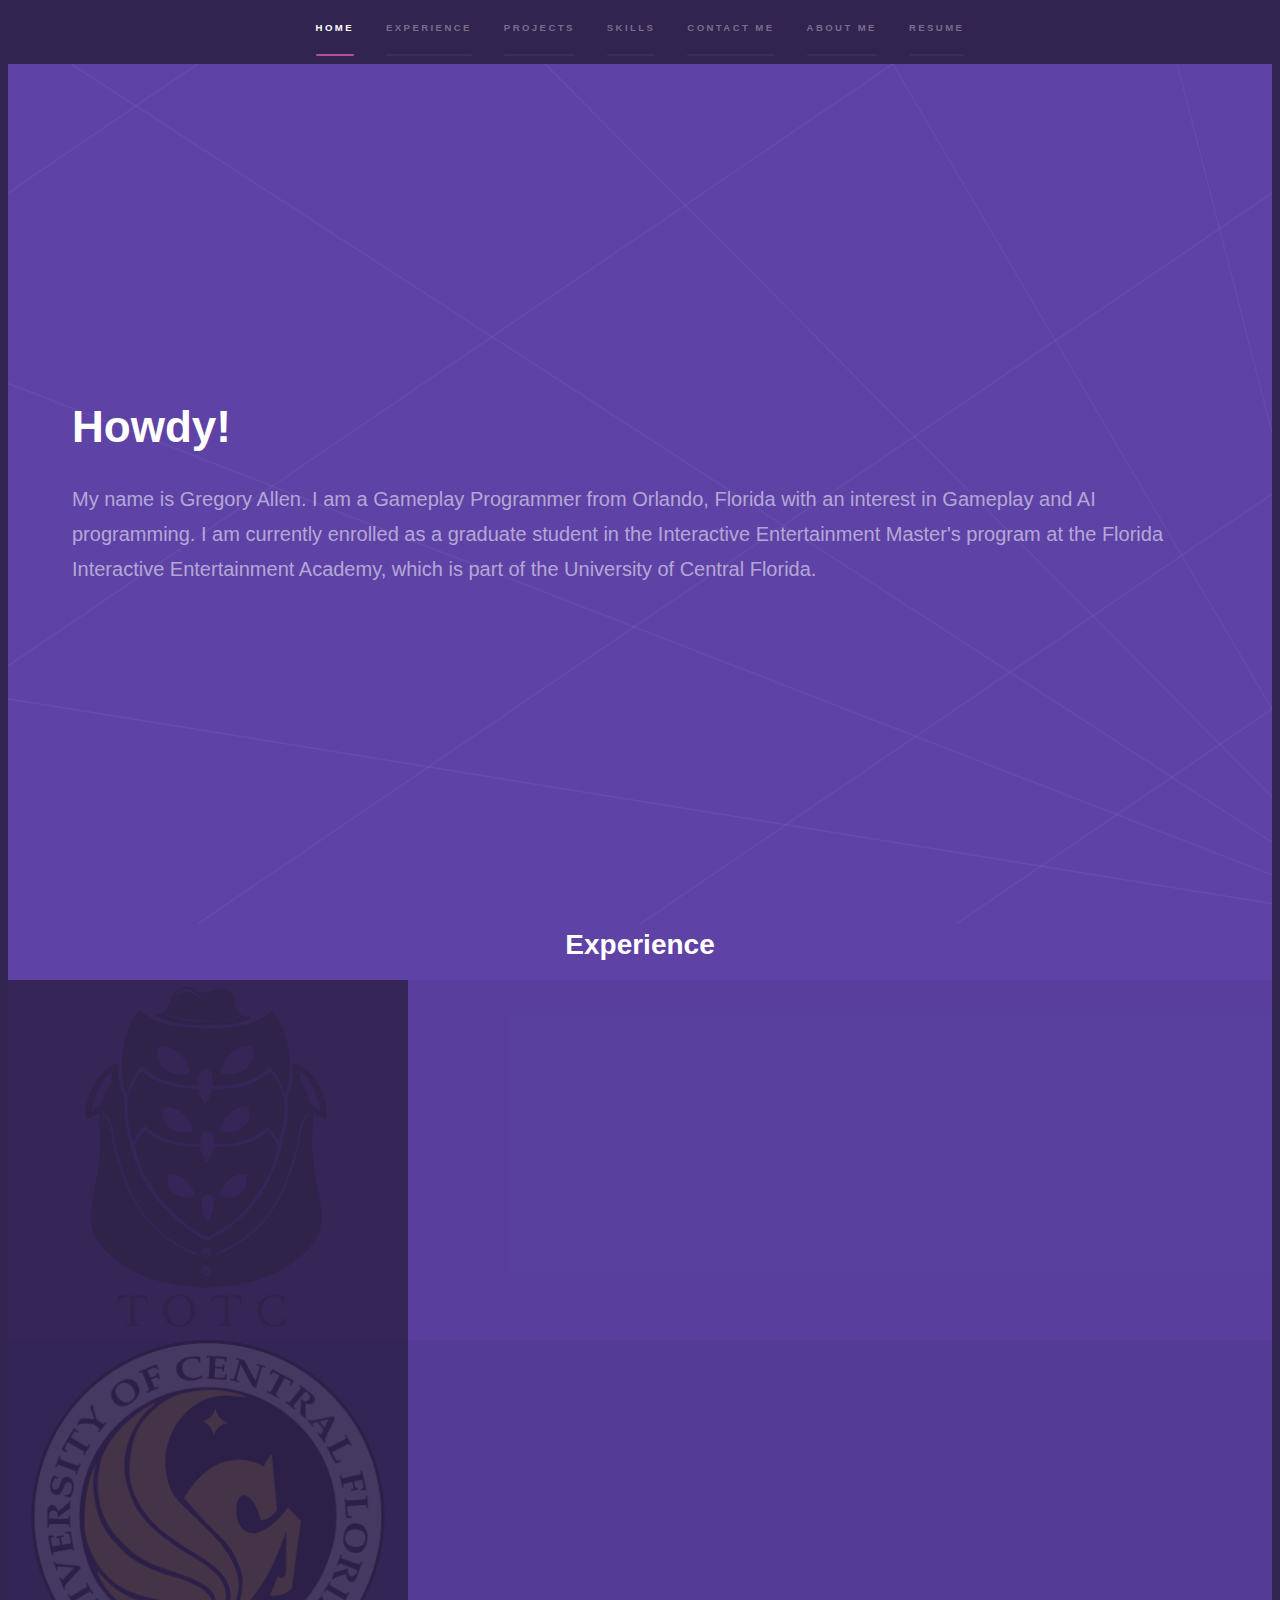
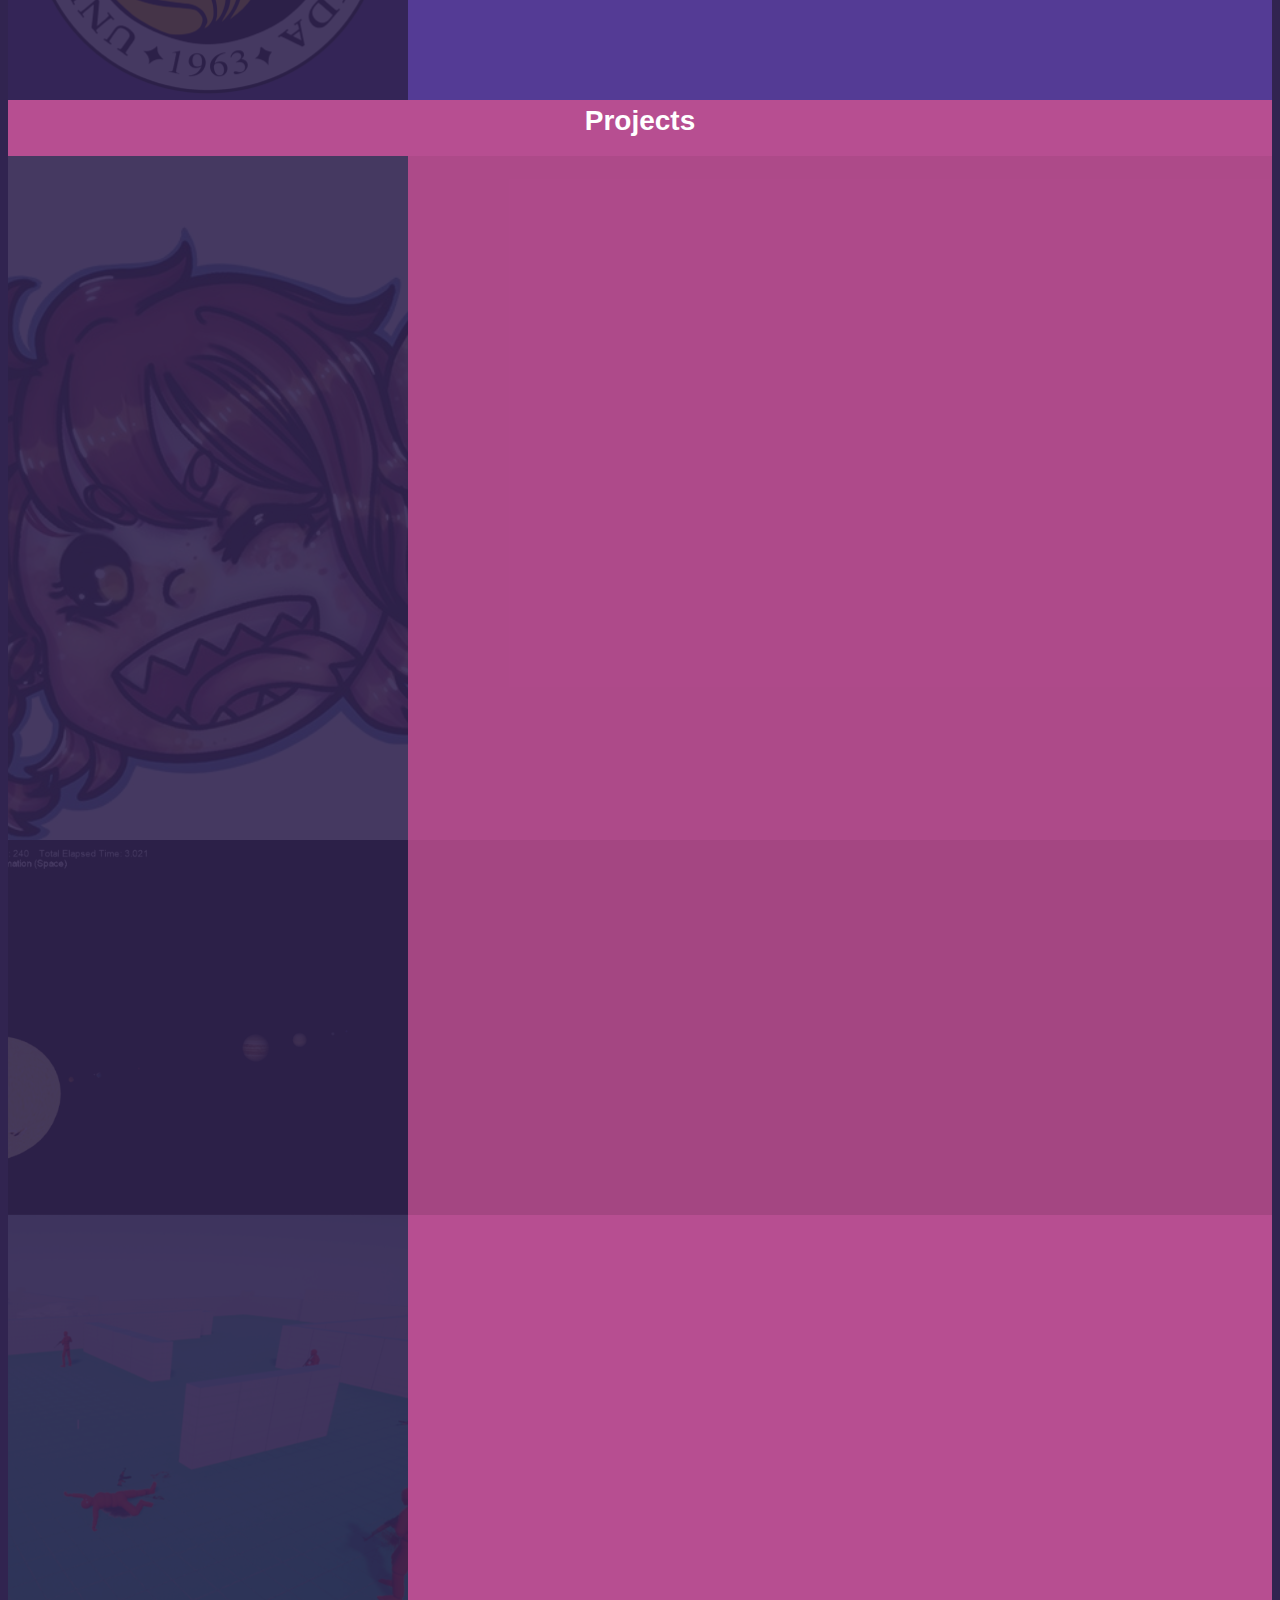
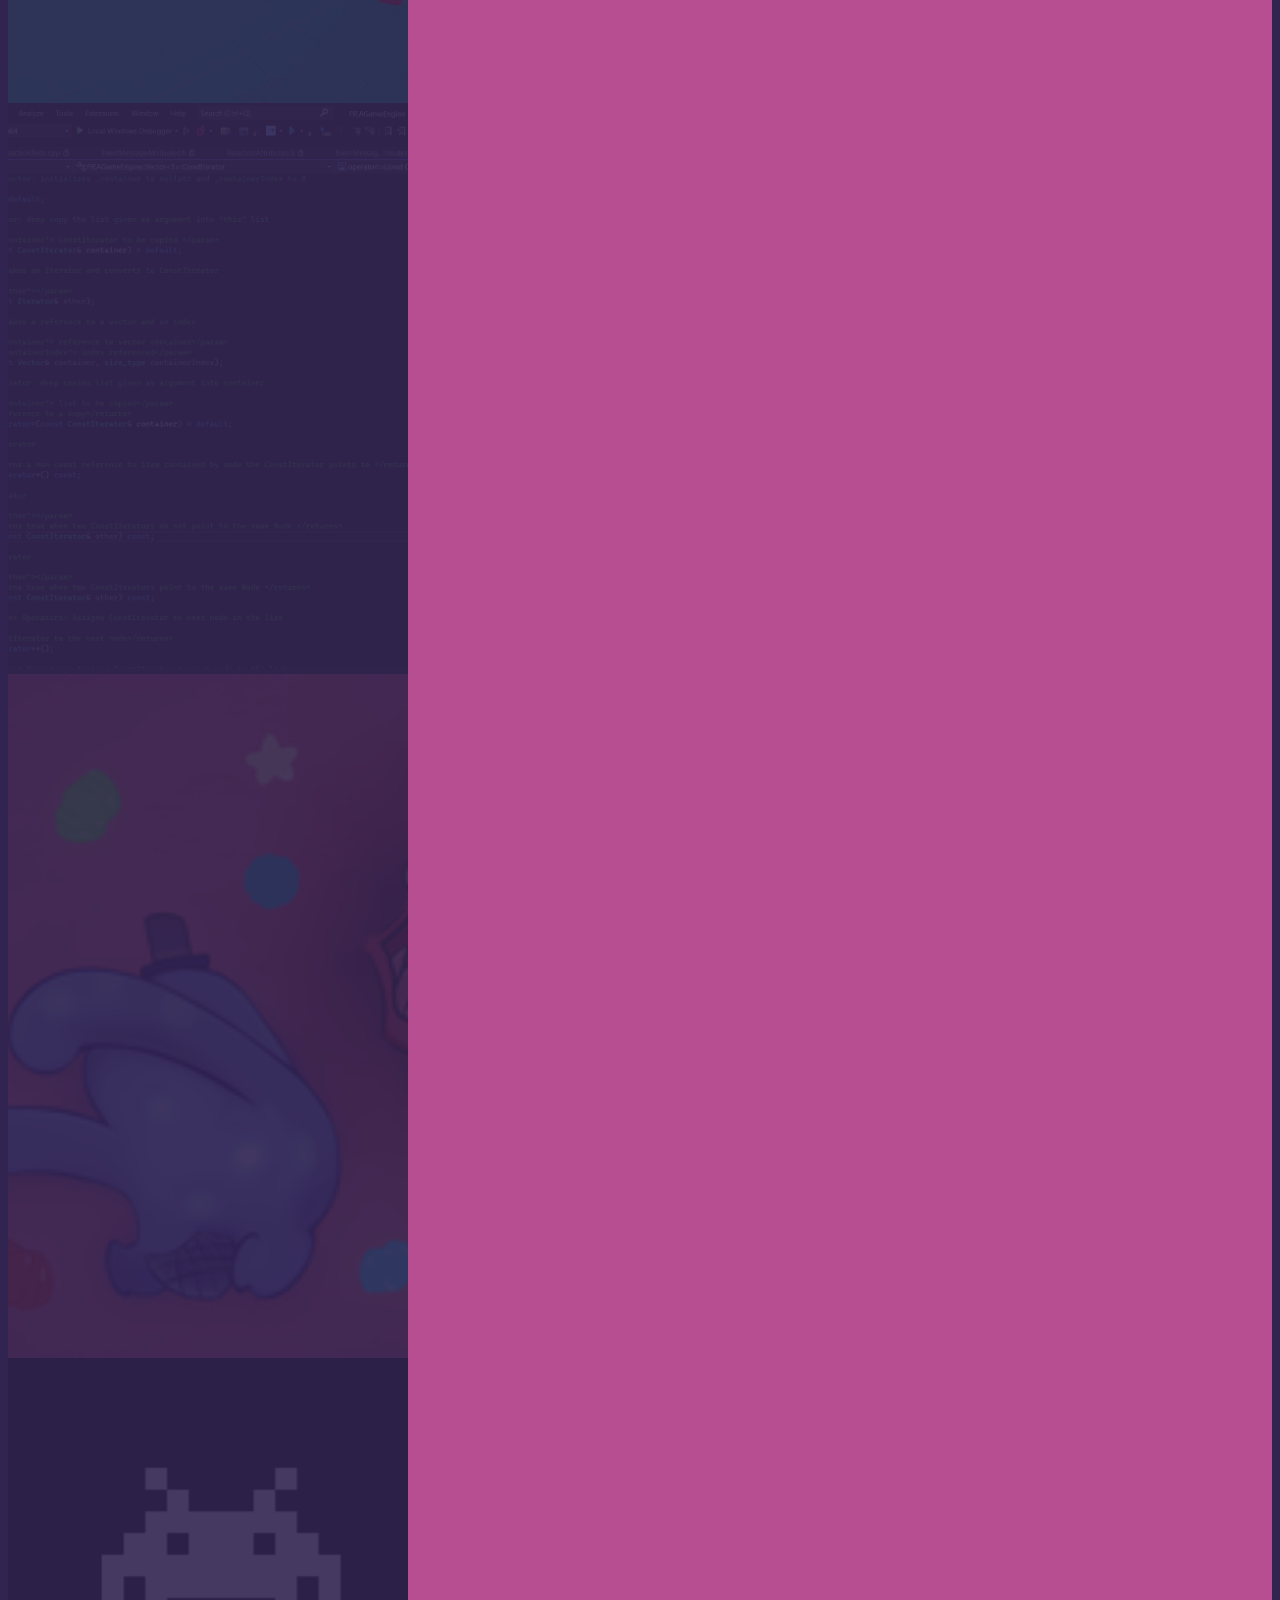
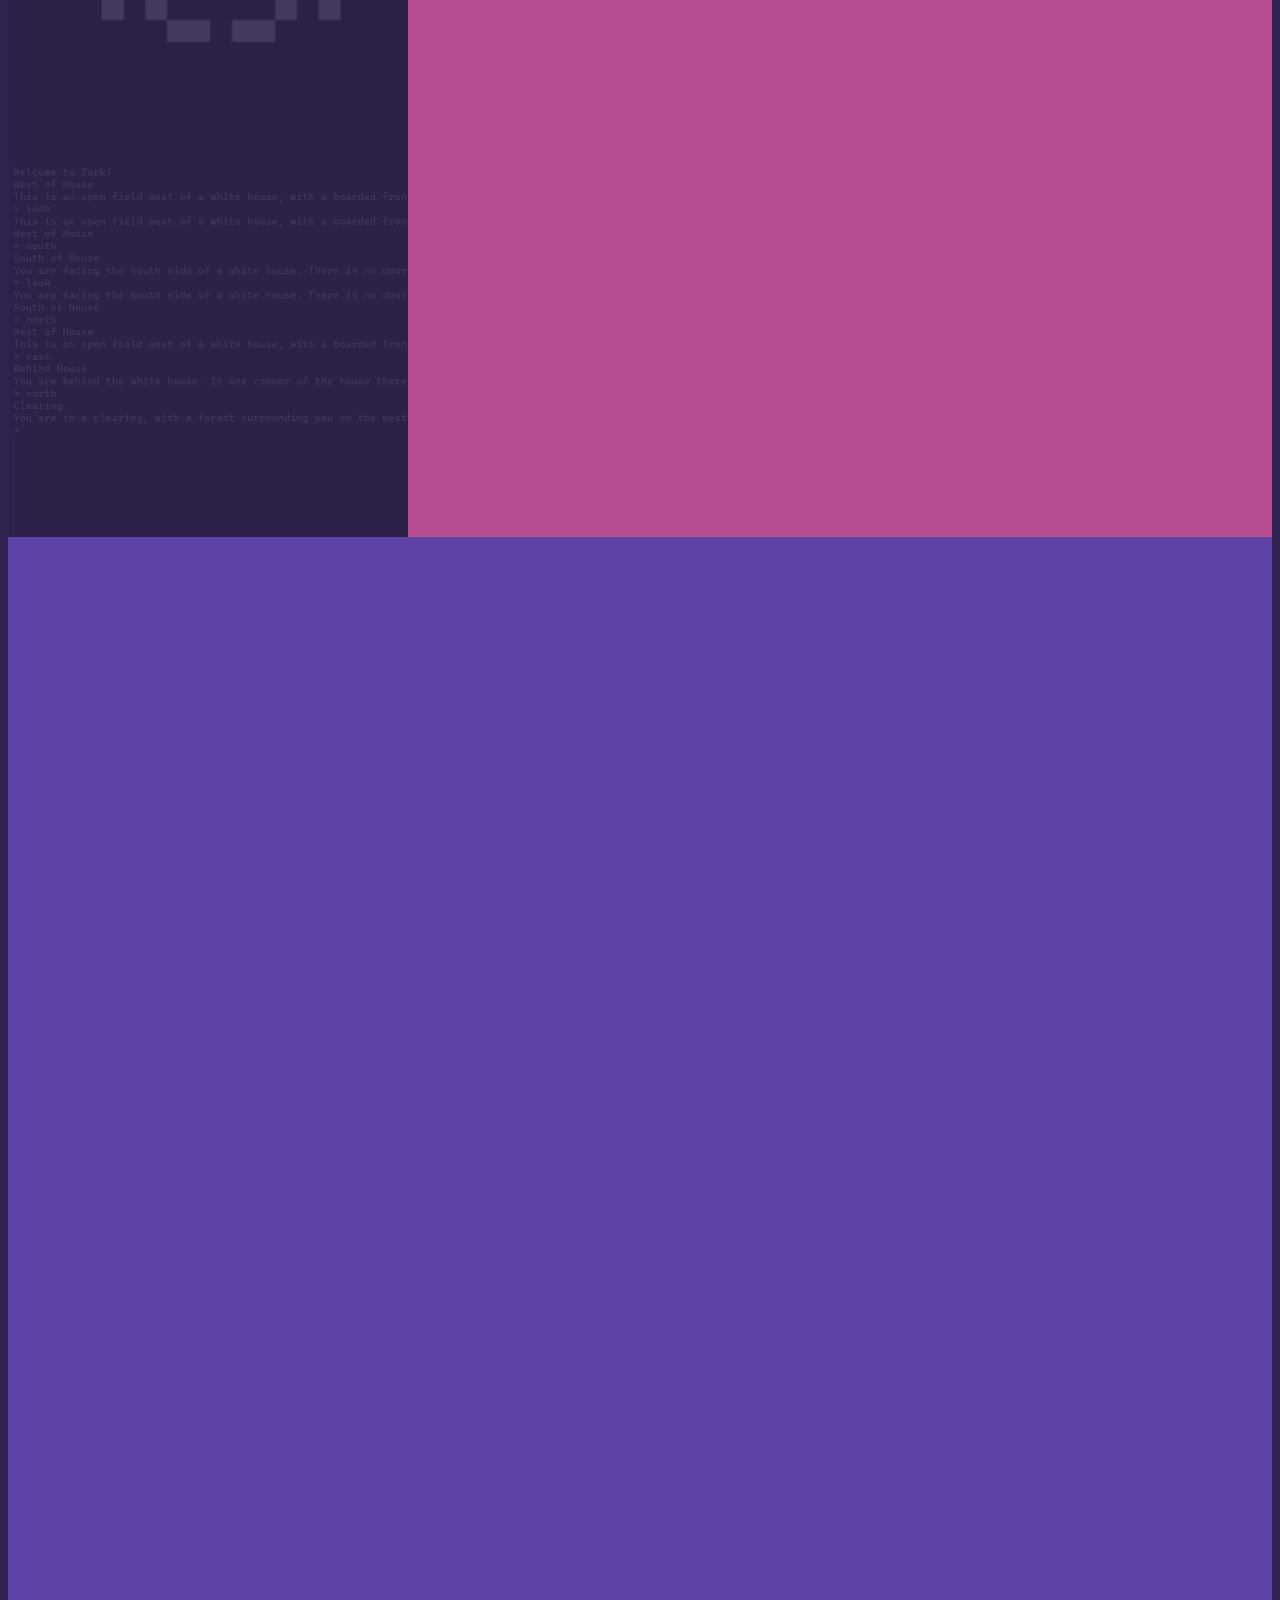
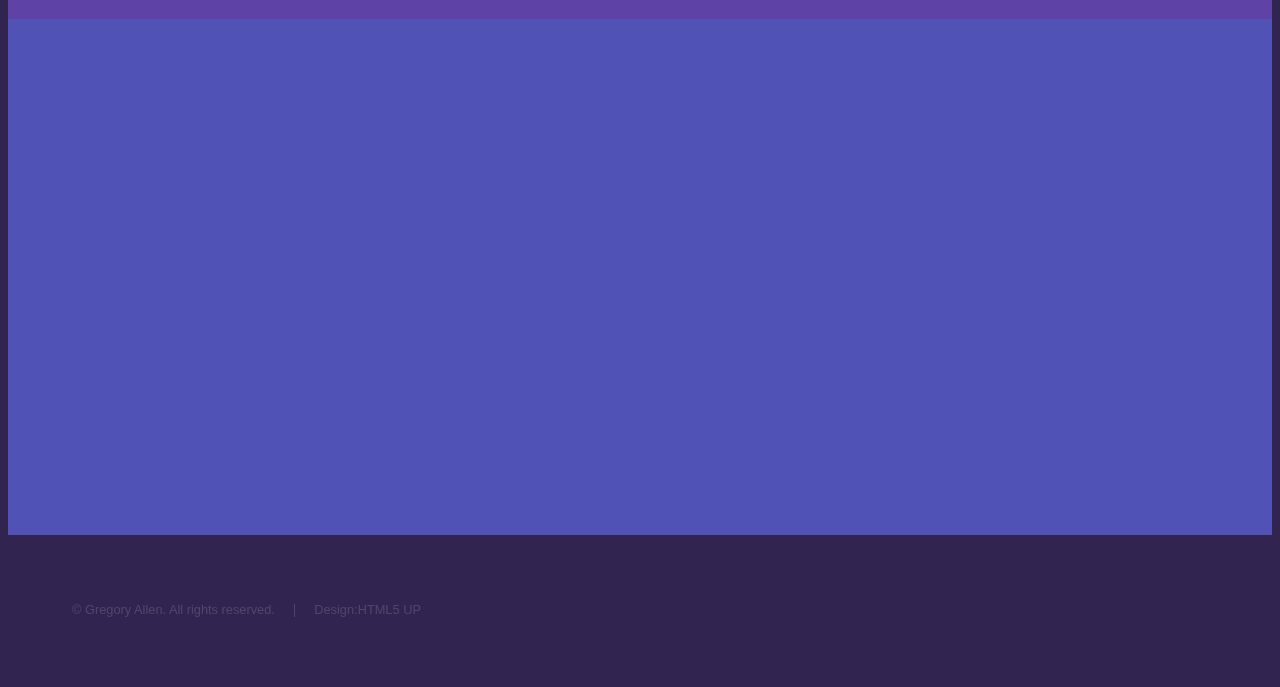
==== index.html @ 703dd36e "Intro Page" ====
<!DOCTYPE HTML>
<!--
-->
<html>
	<head>
		<title> Gregory Allen </title>
		<meta charset="utf-8" />
		<meta name="viewport" content="width=device-width, initial-scale=1, user-scalable=no" />
		<link rel="stylesheet" href="assets/css/main.css" />
		<noscript><link rel="stylesheet" href="assets/css/noscript.css" /></noscript>
	</head>
	<body class="is-preload">

		<!-- Sidebar -->
			<section id="sidebar">
				<div class="inner">
					<nav>
						<ul>
							<li><a href="#intro">Home</a></li>
							<li><a href="#two">Experience</a></li>
							<li><a href="#three">Projects</a></li>
							<li><a href="#four">Skills</a></li>
							<li><a href="#five">Contact Me</a></li>
							<li><a href="AboutMe.html">About Me</a></li>
							<li><a href="Resume.html">Resume</a></li>
						</ul>
					</nav>
				</div>
			</section>

		<!-- Wrapper -->
			<div id="wrapper">

				<!-- Intro -->
					<section id="intro" class="wrapper style1 fullscreen fade-up">
						<div class="inner">
							<h1> Howdy!</h1>
							<p>My name is Gregory Allen. I am a Gameplay Programmer from Orlando, Florida with an interest in Gameplay and AI programming.
						     I am currently enrolled as a graduate student in the Interactive Entertainment Master's program at the Florida Interactive Entertainment Academy, which is part of the University of Central Florida.
							 </a></p>
						</div>
					</section>

					<!-- About Me 1 -->

					<!-- Experience 2 -->
					<section id="two" class="wrapper style1 spotlights">
						<h2><center>Experience</center></h2>
						<section>
							<a href="https://www.linkedin.com/company/three-owls-in-a-trench-coat-studios/" class="image"><img src="images/TOTC.PNG" alt="" data-position="center center" /></a>
							<div class="content">
								<div class="inner">
									<h2>Three Owls in A Trench Coat Studios</h2>
									<h3> Gameplay Programmer - Bloodsong:Call of the Siren</h3>
									<ul class="actions">
										<li><a href="TOTC.html" class="button"> Gameplay and Poster Here</a></li>
									</ul>
								</div>
							</div>
						</section>
						<section>
							<a href="https://www.linkedin.com/company/ucfsu/" class="image"><img src="images/UCF.png" alt="" data-position="top center" /></a>
							<div class="content">
								<div class="inner">
									<h2>University of Central Florida</h2>
									<h3>Event Manager</h3>
									<ul class="actions">
										<li><a href="Resume.html" class="button"> Resume </a></li>
									</ul>
								</div>
							</div>
						</section>
					</section>


				<!-- Projects -2 -->
					<section id="three" class="wrapper style3 spotlights">
						<h2><center>Projects</center></h2>
						<!--<section>
							<a href="#three" class="image"><img src="images/wand.jpg" alt="" data-position="25% 25%" /></a>
							<div class="content">
								<div class="inner">
									<h2>Magic Ability System</h2>
									<p>As the curtain rises on this project, a fresh and exhilarating journey unfolds, guiding me through the intricate process of crafting a magic ability system within the expansive realm of Unreal Engine. My initial step signifies the commencement of a path teeming with opportunities, where the fusion of my creative vision with technological prowess promises to weave immersive and captivating gameplay experiences, all centered around the captivating allure of magic. :)</p>
									<ul class="actions">
									</ul>
								</div>
							</div>
						</section>-->

						<section>
							<a href="TOTC.html" class="image"><img src="images/mari.jpg" alt="" data-position="50% 50%" /></a>
							<div class="content">
								<div class="inner">
									<h2>Bloodsong: Call of the Siren</h2>
									<p>As part of a substantial capstone project, I contributed within a diverse team of more than 20 developers, encompassing artists, programmers, and producers. Within this collaborative endeavor named "Project Aqua: Bloodsong," my role was instrumental in assisting tech designers with the seamless integration of intricate puzzle mechanics.<br><br>

Additionally, I undertook the design of AI behaviors for various enemy types, a facet pivotal to the project's immersive gameplay experience. These AI behaviors encompassed a spectrum of functionalities, including player sensing, attack strategies, tactical retreats, player stuns, and the meticulous implementation of animations to enhance realism.<br><br>

This multi-faceted involvement within the capstone project showcases not only my versatile skill set but also the pivotal role I played in shaping both gameplay intricacies and overall project success. The culmination of teamwork, creative problem-solving, and technical finesse within a diverse developer ensemble elevated the depth and breadth of my contributions to "Project Aqua: Bloodsong".</p>
									<ul class="actions">
										<li><a href="TOTC.html" class="button"> Gameplay and Poster Here</a></li>
									</ul>
								</div>
							</div>
						</section>

						<section>
							<a href="https://github.com/Allen17202/SolarSystem" class="image"><img src="images/Solar.png" alt="" data-position="top center" /></a>
							<div class="content">
								<div class="inner">
									<h2>Solar System</h2>
									<p>Embarking on a voyage through the universe of computer graphics, I decided to undertake the project of recreating our solar system using the powerful framework of DirectX 12. With its ability to harness the full potential of modern hardware, DirectX 12 became the canvas on which I painted the cosmic wonders of our planetary neighbors.</p>
									<ul class="actions">
										<li><a href="https://github.com/Allen17202/SolarSystem" class="button">Github</a></li>
										<li><a href="Solar.html" class="button">Gameplay</a></li>
									</ul>
								</div>
							</div>
						</section>
						<section>
							<a href="Squad.html" class="image"><img src="images/Squad.png" alt="" data-position="25% 25%" /></a>
							<div class="content">
								<div class="inner">
									<h2>Squad-Based AI Coordinator</h2>
									<p>I made the choice to initiate a project that revolves around the creation of an AI coordination system for squad-based gameplay. The purpose of this project was to increase my understanding of the animation pipeline and AI behaviors in UE. Within this endeavor, my aim was to develop a framework that not only encompasses a diverse array of weapon types, but also integrates intricate environmental queries to enhance the AI's understanding of cover utilization and dynamic squad interactions. The AI-controlled squad members collaboratively adapt to the environment, wield different weapon types effectively, and make tactical decisions based on real-time considerations. </p>
									<ul class="actions">
										<li><a href="Squad.html" class="button">Gameplay</a></li>
									</ul>
								</div>
							</div>
						</section>
						<section>
							<a href="https://github.com/Allen17202/FIEAGameEngine" class="image"><img src="images/Engine.png" alt="" data-position="25% 25%" /></a>
							<div class="content">
								<div class="inner">
									<h2>FIEA Game Engine</h2>
									<p>The journey of bringing to life a game engine was a testament to my unwavering commitment, with every line of code, every late-night session, encapsulating my passion, effort, and determination. As I delved into this ambitious undertaking, I encountered an intricate web of challenges that spanned from design patterns to the creation of user-defined structures, each challenge a step towards shaping my masterpiece. <br> <br>

One of the pivotal hurdles was deciding on the appropriate design patterns to structure the engine's architecture. The weight of this decision was palpable, as it would determine the engine's scalability, maintainability, and overall elegance. I grappled with the intricacies of Singleton, Factory, and Component patterns, among others, as I sought to create a foundation that would seamlessly accommodate the complexities of game development.</p>
									<ul class="actions">
										<li><a href="https://github.com/Allen17202/FIEAGameEngine" class="button">Github</a></li>
									</ul>
								</div>
							</div>
						</section>
						<section>
							<a href="https://nassirhazim.itch.io/jello-jump" class="image"><img src="images/JelloJump.png" alt="" data-position="top center" /></a>
							<div class="content">
								<div class="inner">
									<h2>Jello Jump</h2>
									<p>In a swift span of just two weeks, a nimble team composed of two programmers, a tech designer, and a 3D artist collaboratively brought to life a rapid prototype. This endeavor gave birth to a captivating game centered around a character named Blobo. The core objective of this delightful gameplay is to guide Blobo on a journey where he collects stars and ascends by bouncing on jello platforms. These bouncy platforms, characterized by vibrant shades of green, offer a helping hand to Blobo by refilling his jello meter and bolstering his health. However, a strategic element comes into play, as players must exercise caution and avoid excessive contact with the red jello platforms. Interaction with these red platforms gradually depletes Blobo's jello meter, adding an element of challenge and decision-making.

The synergy of the development team's diverse skills and talents enabled the rapid creation of this engaging prototype. The result is a dynamic and engaging gaming experience that not only showcases the team's ingenuity but also offers players an exciting and strategic gameplay encounter. With a whimsical character, a unique bouncing mechanic, and a balance between risk and reward, the prototype showcases the potential for further expansion and refinement into a full-fledged game.</p>
									<ul class="actions">
										<li><a href="https://nassirhazim.itch.io/jello-jump" class="button">Play Me</a></li>
									</ul>
								</div>
							</div>
						</section>

						<section>
							<a href="https://github.com/Allen17202/Space-Invaders" class="image"><img src="images/Si.jpg" alt="" data-position="25% 25%" /></a>
							<div class="content">
								<div class="inner">
									<h2>Space Invaders</h2>
									<p>My childhood memories are interwoven with the vibrant lights and electronic symphonies of my great grandfather's retro arcade. Those nostalgic summers saw me entranced, my eyes glued to the screen, as I maneuvered the pixelated spaceship in the iconic game, "Space Invaders." Fast forward to the present, and my decision to embark on a journey of nostalgia led me to recreate this classic gem using the combination of C++ and SFML.</p>
									<ul class="actions">
										<li><a href="https://github.com/Allen17202/Space-Invaders" class="button">Github</a></li>
										<li><a href="Space.html" class="button">Gameplay</a></li>
									</ul>
								</div>
							</div>
						</section>
						<section>
							<a href="https://github.com/Allen17202/Zork" class="image"><img src="images/Zork.png" alt="" data-position="0% 25%" /></a>
							<div class="content">
								<div class="inner">
									<h2>Zork</h2>
									<p>During the earlier parts of my foray into C++, I undertook the challenge of creating a novice implementation reminiscent of the iconic game "Zork." This endeavor allowed me to grasp the fundamental concepts of C++ programming while paying homage to a classic text-based adventure game. </p>
									<ul class="actions">
										<li><a href="https://github.com/Allen17202/Zork" class="button">Github</a></li>
									</ul>
								</div>
							</div>
						</section>

					</section>

				<!-- Skills -->
					<section id="four" class="wrapper style1 fade-up">
						<div class="inner">
							<h2>Skills</h2>
							<div class="features">
								<section>
									<span class="icon solid major fa-code"></span>
									<h3>Coding Languages</h3>
									<div class="row">
										<div class="col-6 col-16-medium">
											<ul>
												<li>C++</li>
												<li>C#</li>
												<li>C</li>
												<li>68K Assembly</li>
												<li>Java</li>
												<li>Python</li>
												<li>HLSL</li>
											</ul>
										</div>
									</div>
								</section>
								<section>
									<span class="icon solid major fa-desktop"></span>
									<h3>Game Engines</h3>
									<div class="row">
										<div class="col-6 col-12-medium">
											<ul>
												<li>Unity</li>
												<li>Unreal</li>
												<li>Godot</li>
											</ul>
										</div>
									</div>
								</section>
								<section>
									<span class="icon solid major fa-lock"></span>
									<h3>IDEs</h3>
									<div class="row">
										<div class="col-6 col-12-medium">
											<ul>
												<li>Visual Studio</li>
												<li>Visual Studio Code</li>
												<li>Netbeans</li>
												<li>Eclipse</li>
												<li>Code::Blocks</li>
											</ul>
										</div>
									</div>
								</section>
								<section>
									<span class="icon solid major fa-cog"></span>
									<h3>Source Control</h3>
									<div class="row">
										<div class="col-6 col-12-medium">
											<ul>
												<li>Perforce</li>
												<li>Github</li>
											</ul>
										</div>
									</div>
								</section>
								<section>
									<span class="icon solid major fa-desktop"></span>
									<h3>3D Tools</h3>
									<div class="row">
										<div class="col-6 col-12-medium">
											<ul>
												<li>ZBrush</li>
												<li>Blender</li>
											</ul>
										</div>
									</div>
								</section>
								<section>
									<span class="icon solid major fa-link"></span>
									<h3>Productivity</h3>
									<div class="row">
										<div class="col-6 col-12-medium">
											<ul>
												<li>Jira</li>
												<li>Confluence</li>
												<li>Excel</li>
												<li>Word</li>
												<li>PowerPoint</li>
											</ul>
										</div>
									</div>
								</section>
							</div>
						</div>
					</section>

				<!-- Contact -->
					<section id="five" class="wrapper style2 fade-up">
						<div class="inner">
							<h2>Contact Me</h2>
							<p>Feel free to give me a call or send me a email. Personally, I prefer emails since I respond faster on there.! I'm also on Social Media, just click on the icons below</p>

								<section>
									<ul class="row">

										<div class="col-6 col-12-medium">

											<h3>Address</h3>
											<span>
											Orlando, Fl 32826<br />
											United States of America</span>

									</div>

									<div class="col-6 col-12-medium">

											<h3>Email</h3>
											<span>traquanallen.gtta@gmail.com</span>
									</div>

									<div class="col-6 col-12-medium">
										<br>
											<h3>Phone</h3>
											<span>(941) 585-2258</span>

									</div>
									<div class="col-6 col-12-medium">
										<br>
											<h3>Social</h3>
											<ul class="icons">
												<span><a href="https://github.com/Allen17202/" class="icon brands fa-github" style="font-size:48px"><span class="label">GitHub</span></a></span>
												<span><a href="https://www.linkedin.com/in/gregory-tyrese-allen/" class="icon brands fa-linkedin-in" style="font-size:48px"><span class="label">LinkedIn</span></a></span>
											</ul>

									</div>
									</ul>
								</section>

						</div>
					</section>

			</div>

		<!-- Footer -->
			<footer id="footer" class="wrapper style4-alt">
				<div class="inner">
					<ul class="menu">
						<li>&copy; Gregory Allen. All rights reserved.</li><li>Design:HTML5 UP</a></li>
					</ul>
				</div>
			</footer>

		<!-- Scripts -->
			<script src="assets/js/jquery.min.js"></script>
			<script src="assets/js/jquery.scrollex.min.js"></script>
			<script src="assets/js/jquery.scrolly.min.js"></script>
			<script src="assets/js/browser.min.js"></script>
			<script src="assets/js/breakpoints.min.js"></script>
			<script src="assets/js/util.js"></script>
			<script src="assets/js/main.js"></script>

	</body>
</html>
---- assets/css/main.css ----
@import url(fontawesome-all.min.css);

/*
	Hyperspace by HTML5 UP
	html5up.net | @ajlkn
	Free for personal and commercial use under the CCA 3.0 license (html5up.net/license)
*/

html, body, div, span, applet, object,
iframe, h1, h2, h3, h4, h5, h6, p, blockquote,
pre, a, abbr, acronym, address, big, cite,
code, del, dfn, em, img, ins, kbd, q, s, samp,
small, strike, strong, sub, sup, tt, var, b,
u, i, center, dl, dt, dd, ol, ul, li, fieldset,
form, label, legend, table, caption, tbody,
tfoot, thead, tr, th, td, article, aside,
canvas, details, embed, figure, figcaption,
footer, header, hgroup, menu, nav, output, ruby,
section, summary, time, mark, audio, video {
	margin: 2;
	padding: ;
	border: 0;
	font-size: 100%;
	font: inherit;
	vertical-align: baseline;}

article, aside, details, figcaption, figure,
footer, header, hgroup, menu, nav, section {
	display: block;}

body {
	line-height: 1;
}

ol, ul {
	list-style: none;
}

blockquote, q {
	quotes: none;
}

	blockquote:before, blockquote:after, q:before, q:after {
		content: '';
		content: none;
	}

table {
	border-collapse: collapse;
	border-spacing: 0;
}

body {
	-webkit-text-size-adjust: none;
}

mark {
	background-color: transparent;
	color: inherit;
}

input::-moz-focus-inner {
	border: 0;
	padding: 0;
}

input, select, textarea {
	-moz-appearance: none;
	-webkit-appearance: none;
	-ms-appearance: none;
	appearance: none;
}

/* Basic */

	@-ms-viewport {
		width: device-width;
	}

	body {
		-ms-overflow-style: scrollbar;
	}

	@media screen and (max-width: 480px) {

		html, body {
			min-width: 320px;
		}

	}

	html {
		box-sizing: border-box;
	}

	*, *:before, *:after {
		box-sizing: inherit;
	}

	body {
		background: #312450;
	}

		body.is-preload *, body.is-preload *:before, body.is-preload *:after {
			-moz-animation: none !important;
			-webkit-animation: none !important;
			-ms-animation: none !important;
			animation: none !important;
			-moz-transition: none !important;
			-webkit-transition: none !important;
			-ms-transition: none !important;
			transition: none !important;
		}

/* Type */

	body, input, select, textarea {
		color: rgba(255, 255, 255, 0.55);
		font-family: Arial, Helvetica, sans-serif;
		font-size: 16.5pt;
		font-weight: normal;
		line-height: 1.75;
	}

		@media screen and (max-width: 1680px) {

			body, input, select, textarea {
				font-size: 13pt;
			}

		}

		@media screen and (max-width: 1280px) {

			body, input, select, textarea {
				font-size: 12pt;
			}

		}

		@media screen and (max-width: 360px) {

			body, input, select, textarea {
				font-size: 11pt;
			}

		}

	a {
		-moz-transition: color 0.2s ease, border-bottom-color 0.2s ease;
		-webkit-transition: color 0.2s ease, border-bottom-color 0.2s ease;
		-ms-transition: color 0.2s ease, border-bottom-color 0.2s ease;
		transition: color 0.2s ease, border-bottom-color 0.2s ease;
		border-bottom: dotted 1px rgba(255, 255, 255, 0.35);
		color: inherit;
		text-decoration: none;
	}

		a:hover {
			border-bottom-color: transparent;
			color: #ffffff;
		}

	strong, b {
		color: #ffffff;
		font-weight: bold;
	}

	em, i {
		font-style: italic;
	}

	p {
		margin: 0 0 2em 0;
	}

	h1, h2, h3, h4, h5, h6 {
		color: #ffffff;
		font-weight: bold;
		line-height: 1.5;
		margin: 0 0 0.5em 0;
	}

		h1 a, h2 a, h3 a, h4 a, h5 a, h6 a {
			color: inherit;
			text-decoration: none;
		}

	h1 {
		font-size: 2.75em;
	}

		h1.major {
			margin: 0 0 1.3em 0;
			position: relative;
			padding-bottom: 0.35em;
		}

			h1.major:after {
				background-image: -moz-linear-gradient(to right, #5e42a6, #b74e91);
				background-image: -webkit-linear-gradient(to right, #5e42a6, #b74e91);
				background-image: -ms-linear-gradient(to right, #5e42a6, #b74e91);
				background-image: linear-gradient(to right, #5e42a6, #b74e91);
				-moz-transition: max-width 0.2s ease;
				-webkit-transition: max-width 0.2s ease;
				-ms-transition: max-width 0.2s ease;
				transition: max-width 0.2s ease;
				border-radius: 0.2em;
				bottom: 0;
				content: '';
				height: 0.05em;
				position: absolute;
				right: 0;
				width: 100%;
			}

	h2 {
		font-size: 1.75em;
	}

	h3 {
		font-size: 1.1em;
	}

	h4 {
		font-size: 1em;
	}

	h5 {
		font-size: 0.8em;
	}

	h6 {
		font-size: 0.6em;
	}

	@media screen and (max-width: 736px) {

		h1 {
			font-size: 2em;
		}

		h2 {
			font-size: 1.25em;
		}

		h3 {
			font-size: 1em;
		}

		h4 {
			font-size: 0.8em;
		}

		h5 {
			font-size: 0.6em;
		}

		h6 {
			font-size: 0.6em;
		}

	}

	sub {
		font-size: 0.8em;
		position: relative;
		top: 0.5em;
	}

	sup {
		font-size: 0.8em;
		position: relative;
		top: -0.5em;
	}

	blockquote {
		border-left: solid 4px rgba(255, 255, 255, 0.15);
		font-style: italic;
		margin: 0 0 2em 0;
		padding: 0.5em 0 0.5em 2em;
	}

	code {
		background: rgba(255, 255, 255, 0.05);
		border-radius: 0.25em;
		border: solid 1px rgba(255, 255, 255, 0.15);
		font-family: "Courier New", monospace;
		font-size: 0.9em;
		margin: 0 0.25em;
		padding: 0.25em 0.65em;
	}

	pre {
		-webkit-overflow-scrolling: touch;
		font-family: "Courier New", monospace;
		font-size: 0.9em;
		margin: 0 0 2em 0;
	}

		pre code {
			display: block;
			line-height: 1.75em;
			padding: 1em 1.5em;
			overflow-x: auto;
		}

	hr {
		border: 0;
		border-bottom: solid 1px rgba(255, 255, 255, 0.15);
		margin: 2em 0;
	}

		hr.major {
			margin: 3em 0;
		}

	.align-left {
		text-align: left;
	}

	.align-center {
		text-align: center;
	}

	.align-right {
		text-align: right;
	}

/* Row */

	.row {
		display: flex;
		flex-wrap: wrap;
		box-sizing: border-box;
		align-items: stretch;
	}

		.row > * {
			box-sizing: border-box;
		}

		.row.gtr-uniform > * > :last-child {
			margin-bottom: 0;
		}

		.row.aln-left {
			justify-content: flex-start;
		}

		.row.aln-center {
			justify-content: center;
		}

		.row.aln-right {
			justify-content: flex-end;
		}

		.row.aln-top {
			align-items: flex-start;
		}

		.row.aln-middle {
			align-items: center;
		}

		.row.aln-bottom {
			align-items: flex-end;
		}

		.row > .imp {
			order: -1;
		}

		.row > .col-1 {
			width: 8.33333%;
		}

		.row > .off-1 {
			margin-left: 8.33333%;
		}

		.row > .col-2 {
			width: 16.66667%;
		}

		.row > .off-2 {
			margin-left: 16.66667%;
		}

		.row > .col-3 {
			width: 25%;
		}

		.row > .off-3 {
			margin-left: 25%;
		}

		.row > .col-4 {
			width: 33.33333%;
		}

		.row > .off-4 {
			margin-left: 33.33333%;
		}

		.row > .col-5 {
			width: 41.66667%;
		}

		.row > .off-5 {
			margin-left: 41.66667%;
		}

		.row > .col-6 {
			width: 50%;
		}

		.row > .off-6 {
			margin-left: 50%;
		}

		.row > .col-7 {
			width: 58.33333%;
		}

		.row > .off-7 {
			margin-left: 58.33333%;
		}

		.row > .col-8 {
			width: 66.66667%;
		}

		.row > .off-8 {
			margin-left: 66.66667%;
		}

		.row > .col-9 {
			width: 75%;
		}

		.row > .off-9 {
			margin-left: 75%;
		}

		.row > .col-10 {
			width: 83.33333%;
		}

		.row > .off-10 {
			margin-left: 83.33333%;
		}

		.row > .col-11 {
			width: 91.66667%;
		}

		.row > .off-11 {
			margin-left: 91.66667%;
		}

		.row > .col-12 {
			width: 100%;
		}

		.row > .off-12 {
			margin-left: 100%;
		}

		.row.gtr-0 {
			margin-top: 0;
			margin-left: 0em;
		}

			.row.gtr-0 > * {
				padding: 0 0 0 0em;
			}

			.row.gtr-0.gtr-uniform {
				margin-top: 0em;
			}

				.row.gtr-0.gtr-uniform > * {
					padding-top: 0em;
				}

		.row.gtr-25 {
			margin-top: 0;
			margin-left: -0.375em;
		}

			.row.gtr-25 > * {
				padding: 0 0 0 0.375em;
			}

			.row.gtr-25.gtr-uniform {
				margin-top: -0.375em;
			}

				.row.gtr-25.gtr-uniform > * {
					padding-top: 0.375em;
				}

		.row.gtr-50 {
			margin-top: 0;
			margin-left: -0.75em;
		}

			.row.gtr-50 > * {
				padding: 0 0 0 0.75em;
			}

			.row.gtr-50.gtr-uniform {
				margin-top: -0.75em;
			}

				.row.gtr-50.gtr-uniform > * {
					padding-top: 0.75em;
				}

		.row {
			margin-top: 0;
			margin-left: -1.5em;
		}

			.row > * {
				padding: 0 0 0 1.5em;
			}

			.row.gtr-uniform {
				margin-top: -1.5em;
			}

				.row.gtr-uniform > * {
					padding-top: 1.5em;
				}

		.row.gtr-150 {
			margin-top: 0;
			margin-left: -2.25em;
		}

			.row.gtr-150 > * {
				padding: 0 0 0 2.25em;
			}

			.row.gtr-150.gtr-uniform {
				margin-top: -2.25em;
			}

				.row.gtr-150.gtr-uniform > * {
					padding-top: 2.25em;
				}

		.row.gtr-200 {
			margin-top: 0;
			margin-left: -3em;
		}

			.row.gtr-200 > * {
				padding: 0 0 0 3em;
			}

			.row.gtr-200.gtr-uniform {
				margin-top: -3em;
			}

				.row.gtr-200.gtr-uniform > * {
					padding-top: 3em;
				}

		@media screen and (max-width: 1680px) {

			.row {
				display: flex;
				flex-wrap: wrap;
				box-sizing: border-box;
				align-items: stretch;
			}

				.row > * {
					box-sizing: border-box;
				}

				.row.gtr-uniform > * > :last-child {
					margin-bottom: 0;
				}

				.row.aln-left {
					justify-content: flex-start;
				}

				.row.aln-center {
					justify-content: center;
				}

				.row.aln-right {
					justify-content: flex-end;
				}

				.row.aln-top {
					align-items: flex-start;
				}

				.row.aln-middle {
					align-items: center;
				}

				.row.aln-bottom {
					align-items: flex-end;
				}

				.row > .imp-xlarge {
					order: -1;
				}

				.row > .col-1-xlarge {
					width: 8.33333%;
				}

				.row > .off-1-xlarge {
					margin-left: 8.33333%;
				}

				.row > .col-2-xlarge {
					width: 16.66667%;
				}

				.row > .off-2-xlarge {
					margin-left: 16.66667%;
				}

				.row > .col-3-xlarge {
					width: 25%;
				}

				.row > .off-3-xlarge {
					margin-left: 25%;
				}

				.row > .col-4-xlarge {
					width: 33.33333%;
				}

				.row > .off-4-xlarge {
					margin-left: 33.33333%;
				}

				.row > .col-5-xlarge {
					width: 41.66667%;
				}

				.row > .off-5-xlarge {
					margin-left: 41.66667%;
				}

				.row > .col-6-xlarge {
					width: 50%;
				}

				.row > .off-6-xlarge {
					margin-left: 50%;
				}

				.row > .col-7-xlarge {
					width: 58.33333%;
				}

				.row > .off-7-xlarge {
					margin-left: 58.33333%;
				}

				.row > .col-8-xlarge {
					width: 66.66667%;
				}

				.row > .off-8-xlarge {
					margin-left: 66.66667%;
				}

				.row > .col-9-xlarge {
					width: 75%;
				}

				.row > .off-9-xlarge {
					margin-left: 75%;
				}

				.row > .col-10-xlarge {
					width: 83.33333%;
				}

				.row > .off-10-xlarge {
					margin-left: 83.33333%;
				}

				.row > .col-11-xlarge {
					width: 91.66667%;
				}

				.row > .off-11-xlarge {
					margin-left: 91.66667%;
				}

				.row > .col-12-xlarge {
					width: 100%;
				}

				.row > .off-12-xlarge {
					margin-left: 100%;
				}

				.row.gtr-0 {
					margin-top: 0;
					margin-left: 0em;
				}

					.row.gtr-0 > * {
						padding: 0 0 0 0em;
					}

					.row.gtr-0.gtr-uniform {
						margin-top: 0em;
					}

						.row.gtr-0.gtr-uniform > * {
							padding-top: 0em;
						}

				.row.gtr-25 {
					margin-top: 0;
					margin-left: -0.375em;
				}

					.row.gtr-25 > * {
						padding: 0 0 0 0.375em;
					}

					.row.gtr-25.gtr-uniform {
						margin-top: -0.375em;
					}

						.row.gtr-25.gtr-uniform > * {
							padding-top: 0.375em;
						}

				.row.gtr-50 {
					margin-top: 0;
					margin-left: -0.75em;
				}

					.row.gtr-50 > * {
						padding: 0 0 0 0.75em;
					}

					.row.gtr-50.gtr-uniform {
						margin-top: -0.75em;
					}

						.row.gtr-50.gtr-uniform > * {
							padding-top: 0.75em;
						}

				.row {
					margin-top: 0;
					margin-left: -1.5em;
				}

					.row > * {
						padding: 0 0 0 1.5em;
					}

					.row.gtr-uniform {
						margin-top: -1.5em;
					}

						.row.gtr-uniform > * {
							padding-top: 1.5em;
						}

				.row.gtr-150 {
					margin-top: 0;
					margin-left: -2.25em;
				}

					.row.gtr-150 > * {
						padding: 0 0 0 2.25em;
					}

					.row.gtr-150.gtr-uniform {
						margin-top: -2.25em;
					}

						.row.gtr-150.gtr-uniform > * {
							padding-top: 2.25em;
						}

				.row.gtr-200 {
					margin-top: 0;
					margin-left: -3em;
				}

					.row.gtr-200 > * {
						padding: 0 0 0 3em;
					}

					.row.gtr-200.gtr-uniform {
						margin-top: -3em;
					}

						.row.gtr-200.gtr-uniform > * {
							padding-top: 3em;
						}

		}

		@media screen and (max-width: 1280px) {

			.row {
				display: flex;
				flex-wrap: wrap;
				box-sizing: border-box;
				align-items: stretch;
			}

				.row > * {
					box-sizing: border-box;
				}

				.row.gtr-uniform > * > :last-child {
					margin-bottom: 0;
				}

				.row.aln-left {
					justify-content: flex-start;
				}

				.row.aln-center {
					justify-content: center;
				}

				.row.aln-right {
					justify-content: flex-end;
				}

				.row.aln-top {
					align-items: flex-start;
				}

				.row.aln-middle {
					align-items: center;
				}

				.row.aln-bottom {
					align-items: flex-end;
				}

				.row > .imp-large {
					order: -1;
				}

				.row > .col-1-large {
					width: 8.33333%;
				}

				.row > .off-1-large {
					margin-left: 8.33333%;
				}

				.row > .col-2-large {
					width: 16.66667%;
				}

				.row > .off-2-large {
					margin-left: 16.66667%;
				}

				.row > .col-3-large {
					width: 25%;
				}

				.row > .off-3-large {
					margin-left: 25%;
				}

				.row > .col-4-large {
					width: 33.33333%;
				}

				.row > .off-4-large {
					margin-left: 33.33333%;
				}

				.row > .col-5-large {
					width: 41.66667%;
				}

				.row > .off-5-large {
					margin-left: 41.66667%;
				}

				.row > .col-6-large {
					width: 50%;
				}

				.row > .off-6-large {
					margin-left: 50%;
				}

				.row > .col-7-large {
					width: 58.33333%;
				}

				.row > .off-7-large {
					margin-left: 58.33333%;
				}

				.row > .col-8-large {
					width: 66.66667%;
				}

				.row > .off-8-large {
					margin-left: 66.66667%;
				}

				.row > .col-9-large {
					width: 75%;
				}

				.row > .off-9-large {
					margin-left: 75%;
				}

				.row > .col-10-large {
					width: 83.33333%;
				}

				.row > .off-10-large {
					margin-left: 83.33333%;
				}

				.row > .col-11-large {
					width: 91.66667%;
				}

				.row > .off-11-large {
					margin-left: 91.66667%;
				}

				.row > .col-12-large {
					width: 100%;
				}

				.row > .off-12-large {
					margin-left: 100%;
				}

				.row.gtr-0 {
					margin-top: 0;
					margin-left: 0em;
				}

					.row.gtr-0 > * {
						padding: 0 0 0 0em;
					}

					.row.gtr-0.gtr-uniform {
						margin-top: 0em;
					}

						.row.gtr-0.gtr-uniform > * {
							padding-top: 0em;
						}

				.row.gtr-25 {
					margin-top: 0;
					margin-left: -0.375em;
				}

					.row.gtr-25 > * {
						padding: 0 0 0 0.375em;
					}

					.row.gtr-25.gtr-uniform {
						margin-top: -0.375em;
					}

						.row.gtr-25.gtr-uniform > * {
							padding-top: 0.375em;
						}

				.row.gtr-50 {
					margin-top: 0;
					margin-left: -0.75em;
				}

					.row.gtr-50 > * {
						padding: 0 0 0 0.75em;
					}

					.row.gtr-50.gtr-uniform {
						margin-top: -0.75em;
					}

						.row.gtr-50.gtr-uniform > * {
							padding-top: 0.75em;
						}

				.row {
					margin-top: 0;
					margin-left: -1.5em;
				}

					.row > * {
						padding: 0 0 0 1.5em;
					}

					.row.gtr-uniform {
						margin-top: -1.5em;
					}

						.row.gtr-uniform > * {
							padding-top: 1.5em;
						}

				.row.gtr-150 {
					margin-top: 0;
					margin-left: -2.25em;
				}

					.row.gtr-150 > * {
						padding: 0 0 0 2.25em;
					}

					.row.gtr-150.gtr-uniform {
						margin-top: -2.25em;
					}

						.row.gtr-150.gtr-uniform > * {
							padding-top: 2.25em;
						}

				.row.gtr-200 {
					margin-top: 0;
					margin-left: -3em;
				}

					.row.gtr-200 > * {
						padding: 0 0 0 3em;
					}

					.row.gtr-200.gtr-uniform {
						margin-top: -3em;
					}

						.row.gtr-200.gtr-uniform > * {
							padding-top: 3em;
						}

		}

		@media screen and (max-width: 980px) {

			.row {
				display: flex;
				flex-wrap: wrap;
				box-sizing: border-box;
				align-items: stretch;
			}

				.row > * {
					box-sizing: border-box;
				}

				.row.gtr-uniform > * > :last-child {
					margin-bottom: 0;
				}

				.row.aln-left {
					justify-content: flex-start;
				}

				.row.aln-center {
					justify-content: center;
				}

				.row.aln-right {
					justify-content: flex-end;
				}

				.row.aln-top {
					align-items: flex-start;
				}

				.row.aln-middle {
					align-items: center;
				}

				.row.aln-bottom {
					align-items: flex-end;
				}

				.row > .imp-medium {
					order: -1;
				}

				.row > .col-1-medium {
					width: 8.33333%;
				}

				.row > .off-1-medium {
					margin-left: 8.33333%;
				}

				.row > .col-2-medium {
					width: 16.66667%;
				}

				.row > .off-2-medium {
					margin-left: 16.66667%;
				}

				.row > .col-3-medium {
					width: 25%;
				}

				.row > .off-3-medium {
					margin-left: 25%;
				}

				.row > .col-4-medium {
					width: 33.33333%;
				}

				.row > .off-4-medium {
					margin-left: 33.33333%;
				}

				.row > .col-5-medium {
					width: 41.66667%;
				}

				.row > .off-5-medium {
					margin-left: 41.66667%;
				}

				.row > .col-6-medium {
					width: 50%;
				}

				.row > .off-6-medium {
					margin-left: 50%;
				}

				.row > .col-7-medium {
					width: 58.33333%;
				}

				.row > .off-7-medium {
					margin-left: 58.33333%;
				}

				.row > .col-8-medium {
					width: 66.66667%;
				}

				.row > .off-8-medium {
					margin-left: 66.66667%;
				}

				.row > .col-9-medium {
					width: 75%;
				}

				.row > .off-9-medium {
					margin-left: 75%;
				}

				.row > .col-10-medium {
					width: 83.33333%;
				}

				.row > .off-10-medium {
					margin-left: 83.33333%;
				}

				.row > .col-11-medium {
					width: 91.66667%;
				}

				.row > .off-11-medium {
					margin-left: 91.66667%;
				}

				.row > .col-12-medium {
					width: 100%;
				}

				.row > .off-12-medium {
					margin-left: 100%;
				}

				.row.gtr-0 {
					margin-top: 0;
					margin-left: 0em;
				}

					.row.gtr-0 > * {
						padding: 0 0 0 0em;
					}

					.row.gtr-0.gtr-uniform {
						margin-top: 0em;
					}

						.row.gtr-0.gtr-uniform > * {
							padding-top: 0em;
						}

				.row.gtr-25 {
					margin-top: 0;
					margin-left: -0.375em;
				}

					.row.gtr-25 > * {
						padding: 0 0 0 0.375em;
					}

					.row.gtr-25.gtr-uniform {
						margin-top: -0.375em;
					}

						.row.gtr-25.gtr-uniform > * {
							padding-top: 0.375em;
						}

				.row.gtr-50 {
					margin-top: 0;
					margin-left: -0.75em;
				}

					.row.gtr-50 > * {
						padding: 0 0 0 0.75em;
					}

					.row.gtr-50.gtr-uniform {
						margin-top: -0.75em;
					}

						.row.gtr-50.gtr-uniform > * {
							padding-top: 0.75em;
						}

				.row {
					margin-top: 0;
					margin-left: -1.5em;
				}

					.row > * {
						padding: 0 0 0 1.5em;
					}

					.row.gtr-uniform {
						margin-top: -1.5em;
					}

						.row.gtr-uniform > * {
							padding-top: 1.5em;
						}

				.row.gtr-150 {
					margin-top: 0;
					margin-left: -2.25em;
				}

					.row.gtr-150 > * {
						padding: 0 0 0 2.25em;
					}

					.row.gtr-150.gtr-uniform {
						margin-top: -2.25em;
					}

						.row.gtr-150.gtr-uniform > * {
							padding-top: 2.25em;
						}

				.row.gtr-200 {
					margin-top: 0;
					margin-left: -3em;
				}

					.row.gtr-200 > * {
						padding: 0 0 0 3em;
					}

					.row.gtr-200.gtr-uniform {
						margin-top: -3em;
					}

						.row.gtr-200.gtr-uniform > * {
							padding-top: 3em;
						}

		}

		@media screen and (max-width: 736px) {

			.row {
				display: flex;
				flex-wrap: wrap;
				box-sizing: border-box;
				align-items: stretch;
			}

				.row > * {
					box-sizing: border-box;
				}

				.row.gtr-uniform > * > :last-child {
					margin-bottom: 0;
				}

				.row.aln-left {
					justify-content: flex-start;
				}

				.row.aln-center {
					justify-content: center;
				}

				.row.aln-right {
					justify-content: flex-end;
				}

				.row.aln-top {
					align-items: flex-start;
				}

				.row.aln-middle {
					align-items: center;
				}

				.row.aln-bottom {
					align-items: flex-end;
				}

				.row > .imp-small {
					order: -1;
				}

				.row > .col-1-small {
					width: 8.33333%;
				}

				.row > .off-1-small {
					margin-left: 8.33333%;
				}

				.row > .col-2-small {
					width: 16.66667%;
				}

				.row > .off-2-small {
					margin-left: 16.66667%;
				}

				.row > .col-3-small {
					width: 25%;
				}

				.row > .off-3-small {
					margin-left: 25%;
				}

				.row > .col-4-small {
					width: 33.33333%;
				}

				.row > .off-4-small {
					margin-left: 33.33333%;
				}

				.row > .col-5-small {
					width: 41.66667%;
				}

				.row > .off-5-small {
					margin-left: 41.66667%;
				}

				.row > .col-6-small {
					width: 50%;
				}

				.row > .off-6-small {
					margin-left: 50%;
				}

				.row > .col-7-small {
					width: 58.33333%;
				}

				.row > .off-7-small {
					margin-left: 58.33333%;
				}

				.row > .col-8-small {
					width: 66.66667%;
				}

				.row > .off-8-small {
					margin-left: 66.66667%;
				}

				.row > .col-9-small {
					width: 75%;
				}

				.row > .off-9-small {
					margin-left: 75%;
				}

				.row > .col-10-small {
					width: 83.33333%;
				}

				.row > .off-10-small {
					margin-left: 83.33333%;
				}

				.row > .col-11-small {
					width: 91.66667%;
				}

				.row > .off-11-small {
					margin-left: 91.66667%;
				}

				.row > .col-12-small {
					width: 100%;
				}

				.row > .off-12-small {
					margin-left: 100%;
				}

				.row.gtr-0 {
					margin-top: 0;
					margin-left: 0em;
				}

					.row.gtr-0 > * {
						padding: 0 0 0 0em;
					}

					.row.gtr-0.gtr-uniform {
						margin-top: 0em;
					}

						.row.gtr-0.gtr-uniform > * {
							padding-top: 0em;
						}

				.row.gtr-25 {
					margin-top: 0;
					margin-left: -0.375em;
				}

					.row.gtr-25 > * {
						padding: 0 0 0 0.375em;
					}

					.row.gtr-25.gtr-uniform {
						margin-top: -0.375em;
					}

						.row.gtr-25.gtr-uniform > * {
							padding-top: 0.375em;
						}

				.row.gtr-50 {
					margin-top: 0;
					margin-left: -0.75em;
				}

					.row.gtr-50 > * {
						padding: 0 0 0 0.75em;
					}

					.row.gtr-50.gtr-uniform {
						margin-top: -0.75em;
					}

						.row.gtr-50.gtr-uniform > * {
							padding-top: 0.75em;
						}

				.row {
					margin-top: 0;
					margin-left: -1.5em;
				}

					.row > * {
						padding: 0 0 0 1.5em;
					}

					.row.gtr-uniform {
						margin-top: -1.5em;
					}

						.row.gtr-uniform > * {
							padding-top: 1.5em;
						}

				.row.gtr-150 {
					margin-top: 0;
					margin-left: -2.25em;
				}

					.row.gtr-150 > * {
						padding: 0 0 0 2.25em;
					}

					.row.gtr-150.gtr-uniform {
						margin-top: -2.25em;
					}

						.row.gtr-150.gtr-uniform > * {
							padding-top: 2.25em;
						}

				.row.gtr-200 {
					margin-top: 0;
					margin-left: -3em;
				}

					.row.gtr-200 > * {
						padding: 0 0 0 3em;
					}

					.row.gtr-200.gtr-uniform {
						margin-top: -3em;
					}

						.row.gtr-200.gtr-uniform > * {
							padding-top: 3em;
						}

		}

		@media screen and (max-width: 480px) {

			.row {
				display: flex;
				flex-wrap: wrap;
				box-sizing: border-box;
				align-items: stretch;
			}

				.row > * {
					box-sizing: border-box;
				}

				.row.gtr-uniform > * > :last-child {
					margin-bottom: 0;
				}

				.row.aln-left {
					justify-content: flex-start;
				}

				.row.aln-center {
					justify-content: center;
				}

				.row.aln-right {
					justify-content: flex-end;
				}

				.row.aln-top {
					align-items: flex-start;
				}

				.row.aln-middle {
					align-items: center;
				}

				.row.aln-bottom {
					align-items: flex-end;
				}

				.row > .imp-xsmall {
					order: -1;
				}

				.row > .col-1-xsmall {
					width: 8.33333%;
				}

				.row > .off-1-xsmall {
					margin-left: 8.33333%;
				}

				.row > .col-2-xsmall {
					width: 16.66667%;
				}

				.row > .off-2-xsmall {
					margin-left: 16.66667%;
				}

				.row > .col-3-xsmall {
					width: 25%;
				}

				.row > .off-3-xsmall {
					margin-left: 25%;
				}

				.row > .col-4-xsmall {
					width: 33.33333%;
				}

				.row > .off-4-xsmall {
					margin-left: 33.33333%;
				}

				.row > .col-5-xsmall {
					width: 41.66667%;
				}

				.row > .off-5-xsmall {
					margin-left: 41.66667%;
				}

				.row > .col-6-xsmall {
					width: 50%;
				}

				.row > .off-6-xsmall {
					margin-left: 50%;
				}

				.row > .col-7-xsmall {
					width: 58.33333%;
				}

				.row > .off-7-xsmall {
					margin-left: 58.33333%;
				}

				.row > .col-8-xsmall {
					width: 66.66667%;
				}

				.row > .off-8-xsmall {
					margin-left: 66.66667%;
				}

				.row > .col-9-xsmall {
					width: 75%;
				}

				.row > .off-9-xsmall {
					margin-left: 75%;
				}

				.row > .col-10-xsmall {
					width: 83.33333%;
				}

				.row > .off-10-xsmall {
					margin-left: 83.33333%;
				}

				.row > .col-11-xsmall {
					width: 91.66667%;
				}

				.row > .off-11-xsmall {
					margin-left: 91.66667%;
				}

				.row > .col-12-xsmall {
					width: 100%;
				}

				.row > .off-12-xsmall {
					margin-left: 100%;
				}

				.row.gtr-0 {
					margin-top: 0;
					margin-left: 0em;
				}

					.row.gtr-0 > * {
						padding: 0 0 0 0em;
					}

					.row.gtr-0.gtr-uniform {
						margin-top: 0em;
					}

						.row.gtr-0.gtr-uniform > * {
							padding-top: 0em;
						}

				.row.gtr-25 {
					margin-top: 0;
					margin-left: -0.375em;
				}

					.row.gtr-25 > * {
						padding: 0 0 0 0.375em;
					}

					.row.gtr-25.gtr-uniform {
						margin-top: -0.375em;
					}

						.row.gtr-25.gtr-uniform > * {
							padding-top: 0.375em;
						}

				.row.gtr-50 {
					margin-top: 0;
					margin-left: -0.75em;
				}

					.row.gtr-50 > * {
						padding: 0 0 0 0.75em;
					}

					.row.gtr-50.gtr-uniform {
						margin-top: -0.75em;
					}

						.row.gtr-50.gtr-uniform > * {
							padding-top: 0.75em;
						}

				.row {
					margin-top: 0;
					margin-left: -1.5em;
				}

					.row > * {
						padding: 0 0 0 1.5em;
					}

					.row.gtr-uniform {
						margin-top: -1.5em;
					}

						.row.gtr-uniform > * {
							padding-top: 1.5em;
						}

				.row.gtr-150 {
					margin-top: 0;
					margin-left: -2.25em;
				}

					.row.gtr-150 > * {
						padding: 0 0 0 2.25em;
					}

					.row.gtr-150.gtr-uniform {
						margin-top: -2.25em;
					}

						.row.gtr-150.gtr-uniform > * {
							padding-top: 2.25em;
						}

				.row.gtr-200 {
					margin-top: 0;
					margin-left: -3em;
				}

					.row.gtr-200 > * {
						padding: 0 0 0 3em;
					}

					.row.gtr-200.gtr-uniform {
						margin-top: -3em;
					}

						.row.gtr-200.gtr-uniform > * {
							padding-top: 3em;
						}

		}

/* Box */

	.box {
		border-radius: 0.25em;
		border: solid 1px rgba(255, 255, 255, 0.15);
		margin-bottom: 2em;
		padding: 1.5em;
	}

		.box > :last-child,
		.box > :last-child > :last-child,
		.box > :last-child > :last-child > :last-child {
			margin-bottom: 0;
		}

		.box.alt {
			border: 0;
			border-radius: 0;
			padding: 0;
		}

/* Button */

	input[type="submit"],
	input[type="reset"],
	input[type="button"],
	button,
	.button {
		-moz-appearance: none;
		-webkit-appearance: none;
		-ms-appearance: none;
		appearance: none;
		-moz-transition: border-color 0.2s ease;
		-webkit-transition: border-color 0.2s ease;
		-ms-transition: border-color 0.2s ease;
		transition: border-color 0.2s ease;
		background-color: transparent;
		border: solid 1px !important;
		border-color: rgba(255, 255, 255, 0.15) !important;
		border-radius: 3em;
		color: #ffffff !important;
		cursor: pointer;
		display: inline-block;
		font-size: 0.6em;
		font-weight: bold;
		height: calc(4.75em + 2px);
		letter-spacing: 0.25em;
		line-height: 4.75em;
		outline: 0;
		padding: 0 3.75em;
		position: relative;
		text-align: center;
		text-decoration: none;
		text-transform: uppercase;
		white-space: nowrap;
	}

		input[type="submit"]:after,
		input[type="reset"]:after,
		input[type="button"]:after,
		button:after,
		.button:after {
			-moz-transform: scale(0.25);
			-webkit-transform: scale(0.25);
			-ms-transform: scale(0.25);
			transform: scale(0.25);
			pointer-events: none;
			-moz-transition: opacity 0.2s ease, -moz-transform 0.2s ease;
			-webkit-transition: opacity 0.2s ease, -webkit-transform 0.2s ease;
			-ms-transition: opacity 0.2s ease, -ms-transform 0.2s ease;
			transition: opacity 0.2s ease, transform 0.2s ease;
			background: #ffffff;
			border-radius: 3em;
			content: '';
			height: 100%;
			left: 0;
			opacity: 0;
			position: absolute;
			top: 0;
			width: 100%;
		}

		input[type="submit"].icon:before,
		input[type="reset"].icon:before,
		input[type="button"].icon:before,
		button.icon:before,
		.button.icon:before {
			margin-right: 0.75em;
		}

		input[type="submit"].fit,
		input[type="reset"].fit,
		input[type="button"].fit,
		button.fit,
		.button.fit {
			width: 100%;
		}

		input[type="submit"].small,
		input[type="reset"].small,
		input[type="button"].small,
		button.small,
		.button.small {
			font-size: 0.4em;
		}

		input[type="submit"].large,
		input[type="reset"].large,
		input[type="button"].large,
		button.large,
		.button.large {
			font-size: 0.8em;
		}

		input[type="submit"].primary,
		input[type="reset"].primary,
		input[type="button"].primary,
		button.primary,
		.button.primary {
			background-color: #ffffff;
			color: #312450 !important;
		}

			input[type="submit"].primary:after,
			input[type="reset"].primary:after,
			input[type="button"].primary:after,
			button.primary:after,
			.button.primary:after {
				display: none;
			}

		input[type="submit"].disabled, input[type="submit"]:disabled,
		input[type="reset"].disabled,
		input[type="reset"]:disabled,
		input[type="button"].disabled,
		input[type="button"]:disabled,
		button.disabled,
		button:disabled,
		.button.disabled,
		.button:disabled {
			cursor: default;
			opacity: 0.5;
			pointer-events: none;
		}

		input[type="submit"]:hover,
		input[type="reset"]:hover,
		input[type="button"]:hover,
		button:hover,
		.button:hover {
			border-color: rgba(255, 255, 255, 0.55) !important;
		}

			input[type="submit"]:hover:after,
			input[type="reset"]:hover:after,
			input[type="button"]:hover:after,
			button:hover:after,
			.button:hover:after {
				opacity: 0.05;
				-moz-transform: scale(1);
				-webkit-transform: scale(1);
				-ms-transform: scale(1);
				transform: scale(1);
			}

			input[type="submit"]:hover:active,
			input[type="reset"]:hover:active,
			input[type="button"]:hover:active,
			button:hover:active,
			.button:hover:active {
				border-color: #ffffff !important;
			}

				input[type="submit"]:hover:active:after,
				input[type="reset"]:hover:active:after,
				input[type="button"]:hover:active:after,
				button:hover:active:after,
				.button:hover:active:after {
					opacity: 0.1;
				}

/* Features */

	.features {
		display: -moz-flex;
		display: -webkit-flex;
		display: -ms-flex;
		display: flex;
		-moz-flex-wrap: wrap;
		-webkit-flex-wrap: wrap;
		-ms-flex-wrap: wrap;
		flex-wrap: wrap;
		border-radius: 0.25em;
		border: solid 1px rgba(255, 255, 255, 0.15);
		background: rgba(255, 255, 255, 0.05);
		margin: 0 0 2em 0;
	}

		.features section {
			padding: 3.5em 3em 1em 7em ;
			width: 50%;
			border-top: solid 1px rgba(255, 255, 255, 0.15);
			position: relative;
		}

			.features section:nth-child(-n + 2) {
				border-top-width: 0;
			}

			.features section:nth-child(2n) {
				border-left: solid 1px rgba(255, 255, 255, 0.15);
			}

			.features section .icon {
				-moz-transition: opacity 0.5s ease, -moz-transform 0.5s ease;
				-webkit-transition: opacity 0.5s ease, -webkit-transform 0.5s ease;
				-ms-transition: opacity 0.5s ease, -ms-transform 0.5s ease;
				transition: opacity 0.5s ease, transform 0.5s ease;
				-moz-transition-delay: 1s;
				-webkit-transition-delay: 1s;
				-ms-transition-delay: 1s;
				transition-delay: 1s;
				-moz-transform: scale(1);
				-webkit-transform: scale(1);
				-ms-transform: scale(1);
				transform: scale(1);
				position: absolute;
				left: 3em;
				top: 3em;
				opacity: 1;
			}

			.features section:nth-child(1) .icon {
				-moz-transition-delay: 0.15s;
				-webkit-transition-delay: 0.15s;
				-ms-transition-delay: 0.15s;
				transition-delay: 0.15s;
			}

			.features section:nth-child(2) .icon {
				-moz-transition-delay: 0.3s;
				-webkit-transition-delay: 0.3s;
				-ms-transition-delay: 0.3s;
				transition-delay: 0.3s;
			}

			.features section:nth-child(3) .icon {
				-moz-transition-delay: 0.45s;
				-webkit-transition-delay: 0.45s;
				-ms-transition-delay: 0.45s;
				transition-delay: 0.45s;
			}

			.features section:nth-child(4) .icon {
				-moz-transition-delay: 0.6s;
				-webkit-transition-delay: 0.6s;
				-ms-transition-delay: 0.6s;
				transition-delay: 0.6s;
			}

			.features section:nth-child(5) .icon {
				-moz-transition-delay: 0.75s;
				-webkit-transition-delay: 0.75s;
				-ms-transition-delay: 0.75s;
				transition-delay: 0.75s;
			}

			.features section:nth-child(6) .icon {
				-moz-transition-delay: 0.9s;
				-webkit-transition-delay: 0.9s;
				-ms-transition-delay: 0.9s;
				transition-delay: 0.9s;
			}

			.features section:nth-child(7) .icon {
				-moz-transition-delay: 1.05s;
				-webkit-transition-delay: 1.05s;
				-ms-transition-delay: 1.05s;
				transition-delay: 1.05s;
			}

			.features section:nth-child(8) .icon {
				-moz-transition-delay: 1.2s;
				-webkit-transition-delay: 1.2s;
				-ms-transition-delay: 1.2s;
				transition-delay: 1.2s;
			}

			.features section:nth-child(9) .icon {
				-moz-transition-delay: 1.35s;
				-webkit-transition-delay: 1.35s;
				-ms-transition-delay: 1.35s;
				transition-delay: 1.35s;
			}

			.features section:nth-child(10) .icon {
				-moz-transition-delay: 1.5s;
				-webkit-transition-delay: 1.5s;
				-ms-transition-delay: 1.5s;
				transition-delay: 1.5s;
			}

			.features section:nth-child(11) .icon {
				-moz-transition-delay: 1.65s;
				-webkit-transition-delay: 1.65s;
				-ms-transition-delay: 1.65s;
				transition-delay: 1.65s;
			}

			.features section:nth-child(12) .icon {
				-moz-transition-delay: 1.8s;
				-webkit-transition-delay: 1.8s;
				-ms-transition-delay: 1.8s;
				transition-delay: 1.8s;
			}

			.features section:nth-child(13) .icon {
				-moz-transition-delay: 1.95s;
				-webkit-transition-delay: 1.95s;
				-ms-transition-delay: 1.95s;
				transition-delay: 1.95s;
			}

			.features section:nth-child(14) .icon {
				-moz-transition-delay: 2.1s;
				-webkit-transition-delay: 2.1s;
				-ms-transition-delay: 2.1s;
				transition-delay: 2.1s;
			}

			.features section:nth-child(15) .icon {
				-moz-transition-delay: 2.25s;
				-webkit-transition-delay: 2.25s;
				-ms-transition-delay: 2.25s;
				transition-delay: 2.25s;
			}

			.features section:nth-child(16) .icon {
				-moz-transition-delay: 2.4s;
				-webkit-transition-delay: 2.4s;
				-ms-transition-delay: 2.4s;
				transition-delay: 2.4s;
			}

			.features section:nth-child(17) .icon {
				-moz-transition-delay: 2.55s;
				-webkit-transition-delay: 2.55s;
				-ms-transition-delay: 2.55s;
				transition-delay: 2.55s;
			}

			.features section:nth-child(18) .icon {
				-moz-transition-delay: 2.7s;
				-webkit-transition-delay: 2.7s;
				-ms-transition-delay: 2.7s;
				transition-delay: 2.7s;
			}

			.features section:nth-child(19) .icon {
				-moz-transition-delay: 2.85s;
				-webkit-transition-delay: 2.85s;
				-ms-transition-delay: 2.85s;
				transition-delay: 2.85s;
			}

			.features section:nth-child(20) .icon {
				-moz-transition-delay: 3s;
				-webkit-transition-delay: 3s;
				-ms-transition-delay: 3s;
				transition-delay: 3s;
			}

		.features.inactive section .icon {
			-moz-transform: scale(0.5);
			-webkit-transform: scale(0.5);
			-ms-transform: scale(0.5);
			transform: scale(0.5);
			opacity: 0;
		}

		@media screen and (max-width: 980px) {

			.features {
				display: block;
			}

				.features section {
					border-top-width: 1px !important;
					border-left-width: 0 !important;
					width: 100%;
				}

					.features section:first-child {
						border-top-width: 0 !important;
					}

		}

		@media screen and (max-width: 736px) {

			.features section {
				padding: 2.5em 1.5em 0.1em 5.5em ;
			}

				.features section .icon {
					left: 1.5em;
					top: 2em;
				}

		}

		@media screen and (max-width: 480px) {

			.features section {
				padding: 2em 1.5em 0.1em 1.5em ;
			}

				.features section .icon {
					left: 0;
					position: relative;
					top: 0;
				}

		}

/* Form */

	form {
		margin: 0 0 2em 0;
	}

		form > :last-child {
			margin-bottom: 0;
		}

		form > .fields {
			display: -moz-flex;
			display: -webkit-flex;
			display: -ms-flex;
			display: flex;
			-moz-flex-wrap: wrap;
			-webkit-flex-wrap: wrap;
			-ms-flex-wrap: wrap;
			flex-wrap: wrap;
			width: calc(100% + 3em);
			margin: -1.5em 0 2em -1.5em;
		}

			form > .fields > .field {
				-moz-flex-grow: 0;
				-webkit-flex-grow: 0;
				-ms-flex-grow: 0;
				flex-grow: 0;
				-moz-flex-shrink: 0;
				-webkit-flex-shrink: 0;
				-ms-flex-shrink: 0;
				flex-shrink: 0;
				padding: 1.5em 0 0 1.5em;
				width: calc(100% - 1.5em);
			}

				form > .fields > .field.half {
					width: calc(50% - 0.75em);
				}

				form > .fields > .field.third {
					width: calc(100%/3 - 0.5em);
				}

				form > .fields > .field.quarter {
					width: calc(25% - 0.375em);
				}

		@media screen and (max-width: 480px) {

			form > .fields {
				width: calc(100% + 3em);
				margin: -1.5em 0 2em -1.5em;
			}

				form > .fields > .field {
					padding: 1.5em 0 0 1.5em;
					width: calc(100% - 1.5em);
				}

					form > .fields > .field.half {
						width: calc(100% - 1.5em);
					}

					form > .fields > .field.third {
						width: calc(100% - 1.5em);
					}

					form > .fields > .field.quarter {
						width: calc(100% - 1.5em);
					}

		}

	label {
		color: #ffffff;
		font-weight: bold;
		line-height: 1.5;
		margin: 0 0 0.7em 0;
		display: block;
		font-size: 1.1em;
	}

	input[type="text"],
	input[type="password"],
	input[type="email"],
	input[type="tel"],
	select,
	textarea {
		-moz-appearance: none;
		-webkit-appearance: none;
		-ms-appearance: none;
		appearance: none;
		background: rgba(255, 255, 255, 0.05);
		border-radius: 0.25em;
		border: none;
		border: solid 1px rgba(255, 255, 255, 0.15);
		color: inherit;
		display: block;
		outline: 0;
		padding: 0 1em;
		text-decoration: none;
		width: 100%;
	}

		input[type="text"]:invalid,
		input[type="password"]:invalid,
		input[type="email"]:invalid,
		input[type="tel"]:invalid,
		select:invalid,
		textarea:invalid {
			box-shadow: none;
		}

		input[type="text"]:focus,
		input[type="password"]:focus,
		input[type="email"]:focus,
		input[type="tel"]:focus,
		select:focus,
		textarea:focus {
			border-color: #ffffff;
			box-shadow: 0 0 0 1px #ffffff;
		}

	select {
		background-image: url("data:image/svg+xml;charset=utf8,%3Csvg xmlns='http://www.w3.org/2000/svg' width='40' height='40' preserveAspectRatio='none' viewBox='0 0 40 40'%3E%3Cpath d='M9.4,12.3l10.4,10.4l10.4-10.4c0.2-0.2,0.5-0.4,0.9-0.4c0.3,0,0.6,0.1,0.9,0.4l3.3,3.3c0.2,0.2,0.4,0.5,0.4,0.9 c0,0.4-0.1,0.6-0.4,0.9L20.7,31.9c-0.2,0.2-0.5,0.4-0.9,0.4c-0.3,0-0.6-0.1-0.9-0.4L4.3,17.3c-0.2-0.2-0.4-0.5-0.4-0.9 c0-0.4,0.1-0.6,0.4-0.9l3.3-3.3c0.2-0.2,0.5-0.4,0.9-0.4S9.1,12.1,9.4,12.3z' fill='rgba(255, 255, 255, 0.15)' /%3E%3C/svg%3E");
		background-size: 1.25rem;
		background-repeat: no-repeat;
		background-position: calc(100% - 1rem) center;
		height: 2.75em;
		padding-right: 2.75em;
		text-overflow: ellipsis;
	}

		select option {
			color: #ffffff;
			background: #312450;
		}

		select:focus::-ms-value {
			background-color: transparent;
		}

		select::-ms-expand {
			display: none;
		}

	input[type="text"],
	input[type="password"],
	input[type="email"],
	select {
		height: 2.75em;
	}

	textarea {
		padding: 0.75em 1em;
	}

		body.is-ie textarea {
			min-height: 10em;
		}

	input[type="checkbox"],
	input[type="radio"] {
		-moz-appearance: none;
		-webkit-appearance: none;
		-ms-appearance: none;
		appearance: none;
		display: block;
		float: left;
		margin-right: -2em;
		opacity: 0;
		width: 1em;
		z-index: -1;
	}

		input[type="checkbox"] + label,
		input[type="radio"] + label {
			text-decoration: none;
			color: rgba(255, 255, 255, 0.55);
			cursor: pointer;
			display: inline-block;
			font-size: 1em;
			font-weight: normal;
			padding-left: 2.4em;
			padding-right: 0.75em;
			position: relative;
		}

			input[type="checkbox"] + label:before,
			input[type="radio"] + label:before {
				-moz-osx-font-smoothing: grayscale;
				-webkit-font-smoothing: antialiased;
				display: inline-block;
				font-style: normal;
				font-variant: normal;
				text-rendering: auto;
				line-height: 1;
				text-transform: none !important;
				font-family: 'Font Awesome 5 Free';
				font-weight: 900;
			}

			input[type="checkbox"] + label:before,
			input[type="radio"] + label:before {
				background: rgba(255, 255, 255, 0.05);
				border-radius: 0.25em;
				border: solid 1px rgba(255, 255, 255, 0.15);
				content: '';
				display: inline-block;
				font-size: 0.8em;
				height: 2.0625em;
				left: 0;
				line-height: 2.0625em;
				position: absolute;
				text-align: center;
				top: 0;
				width: 2.0625em;
			}

		input[type="checkbox"]:checked + label:before,
		input[type="radio"]:checked + label:before {
			background: #ffffff;
			border-color: #ffffff;
			color: #b74e91;
			content: '\f00c';
		}

		input[type="checkbox"]:focus + label:before,
		input[type="radio"]:focus + label:before {
			border-color: #ffffff;
			box-shadow: 0 0 0 1px #ffffff;
		}

	input[type="checkbox"] + label:before {
		border-radius: 0.25em;
	}

	input[type="radio"] + label:before {
		border-radius: 100%;
	}

	::-webkit-input-placeholder {
		color: rgba(255, 255, 255, 0.35) !important;
		opacity: 1.0;
	}

	:-moz-placeholder {
		color: rgba(255, 255, 255, 0.35) !important;
		opacity: 1.0;
	}

	::-moz-placeholder {
		color: rgba(255, 255, 255, 0.35) !important;
		opacity: 1.0;
	}

	:-ms-input-placeholder {
		color: rgba(255, 255, 255, 0.35) !important;
		opacity: 1.0;
	}

/* Icon */

	.icon {
		text-decoration: none;
		border-bottom: none;
		position: relative;
	}

		.icon:before {
			-moz-osx-font-smoothing: grayscale;
			-webkit-font-smoothing: antialiased;
			display: inline-block;
			font-style: normal;
			font-variant: normal;
			text-rendering: auto;
			line-height: 1;
			text-transform: none !important;
			font-family: 'Font Awesome 5 Free';
			font-weight: 400;
		}

		.icon > .label {
			display: none;
		}

		.icon:before {
			line-height: inherit;
		}

		.icon.solid:before {
			font-weight: 900;
		}

		.icon.brands:before {
			font-family: 'Font Awesome 5 Brands';
		}

		.icon.major {
			width: 2.5em;
			height: 2.5em;
			display: block;
			background: #ffffff;
			border-radius: 100%;
			color: #312450;
			text-align: center;
			line-height: 2.5em;
			margin: 0 0 1.3em 0;
		}

			.icon.major:before {
				font-size: 1.25em;
			}

				.wrapper.style1 .icon.major:before {
					color: #5e42a6;
				}

				.wrapper.style1-alt .icon.major:before {
					color: #493382;
				}

				.wrapper.style2 .icon.major:before {
					color: #5052b5;
				}

				.wrapper.style2-alt .icon.major:before {
					color: #3e4094;
				}

				.wrapper.style3 .icon.major:before {
					color: #b74e91;
				}

				.wrapper.style3-alt .icon.major:before {
					color: #953d75;
				}

/* Image */

	.image {
		border-radius: 0.25em;
		border: 0;
		display: inline-block;
		position: relative;
	}

		.image img {
			border-radius: 0.25em;
			display: block;
		}

		.image.left, .image.right {
			max-width: 40%;
		}

			.image.left img, .image.right img {
				width: 100%;
			}

		.image.left {
			float: left;
			margin: 0 1.5em 1em 0;
			top: 0.25em;
		}

		.image.right {
			float: right;
			margin: 0 0 1em 1.5em;
			top: 0.25em;
		}

		.image.fit {
			display: block;
			margin: 0 0 2em 0;
			width: 100%;
		}

			.image.fit img {
				width: 100%;
			}

		.image.main {
			display: block;
			margin: 0 0 3em 0;
			width: 100%;
		}

			.image.main img {
				width: 100%;
			}

/* List */

	ol {
		list-style: decimal;
		margin: 0 0 2em 0;
		padding-left: 1.25em;
	}

		ol li {
			padding-left: 0.25em;
		}

	ul {
		list-style: disc;
		margin: 0 0 2em 0;
		padding-left: 1em;
	}

		ul li {
			padding-left: 0.5em;
		}

		ul.alt {
			list-style: none;
			padding-left: 0;
		}

			ul.alt li {
				border-top: solid 1px rgba(255, 255, 255, 0.15);
				padding: 0.5em 0;
			}

				ul.alt li:first-child {
					border-top: 0;
					padding-top: 0;
				}

	dl {
		margin: 0 0 2em 0;
	}

		dl dt {
			display: block;
			font-weight: bold;
			margin: 0 0 1em 0;
		}

		dl dd {
			margin-left: 2em;
		}

/* Actions */

	ul.actions {
		display: -moz-flex;
		display: -webkit-flex;
		display: -ms-flex;
		display: flex;
		cursor: default;
		list-style: none;
		margin-left: -1em;
		padding-left: 0;
	}

		ul.actions li {
			padding: 0 0 0 1em;
			vertical-align: middle;
		}

		ul.actions.special {
			-moz-justify-content: center;
			-webkit-justify-content: center;
			-ms-justify-content: center;
			justify-content: center;
			width: 100%;
			margin-left: 0;
		}

			ul.actions.special li:first-child {
				padding-left: 0;
			}

		ul.actions.stacked {
			-moz-flex-direction: column;
			-webkit-flex-direction: column;
			-ms-flex-direction: column;
			flex-direction: column;
			margin-left: 0;
		}

			ul.actions.stacked li {
				padding: 1.3em 0 0 0;
			}

				ul.actions.stacked li:first-child {
					padding-top: 0;
				}

		ul.actions.fit {
			width: calc(100% + 1em);
		}

			ul.actions.fit li {
				-moz-flex-grow: 1;
				-webkit-flex-grow: 1;
				-ms-flex-grow: 1;
				flex-grow: 1;
				-moz-flex-shrink: 1;
				-webkit-flex-shrink: 1;
				-ms-flex-shrink: 1;
				flex-shrink: 1;
				width: 100%;
			}

				ul.actions.fit li > * {
					width: 100%;
				}

			ul.actions.fit.stacked {
				width: 100%;
			}

		@media screen and (max-width: 480px) {

			ul.actions:not(.fixed) {
				-moz-flex-direction: column;
				-webkit-flex-direction: column;
				-ms-flex-direction: column;
				flex-direction: column;
				margin-left: 0;
				width: 100% !important;
			}

				ul.actions:not(.fixed) li {
					-moz-flex-grow: 1;
					-webkit-flex-grow: 1;
					-ms-flex-grow: 1;
					flex-grow: 1;
					-moz-flex-shrink: 1;
					-webkit-flex-shrink: 1;
					-ms-flex-shrink: 1;
					flex-shrink: 1;
					padding: 1em 0 0 0;
					text-align: center;
					width: 100%;
				}

					ul.actions:not(.fixed) li > * {
						width: 100%;
					}

					ul.actions:not(.fixed) li:first-child {
						padding-top: 0;
					}

					ul.actions:not(.fixed) li input[type="submit"],
					ul.actions:not(.fixed) li input[type="reset"],
					ul.actions:not(.fixed) li input[type="button"],
					ul.actions:not(.fixed) li button,
					ul.actions:not(.fixed) li .button {
						width: 100%;
					}

						ul.actions:not(.fixed) li input[type="submit"].icon:before,
						ul.actions:not(.fixed) li input[type="reset"].icon:before,
						ul.actions:not(.fixed) li input[type="button"].icon:before,
						ul.actions:not(.fixed) li button.icon:before,
						ul.actions:not(.fixed) li .button.icon:before {
							margin-left: -0.5rem;
						}

		}

/* Contact */

	ul.contact {
		list-style: none;
		padding: 0;
	}

		ul.contact > li {
			padding: 0;
			margin: 1.5em 0 0 0;
		}

			ul.contact > li:first-child {
				margin-top: 0;
			}

/* Icons */

	ul.icons {
		cursor: default;
		list-style: none;
		padding-left: 0;
	}

		ul.icons li {
			display: inline-block;
			padding: 0 0.75em 0 0;
		}

			ul.icons li:last-child {
				padding-right: 0;
			}

			ul.icons li > a, ul.icons li > span {
				border: 0;
			}

				ul.icons li > a .label, ul.icons li > span .label {
					display: none;
				}

/* Menu */

	ul.menu {
		list-style: none;
		padding: 0;
	}

		ul.menu > li {
			border-left: solid 1px rgba(255, 255, 255, 0.15);
			display: inline-block;
			line-height: 1;
			margin-left: 1.5em;
			padding: 0 0 0 1.5em;
		}

			ul.menu > li:first-child {
				border-left: 0;
				margin: 0;
				padding-left: 0;
			}

		@media screen and (max-width: 480px) {

			ul.menu > li {
				border-left: 0;
				display: block;
				line-height: inherit;
				margin: 0.5em 0 0 0;
				padding-left: 0;
			}

		}

/* Section/Article */

	section.special, article.special {
		text-align: center;
	}

	header p {
		color: rgba(255, 255, 255, 0.35);
		position: relative;
		margin: 0 0 1.5em 0;
	}

	header h2 + p {
		font-size: 1.25em;
		margin-top: -1em;
		line-height: 1.5em;
	}

	header h3 + p {
		font-size: 1.1em;
		margin-top: -0.8em;
		line-height: 1.5em;
	}

	header h4 + p,
	header h5 + p,
	header h6 + p {
		font-size: 0.9em;
		margin-top: -0.6em;
		line-height: 1.5em;
	}

/* Split */

	.split {
		display: -moz-flex;
		display: -webkit-flex;
		display: -ms-flex;
		display: flex;
	}

		.split > * {
			width: calc(50% - 2.5em);
		}

		.split > :nth-child(2n - 1) {
			padding-right: 2.5em;
			border-right: solid 1px rgba(255, 255, 255, 0.15);
		}

		.split > :nth-child(2n) {
			padding-left: 2.5em;
		}

		.split.style1 > :nth-child(2n - 1) {
			width: calc(66.66666% - 2.5em);
		}

		.split.style1 > :nth-child(2n) {
			width: calc(33.33333% - 2.5em);
		}

		@media screen and (max-width: 1680px) {

			.split > * {
				width: calc(50% - 2em);
			}

			.split > :nth-child(2n - 1) {
				padding-right: 2em;
			}

			.split > :nth-child(2n) {
				padding-left: 2em;
			}

			.split.style1 > :nth-child(2n - 1) {
				width: calc(66.66666% - 2em);
			}

			.split.style1 > :nth-child(2n) {
				width: calc(33.33333% - 2em);
			}

		}

		@media screen and (max-width: 980px) {

			.split {
				display: block;
			}

				.split > * {
					border-top: solid 1px rgba(255, 255, 255, 0.15);
					margin: 4em 0 0 0;
					padding: 4em 0 0 0;
					width: 100% !important;
				}

				.split > :nth-child(2n - 1) {
					border-right: 0;
					padding-right: 0;
				}

				.split > :nth-child(2n) {
					padding-left: 0;
				}

				.split > :first-child {
					border-top: 0;
					margin-top: 0;
					padding-top: 0;
				}

		}

		@media screen and (max-width: 736px) {

			.split > * {
				margin: 3em 0 0 0;
				padding: 3em 0 0 0;
			}

		}

/* Spotlights */

	.spotlights > section {
		display: -moz-flex;
		display: -webkit-flex;
		display: -ms-flex;
		display: flex;
		-moz-flex-direction: row;
		-webkit-flex-direction: row;
		-ms-flex-direction: row;
		flex-direction: row;
		min-height: 22.5em;
	}

		body.is-ie .spotlights > section {
			min-height: 0;
		}

		.spotlights > section > .image {
			background-position: center center;
			background-size: cover;
			border-radius: 0;
			display: block;
			position: relative;
			width: 25em;
		}

			.spotlights > section > .image img {
				border-radius: 0;
				display: block;
			}

			.spotlights > section > .image:before {
				-moz-transition: opacity 1s ease;
				-webkit-transition: opacity 1s ease;
				-ms-transition: opacity 1s ease;
				transition: opacity 1s ease;
				background: rgba(49, 36, 80, 0.9);
				content: '';
				display: block;
				height: 100%;
				left: 0;
				opacity: 0;
				position: absolute;
				top: 0;
				width: 100%;
			}

		.spotlights > section > .content {
			padding: 4em 5em 2em 5em ;
			display: -moz-flex;
			display: -webkit-flex;
			display: -ms-flex;
			display: flex;
			-moz-flex-direction: column;
			-webkit-flex-direction: column;
			-ms-flex-direction: column;
			flex-direction: column;
			-moz-justify-content: center;
			-webkit-justify-content: center;
			-ms-justify-content: center;
			justify-content: center;
			width: 50em;
			-ms-flex: 1;
		}

			.spotlights > section > .content > .inner {
				-moz-transform: translateX(0) translateY(0);
				-webkit-transform: translateX(0) translateY(0);
				-ms-transform: translateX(0) translateY(0);
				transform: translateX(0) translateY(0);
				-moz-transition: opacity 1s ease, -moz-transform 1s ease;
				-webkit-transition: opacity 1s ease, -webkit-transform 1s ease;
				-ms-transition: opacity 1s ease, -ms-transform 1s ease;
				transition: opacity 1s ease, transform 1s ease;
				opacity: 1;
			}

		.spotlights > section:nth-child(2) {
			background-color: rgba(0, 0, 0, 0.05);
		}

		.spotlights > section:nth-child(3) {
			background-color: rgba(0, 0, 0, 0.1);
		}

		.spotlights > section.inactive > .image:before,
		body.is-preload .spotlights > section > .image:before {
			opacity: 1;
		}

		.spotlights > section.inactive > .content > .inner,
		body.is-preload .spotlights > section > .content > .inner {
			-moz-transform: translateX(-1em);
			-webkit-transform: translateX(-1em);
			-ms-transform: translateX(-1em);
			transform: translateX(-1em);
			opacity: 0;
		}

		@media screen and (max-width: 1680px) {

			.spotlights > section > .content {
				padding: 4em 4em 2em 4em ;
			}

		}

		@media screen and (max-width: 980px) {

			.spotlights > section {
				display: block;
			}

				.spotlights > section > .image {
					width: 100%;
					height: 50vh;
				}

				.spotlights > section > .content {
					width: 100%;
				}

				.spotlights > section.inactive > .content > .inner,
				body.is-preload .spotlights > section > .content > .inner {
					-moz-transform: translateY(1em);
					-webkit-transform: translateY(1em);
					-ms-transform: translateY(1em);
					transform: translateY(1em);
				}

		}

		@media screen and (max-width: 736px) {

			.spotlights > section > .image {
				height: 50vh;
				min-height: 15em;
			}

			.spotlights > section > .content {
				padding: 3em 2em 1em 2em ;
			}

		}

/* Table */

	.table-wrapper {
		-webkit-overflow-scrolling: touch;
		overflow-x: auto;
	}

	table {
		margin: 0 0 2em 0;
		width: 100%;
	}

		table tbody tr {
			border: solid 1px rgba(255, 255, 255, 0.15);
			border-left: 0;
			border-right: 0;
		}

			table tbody tr:nth-child(2n + 1) {
				background-color: rgba(255, 255, 255, 0.05);
			}

		table td {
			padding: 0.75em 0.75em;
		}

		table th {
			color: #ffffff;
			font-size: 1em;
			font-weight: bold;
			padding: 0 0.75em 0.75em 0.75em;
			text-align: left;
		}

		table thead {
			border-bottom: solid 2px rgba(255, 255, 255, 0.15);
		}

		table tfoot {
			border-top: solid 2px rgba(255, 255, 255, 0.15);
		}

		table.alt {
			border-collapse: separate;
		}

			table.alt tbody tr td {
				border: solid 1px rgba(255, 255, 255, 0.15);
				border-left-width: 0;
				border-top-width: 0;
			}

				table.alt tbody tr td:first-child {
					border-left-width: 1px;
				}

			table.alt tbody tr:first-child td {
				border-top-width: 1px;
			}

			table.alt thead {
				border-bottom: 0;
			}

			table.alt tfoot {
				border-top: 0;
			}

/* Wrapper */

	.wrapper {
		position: relative;
	}

		.wrapper > .inner {
			padding: 5em 5em 3em 5em ;
			max-width: 100%;
			width: 75em;
		}

			@media screen and (max-width: 1680px) {

				.wrapper > .inner {
					padding: 4em 4em 2em 4em ;
				}

			}

			@media screen and (max-width: 1280px) {

				.wrapper > .inner {
					width: 100%;
				}

			}

			@media screen and (max-width: 736px) {

				.wrapper > .inner {
					padding: 3em 2em 1em 2em ;
				}

			}

		.wrapper.alt {
			background-color: #261c3e;
		}

		.wrapper.style1 {
			background-color: #5e42a6;
		}

		.wrapper.style1-alt {
			background-color: #493382;
		}

		.wrapper.style2 {
			background-color: #5052b5;
		}

		.wrapper.style2-alt {
			background-color: #3e4094;
		}

		.wrapper.style3 {
			background-color: #b74e91;
		}

		.wrapper.style3-alt {
			background-color: #953d75;
		}

		.wrapper.fullscreen {
			display: -moz-flex;
			display: -webkit-flex;
			display: -ms-flex;
			display: flex;
			-moz-flex-direction: column;
			-webkit-flex-direction: column;
			-ms-flex-direction: column;
			flex-direction: column;
			-moz-justify-content: center;
			-webkit-justify-content: center;
			-ms-justify-content: center;
			justify-content: center;
			min-height: 100vh;
		}

			body.is-ie .wrapper.fullscreen {
				height: 100vh;
			}

			@media screen and (max-width: 1280px) {

				.wrapper.fullscreen {
					min-height: calc(100vh - 2.5em);
				}

					body.is-ie .wrapper.fullscreen {
						height: calc(100vh - 2.5em);
					}

			}

			@media screen and (max-width: 736px) {

				.wrapper.fullscreen {
					padding: 2em 0;
					min-height: 0;
				}

					body.is-ie .wrapper.fullscreen {
						height: auto;
					}

			}

		.wrapper.fade-up > .inner {
			-moz-transform: translateY(0);
			-webkit-transform: translateY(0);
			-ms-transform: translateY(0);
			transform: translateY(0);
			-moz-transition: opacity 1s ease, -moz-transform 1s ease;
			-webkit-transition: opacity 1s ease, -webkit-transform 1s ease;
			-ms-transition: opacity 1s ease, -ms-transform 1s ease;
			transition: opacity 1s ease, transform 1s ease;
			opacity: 1.0;
		}

		.wrapper.fade-up.inactive > .inner,
		body.is-preload .wrapper.fade-up > .inner {
			opacity: 0;
			-moz-transform: translateY(1em);
			-webkit-transform: translateY(1em);
			-ms-transform: translateY(1em);
			transform: translateY(1em);
		}

		.wrapper.fade-down > .inner {
			-moz-transform: translateY(0);
			-webkit-transform: translateY(0);
			-ms-transform: translateY(0);
			transform: translateY(0);
			-moz-transition: opacity 1s ease, -moz-transform 1s ease;
			-webkit-transition: opacity 1s ease, -webkit-transform 1s ease;
			-ms-transition: opacity 1s ease, -ms-transform 1s ease;
			transition: opacity 1s ease, transform 1s ease;
			opacity: 1.0;
		}

		.wrapper.fade-down.inactive > .inner,
		body.is-preload .wrapper.fade-down > .inner {
			opacity: 0;
			-moz-transform: translateY(-1em);
			-webkit-transform: translateY(-1em);
			-ms-transform: translateY(-1em);
			transform: translateY(-1em);
		}

		.wrapper.fade > .inner {
			-moz-transition: opacity 1s ease;
			-webkit-transition: opacity 1s ease;
			-ms-transition: opacity 1s ease;
			transition: opacity 1s ease;
			opacity: 1.0;
		}

		.wrapper.fade.inactive > .inner,
		body.is-preload .wrapper.fade > .inner {
			opacity: 0;
		}

/* Header */

	#header {
		display: -moz-flex;
		display: -webkit-flex;
		display: -ms-flex;
		display: flex;
		background-color: #5e42a6;
		cursor: default;
		padding: 1.75em 2em;
	}

		#header > .title {
			border: 0;
			color: #ffffff;
			display: block;
			font-size: 1.25em;
			font-weight: bold;
		}

		#header > nav {
			-moz-flex: 1;
			-webkit-flex: 1;
			-ms-flex: 1;
			flex: 1;
			text-align: right;
		}

			#header > nav > ul {
				margin: 0;
				padding: 0;
			}

				#header > nav > ul > li {
					display: inline-block;
					margin-left: 1.75em;
					padding: 0;
					vertical-align: middle;
				}

					#header > nav > ul > li:first-child {
						margin-left: 0;
					}

					#header > nav > ul > li a {
						border: 0;
						color: rgba(255, 255, 255, 0.35);
						display: inline-block;
						font-size: 0.6em;
						font-weight: bold;
						letter-spacing: 0.25em;
						text-transform: uppercase;
					}

						#header > nav > ul > li a:hover {
							color: rgba(255, 255, 255, 0.55);
						}

						#header > nav > ul > li a.active {
							color: #ffffff;
						}

		@media screen and (max-width: 736px) {

			#header {
				padding: 1em 2em;
			}

		}

		@media screen and (max-width: 480px) {

			#header {
				display: block;
				padding: 0 2em;
				text-align: left;
			}

				#header .title {
					font-size: 1.25em;
					padding: 1em 0;
				}

				#header > nav {
					border-top: solid 1px rgba(255, 255, 255, 0.15);
					text-align: inherit;
				}

					#header > nav > ul > li {
						margin-left: 1.5em;
					}

						#header > nav > ul > li a {
							height: 6em;
							line-height: 6em;
						}

		}

/* Wrapper (main) */

	#sidebar + #wrapper {
		margin-left: 18em;
	}

		@media screen and (max-width: 1280px) {

			#sidebar + #wrapper {
				margin-left: 0;
				padding-top: 3.5em;
			}

		}

		@media screen and (max-width: 736px) {

			#sidebar + #wrapper {
				padding-top: 0;
			}

		}

	#header + #wrapper > .wrapper > .inner {
		margin: 0 auto;
	}

/* Footer */

	#sidebar + #wrapper + #footer {
		margin-left: 18em;
	}

		@media screen and (max-width: 1280px) {

			#sidebar + #wrapper + #footer {
				margin-left: 0;
			}

		}

	#footer > .inner a {
		border-bottom-color: rgba(255, 255, 255, 0.15);
	}

		#footer > .inner a:hover {
			border-bottom-color: transparent;
		}

	#footer > .inner .menu {
		font-size: 0.8em;
		color: rgba(255, 255, 255, 0.15);
	}

	#header + #wrapper + #footer > .inner {
		margin: 0 auto;
	}

/* Sidebar */

	#sidebar {
		padding: 2.5em 2.5em 0.5em 2.5em ;
		background: #312450;
		cursor: default;
		height: 100vh;
		left: 0;
		overflow-x: hidden;
		overflow-y: auto;
		position: fixed;
		text-align: right;
		top: 0;
		width: 18em;
		z-index: 10000;
	}

		#sidebar > .inner {
			display: -moz-flex;
			display: -webkit-flex;
			display: -ms-flex;
			display: flex;
			-moz-flex-direction: column;
			-webkit-flex-direction: column;
			-ms-flex-direction: column;
			flex-direction: column;
			-moz-justify-content: center;
			-webkit-justify-content: center;
			-ms-justify-content: center;
			justify-content: center;
			-moz-transform: translateY(0);
			-webkit-transform: translateY(0);
			-ms-transform: translateY(0);
			transform: translateY(0);
			-moz-transition: opacity 1s ease;
			-webkit-transition: opacity 1s ease;
			-ms-transition: opacity 1s ease;
			transition: opacity 1s ease;
			min-height: 100%;
			opacity: 1;
			width: 100%;
		}

			body.is-ie #sidebar > .inner {
				height: 100%;
			}

		#sidebar nav > ul {
			list-style: none;
			padding: 0;
		}

			#sidebar nav > ul > li {
				-moz-transform: translateY(0);
				-webkit-transform: translateY(0);
				-ms-transform: translateY(0);
				transform: translateY(0);
				-moz-transition: opacity 0.15s ease, -moz-transform 0.75s ease;
				-webkit-transition: opacity 0.15s ease, -webkit-transform 0.75s ease;
				-ms-transition: opacity 0.15s ease, -ms-transform 0.75s ease;
				transition: opacity 0.15s ease, transform 0.75s ease;
				margin: 1.5em 0 0 0;
				opacity: 1;
				padding: 0;
				position: relative;
			}

				#sidebar nav > ul > li:first-child {
					margin: 0;
				}

				#sidebar nav > ul > li:nth-child(1) {
					-moz-transition-delay: 0.45s;
					-webkit-transition-delay: 0.45s;
					-ms-transition-delay: 0.45s;
					transition-delay: 0.45s;
				}

				#sidebar nav > ul > li:nth-child(2) {
					-moz-transition-delay: 0.65s;
					-webkit-transition-delay: 0.65s;
					-ms-transition-delay: 0.65s;
					transition-delay: 0.65s;
				}

				#sidebar nav > ul > li:nth-child(3) {
					-moz-transition-delay: 0.85s;
					-webkit-transition-delay: 0.85s;
					-ms-transition-delay: 0.85s;
					transition-delay: 0.85s;
				}

				#sidebar nav > ul > li:nth-child(4) {
					-moz-transition-delay: 1.05s;
					-webkit-transition-delay: 1.05s;
					-ms-transition-delay: 1.05s;
					transition-delay: 1.05s;
				}

				#sidebar nav > ul > li:nth-child(5) {
					-moz-transition-delay: 1.25s;
					-webkit-transition-delay: 1.25s;
					-ms-transition-delay: 1.25s;
					transition-delay: 1.25s;
				}

				#sidebar nav > ul > li:nth-child(6) {
					-moz-transition-delay: 1.45s;
					-webkit-transition-delay: 1.45s;
					-ms-transition-delay: 1.45s;
					transition-delay: 1.45s;
				}

				#sidebar nav > ul > li:nth-child(7) {
					-moz-transition-delay: 1.65s;
					-webkit-transition-delay: 1.65s;
					-ms-transition-delay: 1.65s;
					transition-delay: 1.65s;
				}

				#sidebar nav > ul > li:nth-child(8) {
					-moz-transition-delay: 1.85s;
					-webkit-transition-delay: 1.85s;
					-ms-transition-delay: 1.85s;
					transition-delay: 1.85s;
				}

				#sidebar nav > ul > li:nth-child(9) {
					-moz-transition-delay: 2.05s;
					-webkit-transition-delay: 2.05s;
					-ms-transition-delay: 2.05s;
					transition-delay: 2.05s;
				}

				#sidebar nav > ul > li:nth-child(10) {
					-moz-transition-delay: 2.25s;
					-webkit-transition-delay: 2.25s;
					-ms-transition-delay: 2.25s;
					transition-delay: 2.25s;
				}

				#sidebar nav > ul > li:nth-child(11) {
					-moz-transition-delay: 2.45s;
					-webkit-transition-delay: 2.45s;
					-ms-transition-delay: 2.45s;
					transition-delay: 2.45s;
				}

				#sidebar nav > ul > li:nth-child(12) {
					-moz-transition-delay: 2.65s;
					-webkit-transition-delay: 2.65s;
					-ms-transition-delay: 2.65s;
					transition-delay: 2.65s;
				}

				#sidebar nav > ul > li:nth-child(13) {
					-moz-transition-delay: 2.85s;
					-webkit-transition-delay: 2.85s;
					-ms-transition-delay: 2.85s;
					transition-delay: 2.85s;
				}

				#sidebar nav > ul > li:nth-child(14) {
					-moz-transition-delay: 3.05s;
					-webkit-transition-delay: 3.05s;
					-ms-transition-delay: 3.05s;
					transition-delay: 3.05s;
				}

				#sidebar nav > ul > li:nth-child(15) {
					-moz-transition-delay: 3.25s;
					-webkit-transition-delay: 3.25s;
					-ms-transition-delay: 3.25s;
					transition-delay: 3.25s;
				}

				#sidebar nav > ul > li:nth-child(16) {
					-moz-transition-delay: 3.45s;
					-webkit-transition-delay: 3.45s;
					-ms-transition-delay: 3.45s;
					transition-delay: 3.45s;
				}

				#sidebar nav > ul > li:nth-child(17) {
					-moz-transition-delay: 3.65s;
					-webkit-transition-delay: 3.65s;
					-ms-transition-delay: 3.65s;
					transition-delay: 3.65s;
				}

				#sidebar nav > ul > li:nth-child(18) {
					-moz-transition-delay: 3.85s;
					-webkit-transition-delay: 3.85s;
					-ms-transition-delay: 3.85s;
					transition-delay: 3.85s;
				}

				#sidebar nav > ul > li:nth-child(19) {
					-moz-transition-delay: 4.05s;
					-webkit-transition-delay: 4.05s;
					-ms-transition-delay: 4.05s;
					transition-delay: 4.05s;
				}

				#sidebar nav > ul > li:nth-child(20) {
					-moz-transition-delay: 4.25s;
					-webkit-transition-delay: 4.25s;
					-ms-transition-delay: 4.25s;
					transition-delay: 4.25s;
				}

		#sidebar nav a {
			-moz-transition: color 0.2s ease;
			-webkit-transition: color 0.2s ease;
			-ms-transition: color 0.2s ease;
			transition: color 0.2s ease;
			border: 0;
			color: rgba(255, 255, 255, 0.35);
			display: block;
			font-size: 0.6em;
			font-weight: bold;
			letter-spacing: 0.25em;
			line-height: 1.75;
			outline: 0;
			padding: 1.35em 0;
			position: relative;
			text-decoration: none;
			text-transform: uppercase;
		}

			#sidebar nav a:before, #sidebar nav a:after {
				border-radius: 0.2em;
				bottom: 0;
				content: '';
				height: 0.2em;
				position: absolute;
				right: 0;
				width: 100%;
			}

			#sidebar nav a:before {
				background: #3c2c62;
			}

			#sidebar nav a:after {
				background-image: -moz-linear-gradient(to right, #5e42a6, #b74e91);
				background-image: -webkit-linear-gradient(to right, #5e42a6, #b74e91);
				background-image: -ms-linear-gradient(to right, #5e42a6, #b74e91);
				background-image: linear-gradient(to right, #5e42a6, #b74e91);
				-moz-transition: max-width 0.2s ease;
				-webkit-transition: max-width 0.2s ease;
				-ms-transition: max-width 0.2s ease;
				transition: max-width 0.2s ease;
				max-width: 0;
			}

			#sidebar nav a:hover {
				color: rgba(255, 255, 255, 0.55);
			}

			#sidebar nav a.active {
				color: #ffffff;
			}

				#sidebar nav a.active:after {
					max-width: 100%;
				}

		body.is-preload #sidebar > .inner {
			opacity: 0;
		}

		body.is-preload #sidebar nav ul li {
			-moz-transform: translateY(2em);
			-webkit-transform: translateY(2em);
			-ms-transform: translateY(2em);
			transform: translateY(2em);
			opacity: 0;
		}

		@media screen and (max-width: 1280px) {

			#sidebar {
				height: 3.5em;
				left: 0;
				line-height: 3.5em;
				overflow: hidden;
				padding: 0;
				text-align: center;
				top: 0;
				width: 100%;
			}

				#sidebar > .inner {
					-moz-flex-direction: row;
					-webkit-flex-direction: row;
					-ms-flex-direction: row;
					flex-direction: row;
					-moz-align-items: -moz-stretch;
					-webkit-align-items: -webkit-stretch;
					-ms-align-items: -ms-stretch;
					align-items: stretch;
					height: inherit;
					line-height: inherit;
				}

				#sidebar nav {
					height: inherit;
					line-height: inherit;
				}

					#sidebar nav ul {
						display: -moz-flex;
						display: -webkit-flex;
						display: -ms-flex;
						display: flex;
						height: inherit;
						line-height: inherit;
						margin: 0;
					}

						#sidebar nav ul li {
							display: block;
							height: inherit;
							line-height: inherit;
							margin: 0 0 0 2em;
							padding: 0;
						}

					#sidebar nav a {
						height: inherit;
						line-height: inherit;
						padding: 0;
					}

						#sidebar nav a:after {
							background-image: none;
							background-color: #b74e91;
						}

		}

		@media screen and (max-width: 736px) {

			#sidebar {
				display: none;
			}

		}

/* Intro */

	#intro {
		background-attachment: fixed;
		background-image: url("images/intro.svg");
		background-position: top right;
		background-repeat: no-repeat;
		background-size: 100% 100%;
	}

		#intro p {
			font-size: 1.25em;
		}

			@media screen and (max-width: 980px) {

				#intro p br {
					display: none;
				}

			}

			@media screen and (max-width: 736px) {

				#intro p {
					font-size: 1em;
				}

			}

		@media screen and (max-width: 1280px) {

			#intro {
				background-attachment: scroll;
			}

		}
---- assets/css/noscript.css ----
/*
	Hyperspace by HTML5 UP
	html5up.net | @ajlkn
	Free for personal and commercial use under the CCA 3.0 license (html5up.net/license)
*/

/* Spotlights */

	.spotlights > section > .image:before {
		opacity: 0 !important;
	}

	.spotlights > section > .content > .inner {
		-moz-transform: none !important;
		-webkit-transform: none !important;
		-ms-transform: none !important;
		transform: none !important;
		opacity: 1 !important;
	}

/* Wrapper */

	.wrapper > .inner {
		opacity: 1 !important;
		-moz-transform: none !important;
		-webkit-transform: none !important;
		-ms-transform: none !important;
		transform: none !important;
	}

/* Sidebar */

	#sidebar > .inner {
		opacity: 1 !important;
	}

	#sidebar nav > ul > li {
		-moz-transform: none !important;
		-webkit-transform: none !important;
		-ms-transform: none !important;
		transform: none !important;
		opacity: 1 !important;
	}
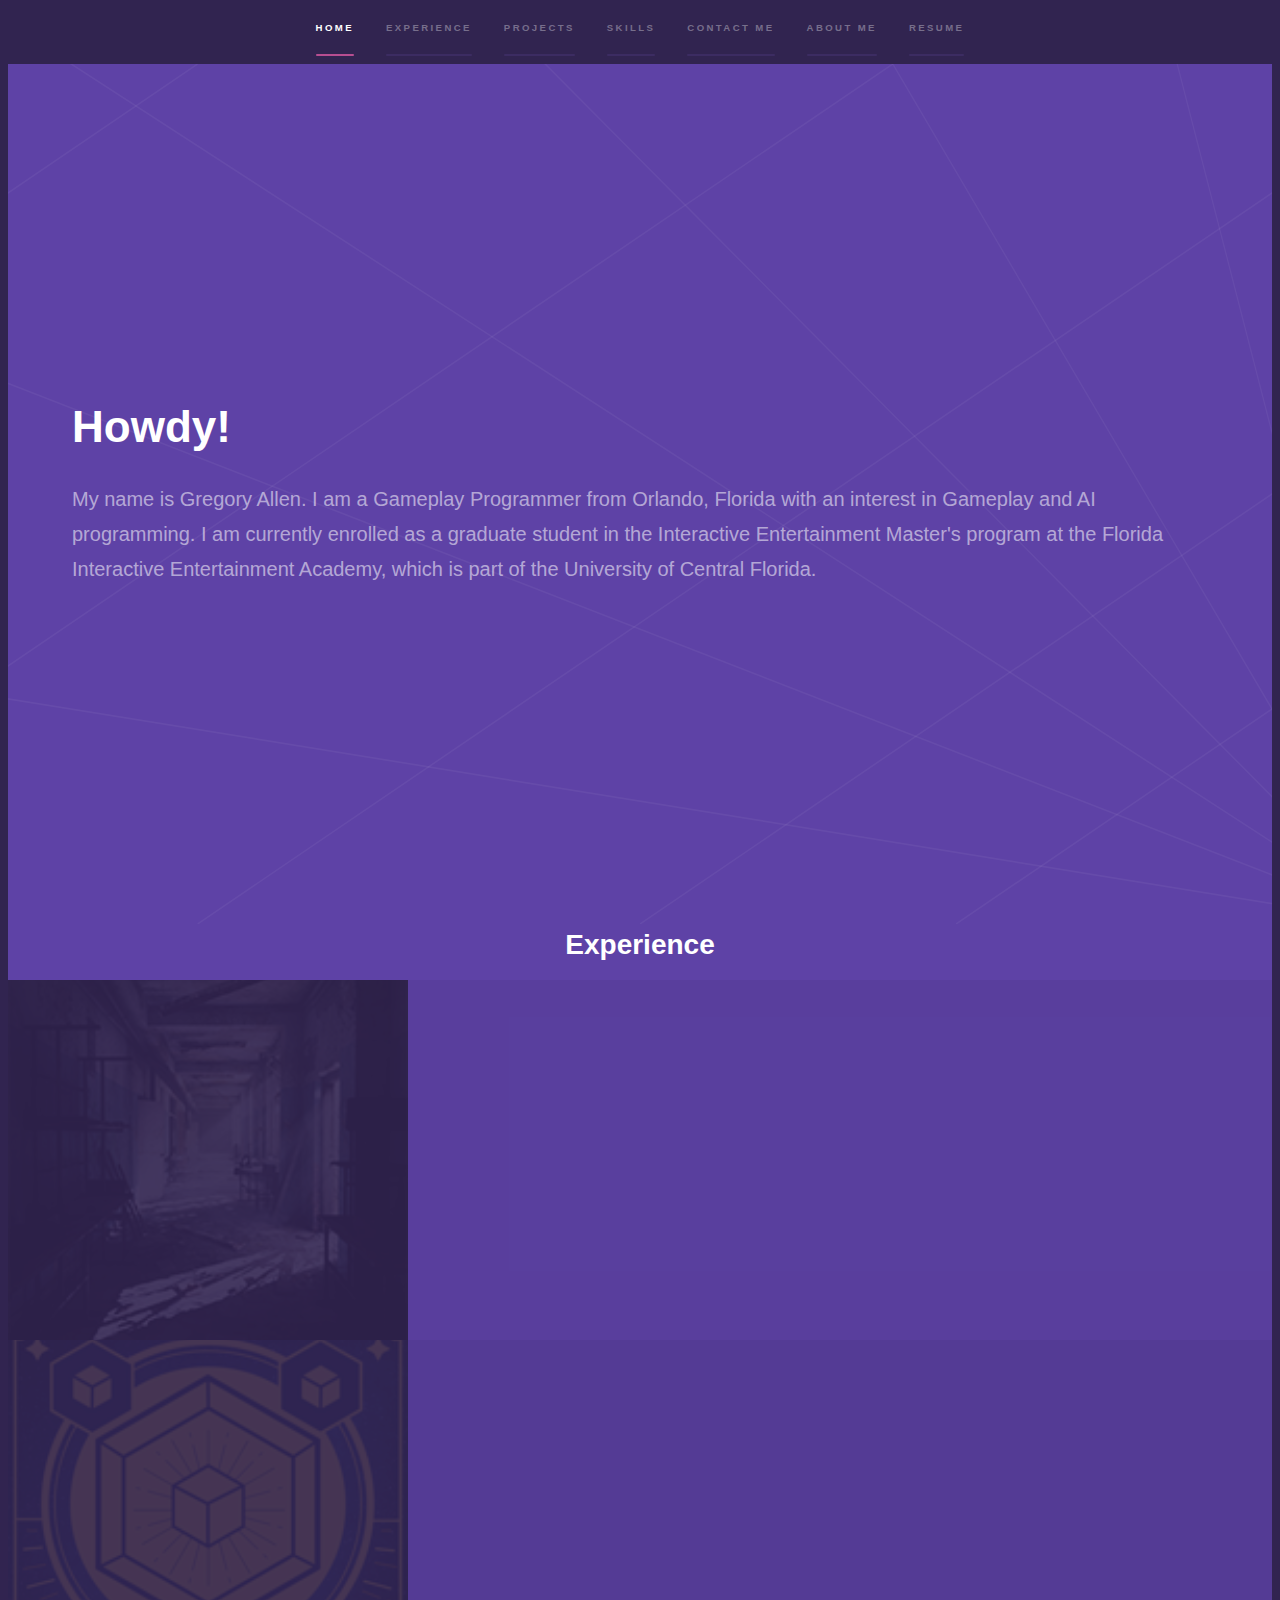
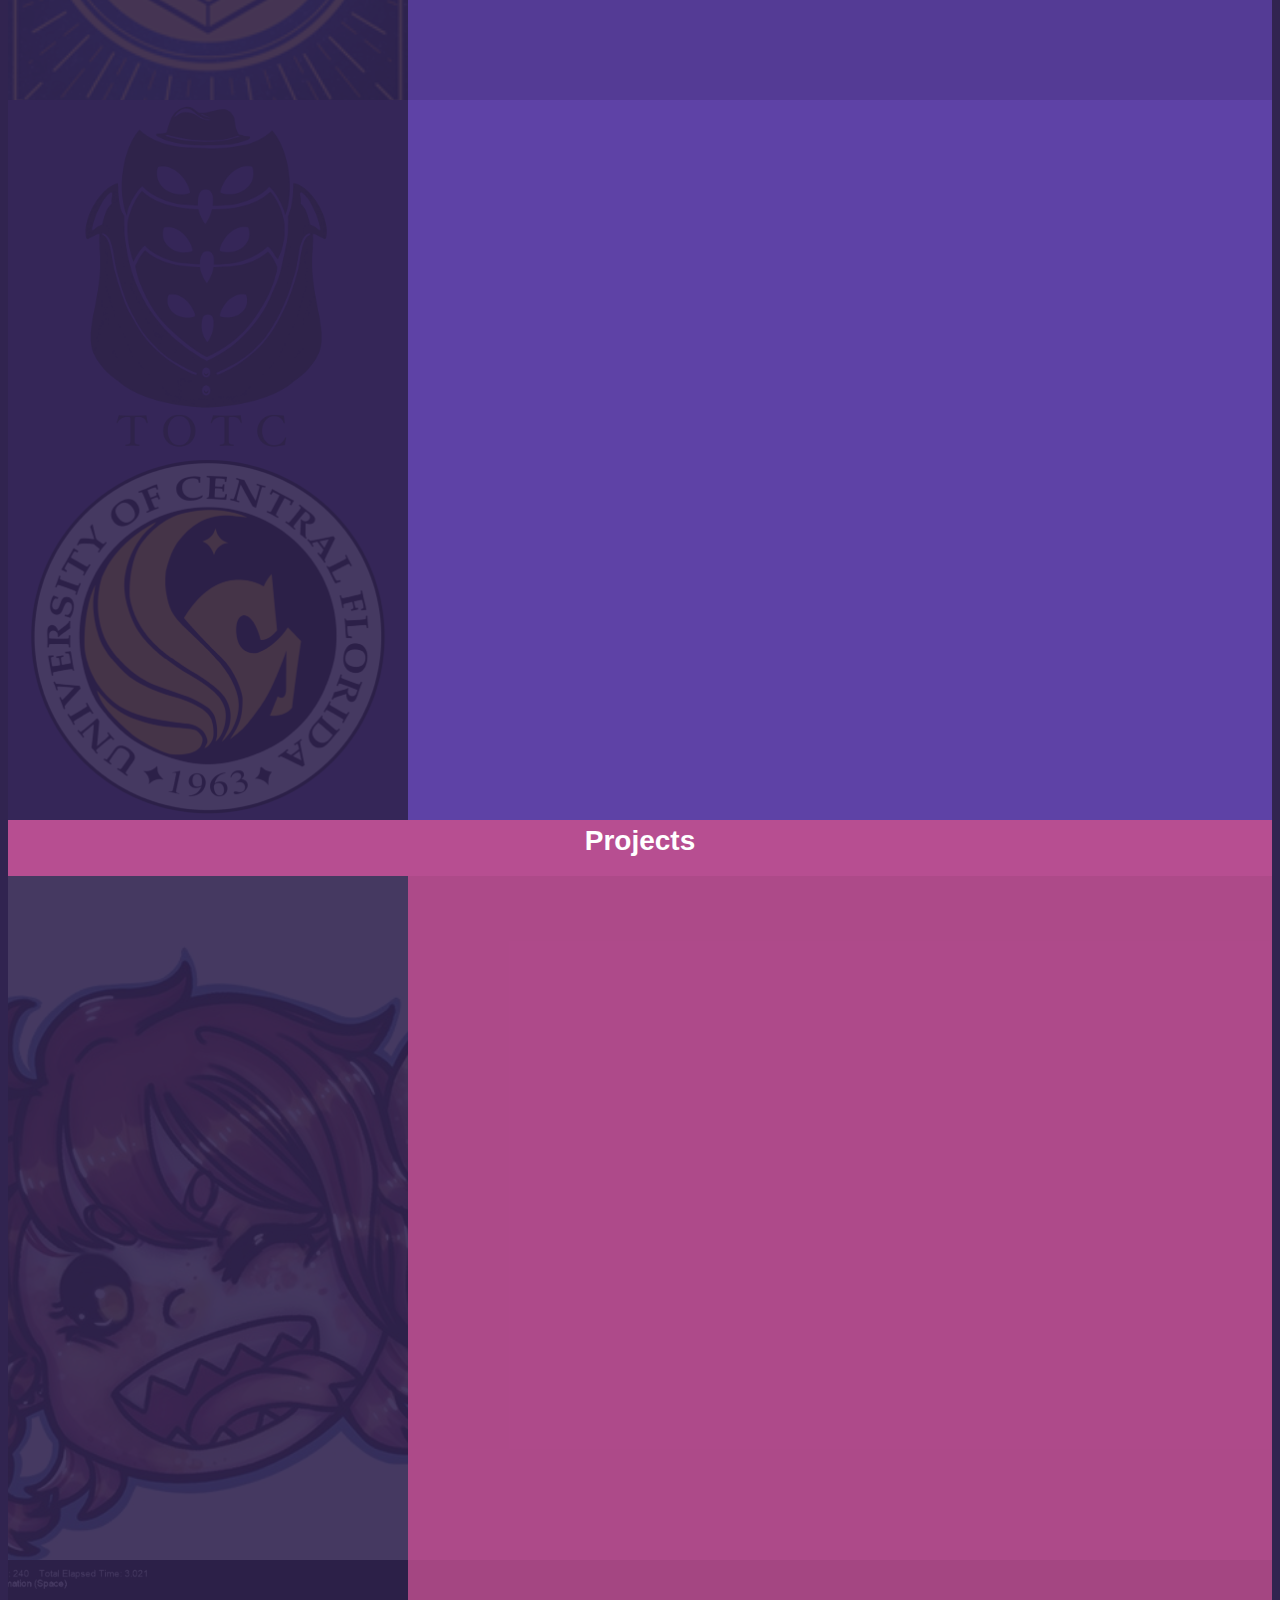
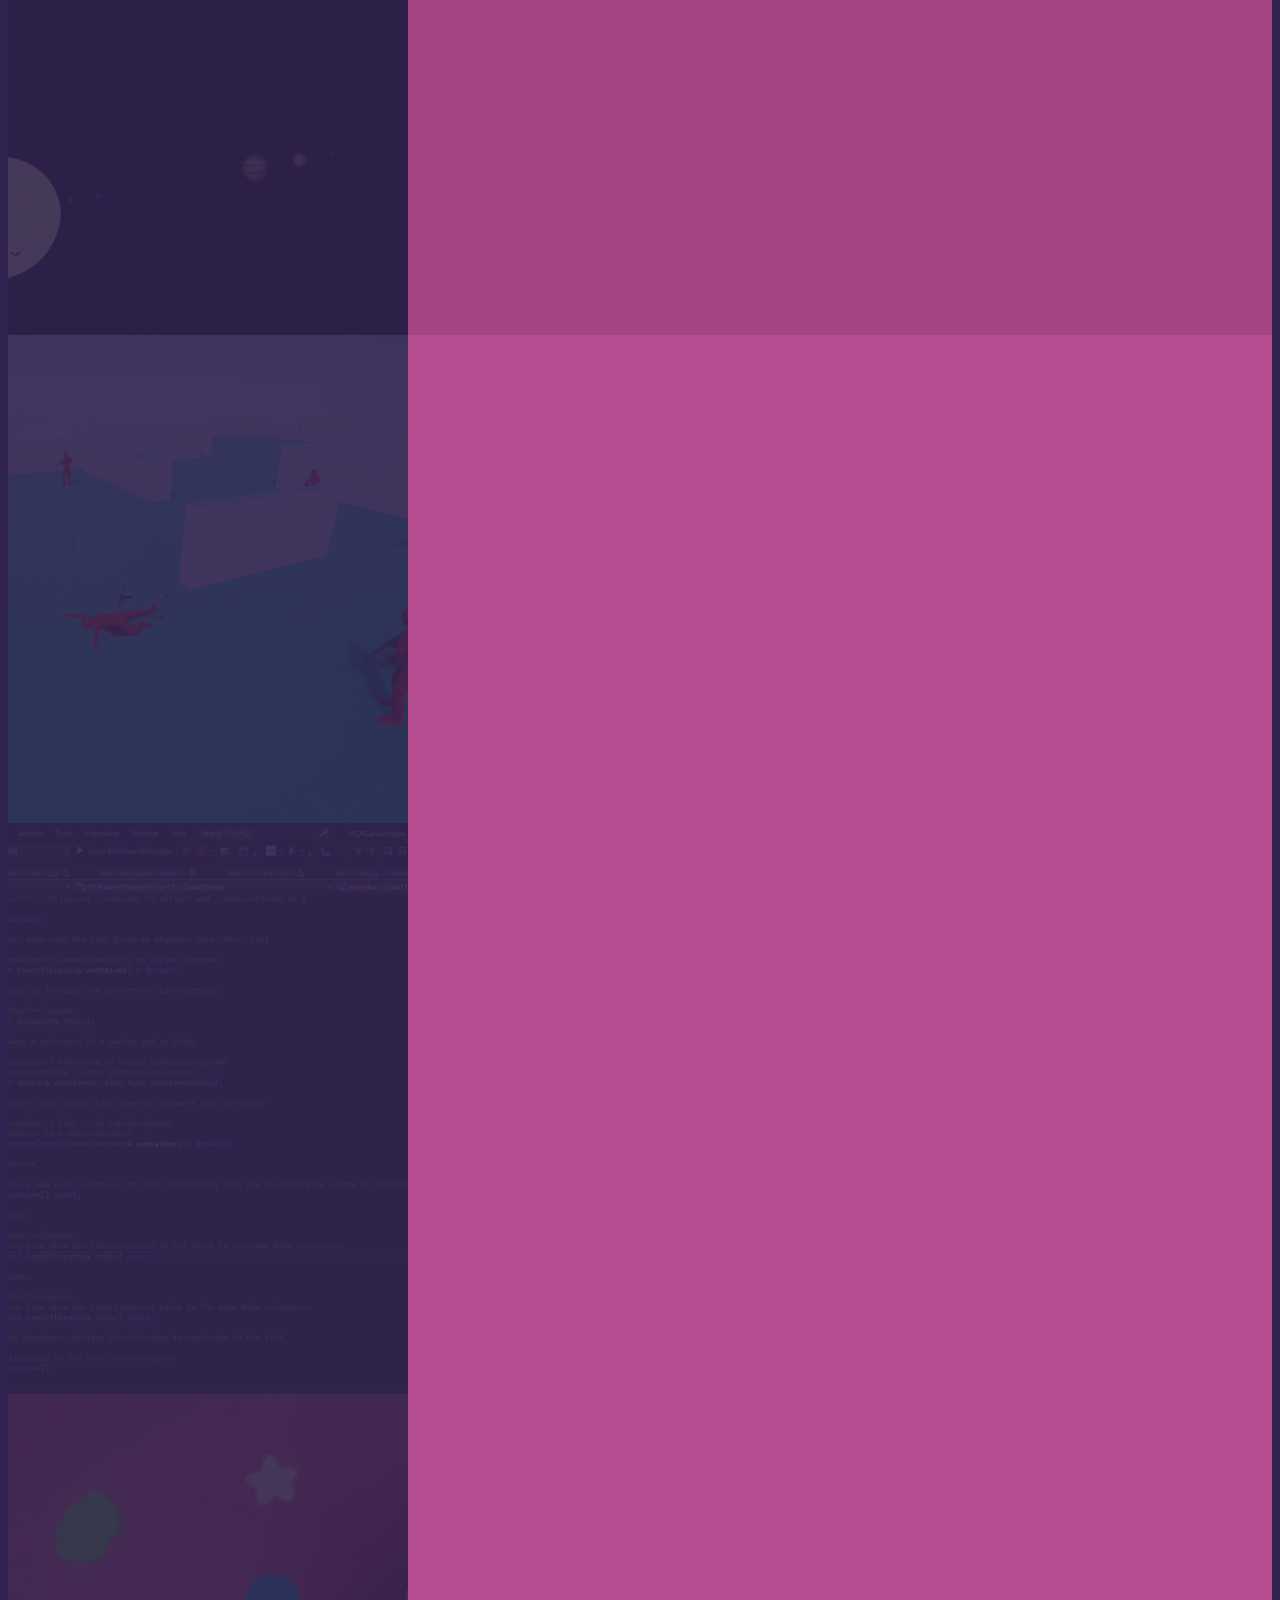
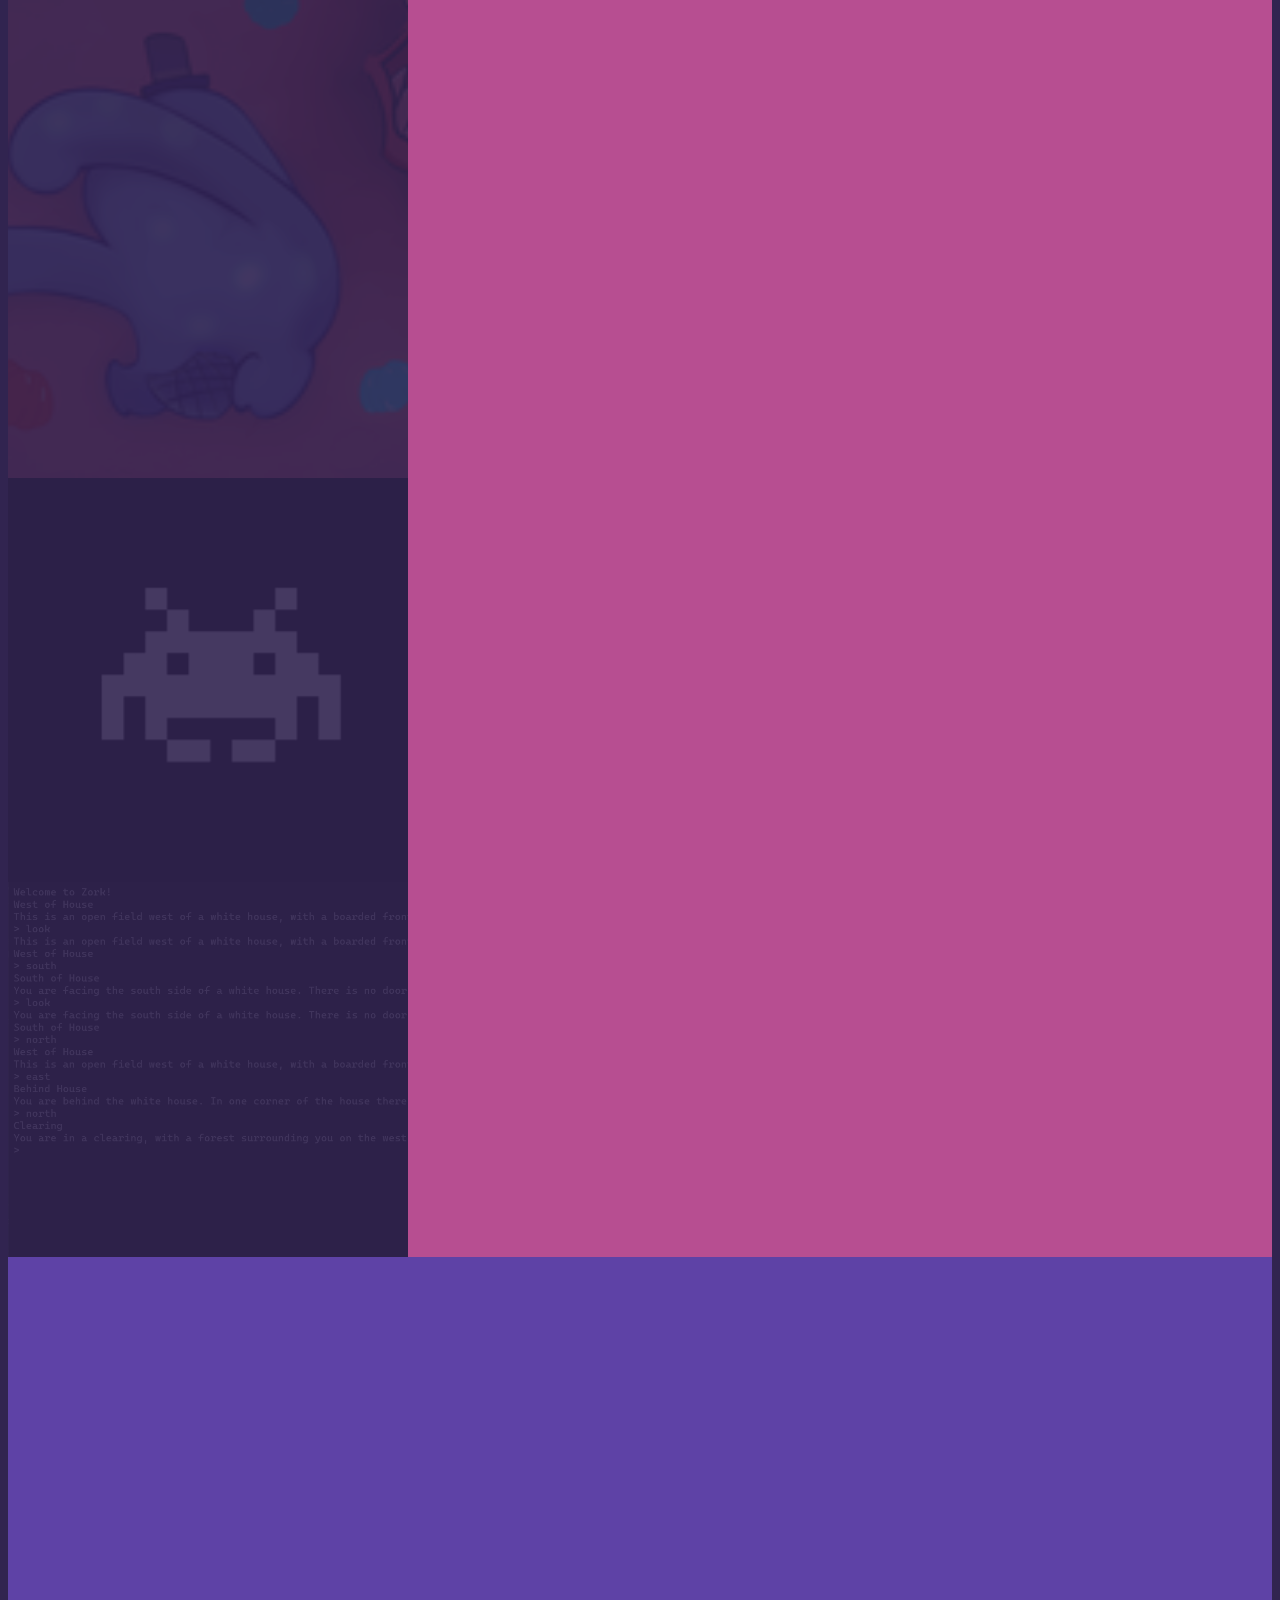
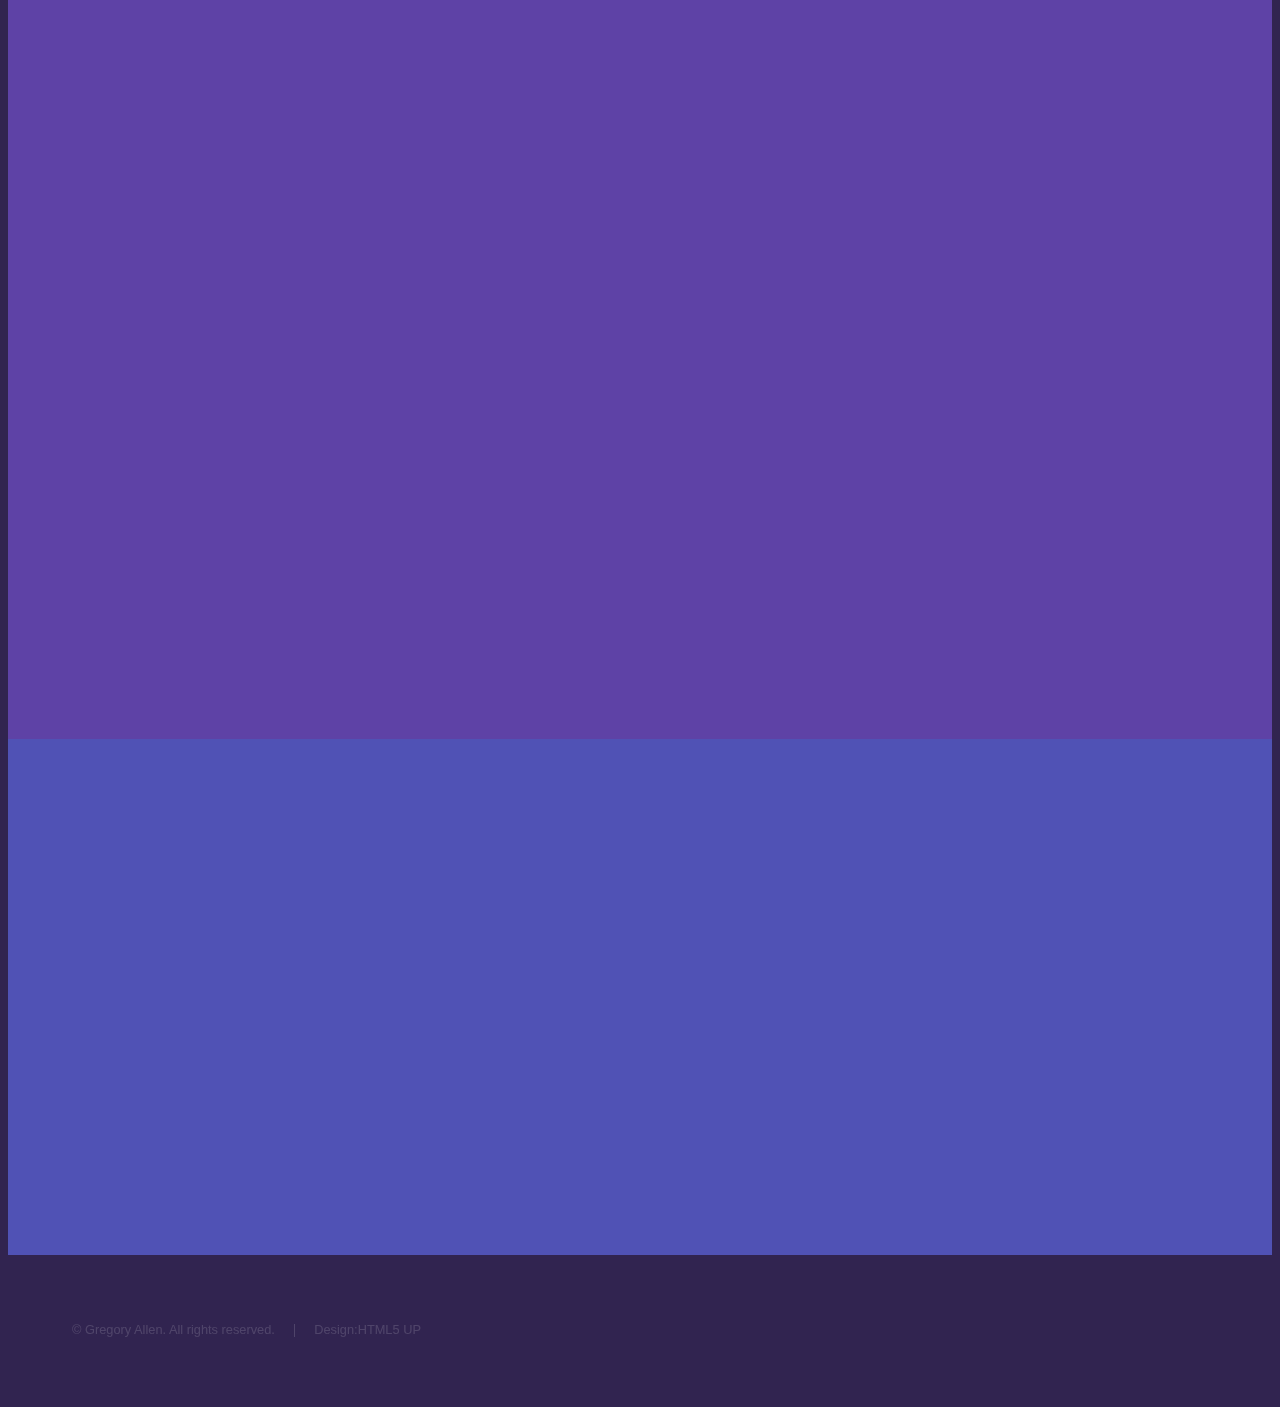
==== commit 761a721d: "Experience" ====
--- a/index.html
+++ b/index.html
@@ -46,6 +46,33 @@
 					<!-- Experience 2 -->
 					<section id="two" class="wrapper style1 spotlights">
 						<h2><center>Experience</center></h2>
+
+						<section>
+							<a href="https://www.linkedin.com/company/swaggames/" class="image"><img src="images/Anna.png" alt="" data-position="center center" /></a>
+							<div class="content">
+								<div class="inner">
+									<h2>Supporting Woman's Advancement In Gaming(SWAG)</h2>
+									<h3> Gameplay Programmer - Anna's Ascent</h3>
+									<ul class="actions">
+										<li><a href="https://www.linkedin.com/company/swaggames/" class="button"> LinkedIn </a></li>
+									</ul>
+								</div>
+							</div>
+						</section>
+
+						<section>
+							<a href="https://store.steampowered.com/app/2297360/Deckweaver_Descent_Into_Chaos//" class="image"><img src="images/deck.png" alt="" data-position="center center" /></a>
+							<div class="content">
+								<div class="inner">
+									<h2>Get in the Box Studios</h2>
+									<h3> Gameplay Programmer - Deckweaver:Descent into Chaos</h3>
+									<ul class="actions">
+										<li><a href="https://store.steampowered.com/app/2297360/Deckweaver_Descent_Into_Chaos//" class="button"> Steam </a></li>
+									</ul>
+								</div>
+							</div>
+						</section>
+
 						<section>
 							<a href="https://www.linkedin.com/company/three-owls-in-a-trench-coat-studios/" class="image"><img src="images/TOTC.PNG" alt="" data-position="center center" /></a>
 							<div class="content">
@@ -81,6 +108,42 @@
 							<div class="content">
 								<div class="inner">
 									<h2>Magic Ability System</h2>
+									<p>As the curtain rises on this project, a fresh and exhilarating journey unfolds, guiding me through the intricate process of crafting a magic ability system within the expansive realm of Unreal Engine. My initial step signifies the commencement of a path teeming with opportunities, where the fusion of my creative vision with technological prowess promises to weave immersive and captivating gameplay experiences, all centered around the captivating allure of magic. :)</p>
+									<ul class="actions">
+									</ul>
+								</div>
+							</div>
+						</section>-->
+
+						<!--<section>
+							<a href="#three" class="image"><img src="images/wand.jpg" alt="" data-position="25% 25%" /></a>
+							<div class="content">
+								<div class="inner">
+									<h2>High Performance Grass System</h2>
+									<p>As the curtain rises on this project, a fresh and exhilarating journey unfolds, guiding me through the intricate process of crafting a magic ability system within the expansive realm of Unreal Engine. My initial step signifies the commencement of a path teeming with opportunities, where the fusion of my creative vision with technological prowess promises to weave immersive and captivating gameplay experiences, all centered around the captivating allure of magic. :)</p>
+									<ul class="actions">
+									</ul>
+								</div>
+							</div>
+						</section>-->
+
+						<!--<section>
+							<a href="#three" class="image"><img src="images/wand.jpg" alt="" data-position="25% 25%" /></a>
+							<div class="content">
+								<div class="inner">
+									<h2>Runtime Terrain Generation in Unreal</h2>
+									<p>As the curtain rises on this project, a fresh and exhilarating journey unfolds, guiding me through the intricate process of crafting a magic ability system within the expansive realm of Unreal Engine. My initial step signifies the commencement of a path teeming with opportunities, where the fusion of my creative vision with technological prowess promises to weave immersive and captivating gameplay experiences, all centered around the captivating allure of magic. :)</p>
+									<ul class="actions">
+									</ul>
+								</div>
+							</div>
+						</section>-->
+
+						<!--<section>
+							<a href="#three" class="image"><img src="images/wand.jpg" alt="" data-position="25% 25%" /></a>
+							<div class="content">
+								<div class="inner">
+									<h2>Third Person Climbing System</h2>
 									<p>As the curtain rises on this project, a fresh and exhilarating journey unfolds, guiding me through the intricate process of crafting a magic ability system within the expansive realm of Unreal Engine. My initial step signifies the commencement of a path teeming with opportunities, where the fusion of my creative vision with technological prowess promises to weave immersive and captivating gameplay experiences, all centered around the captivating allure of magic. :)</p>
 									<ul class="actions">
 									</ul>
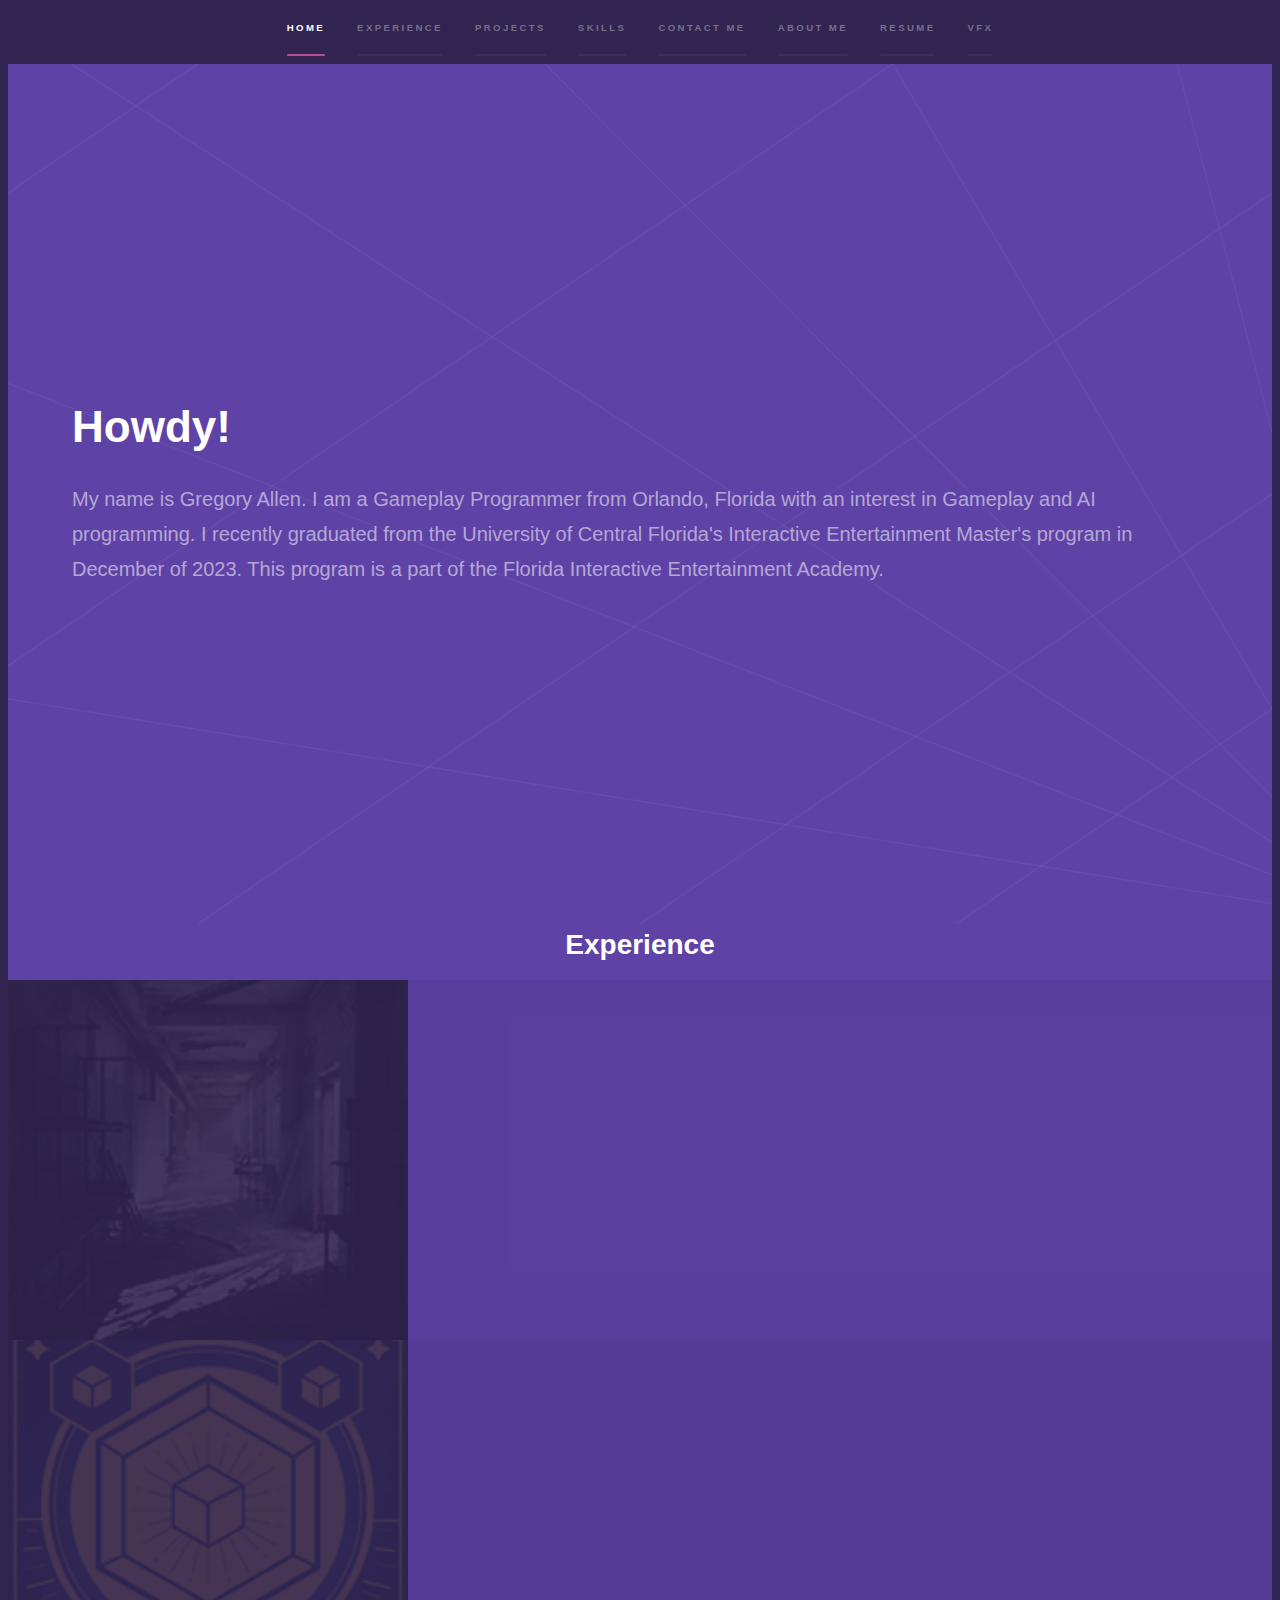
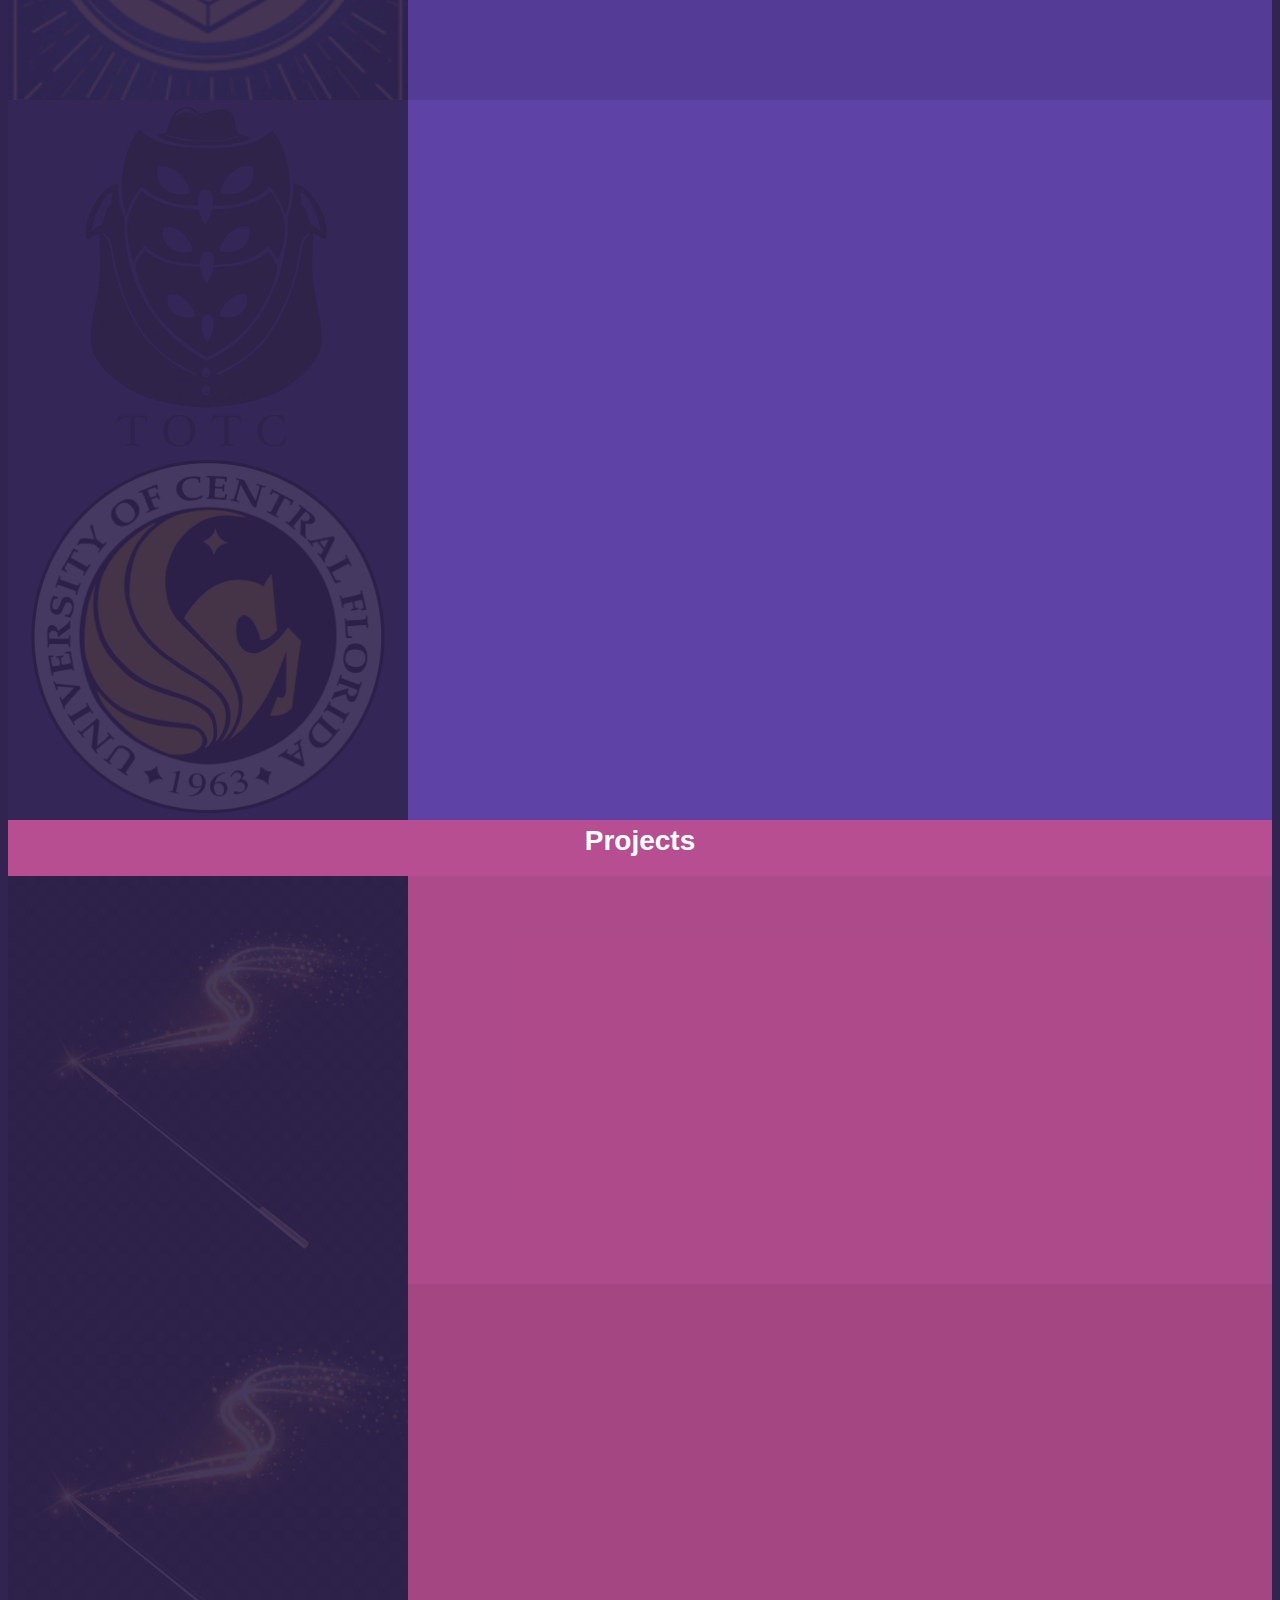
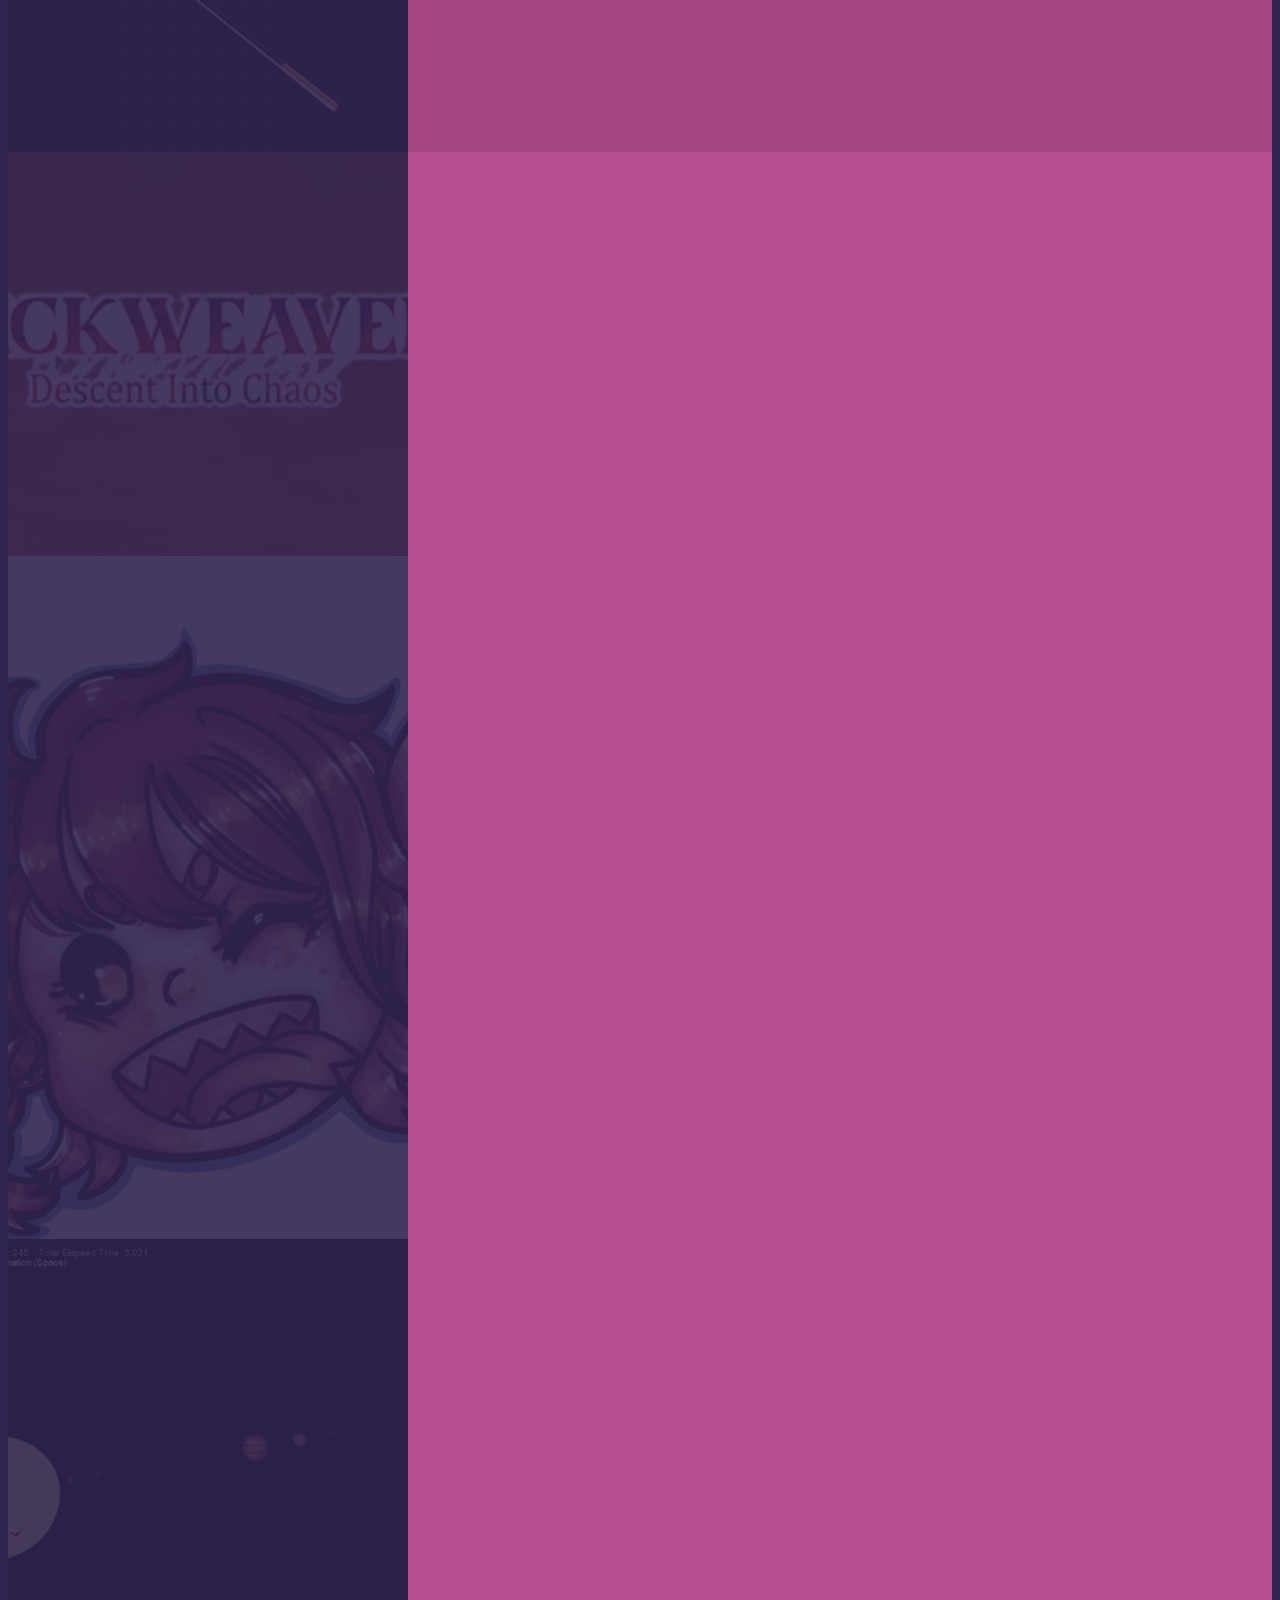
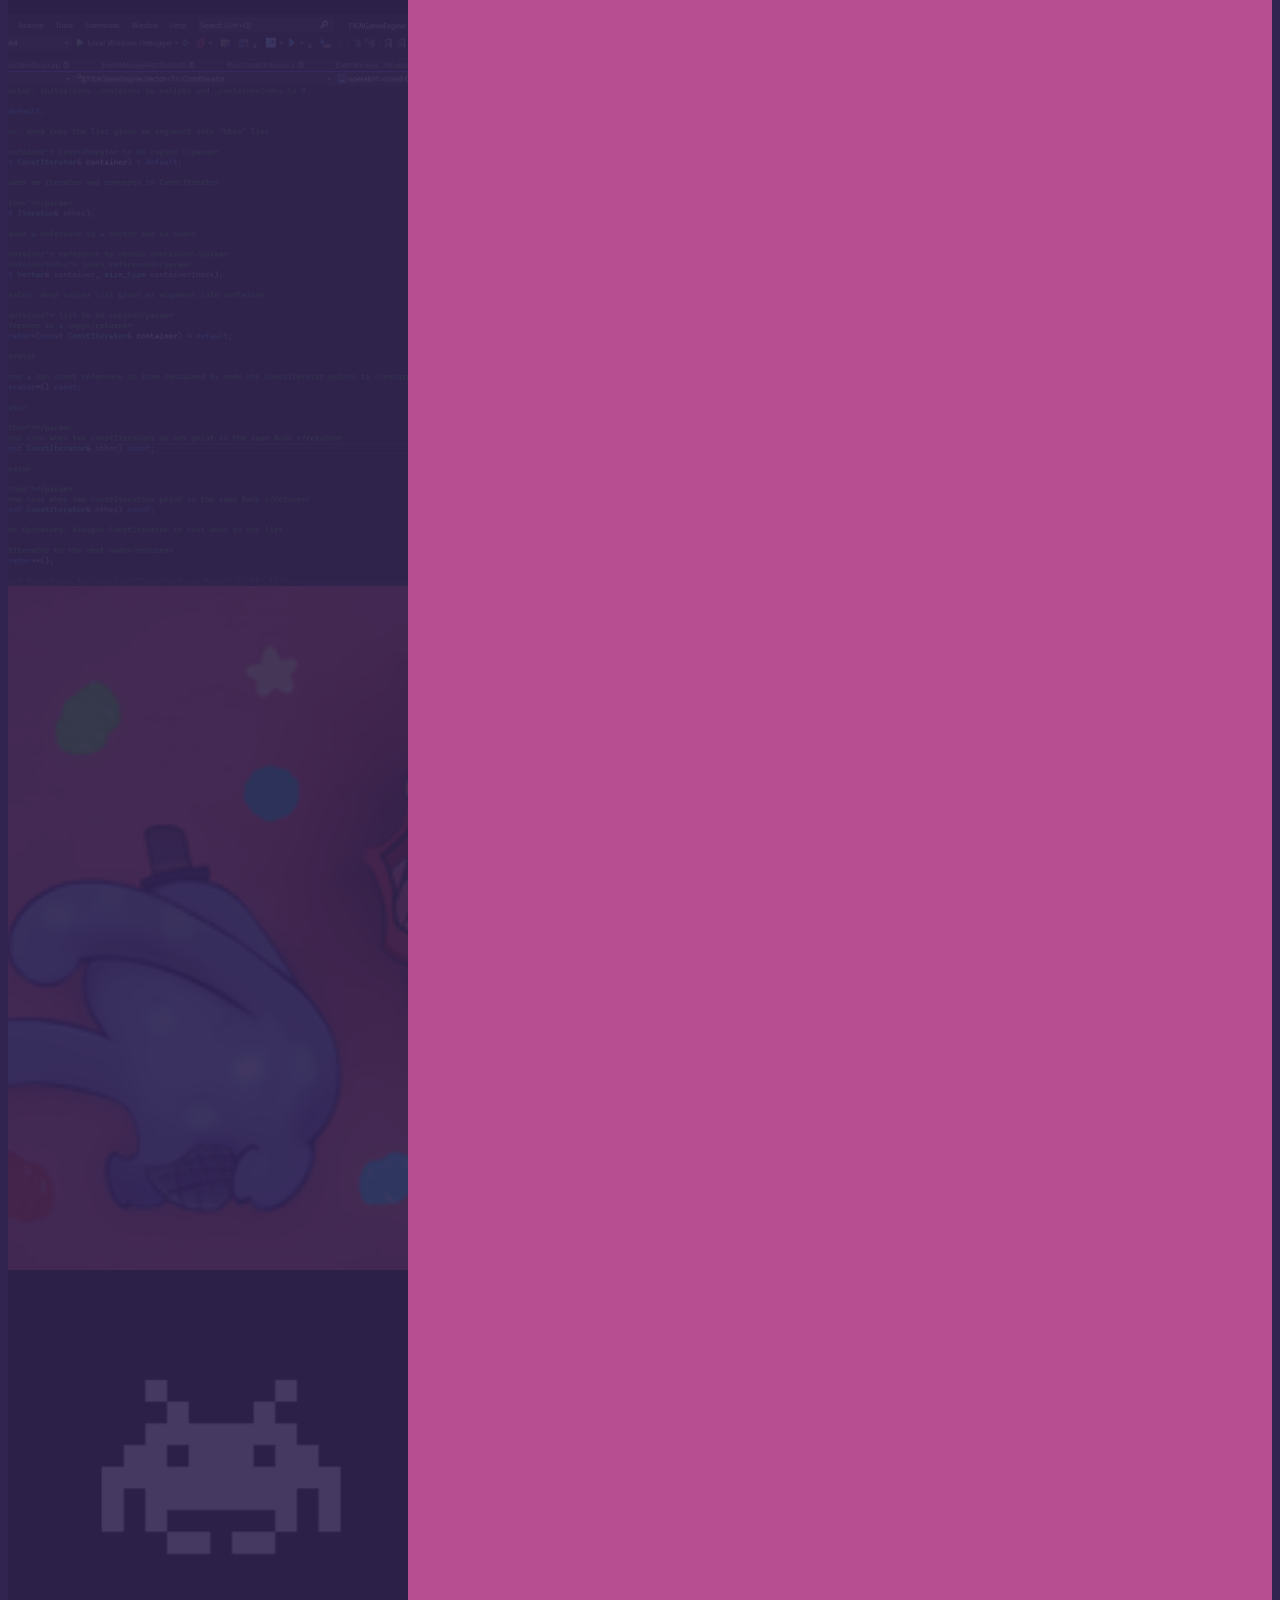
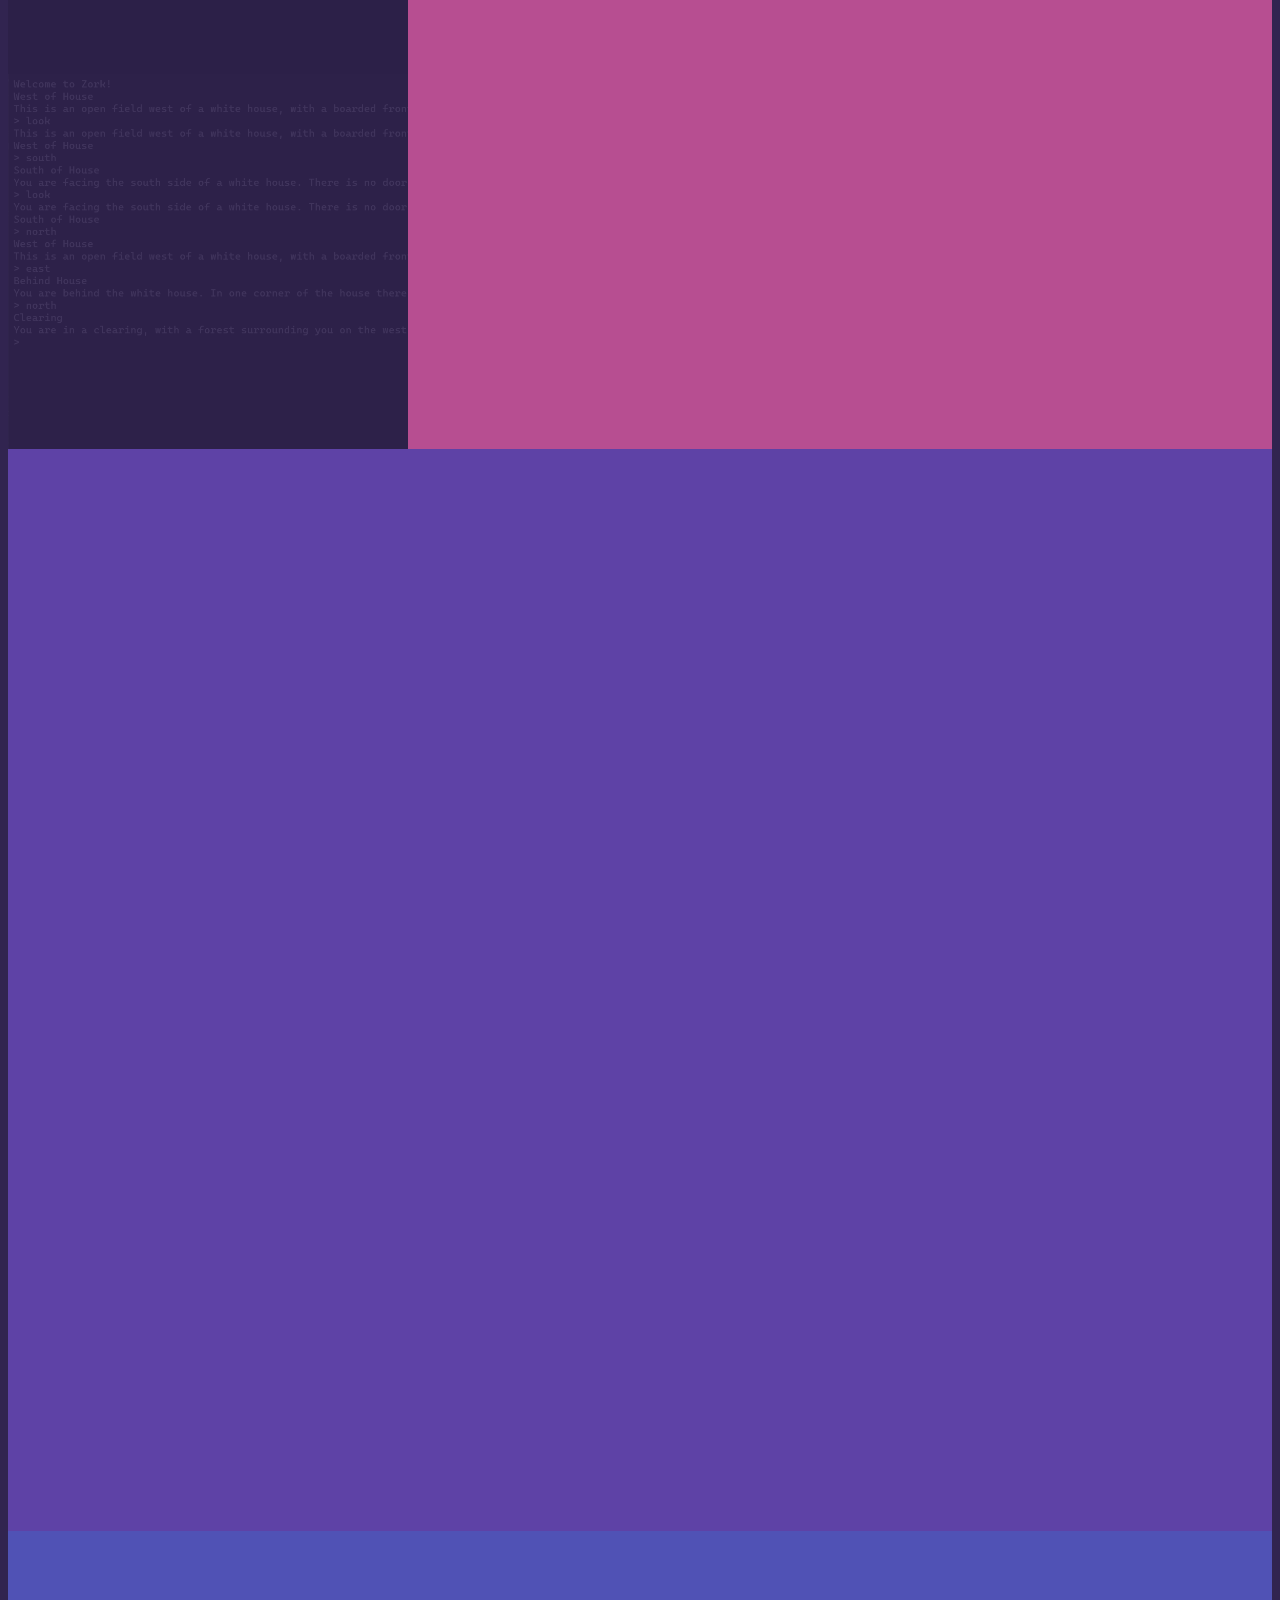
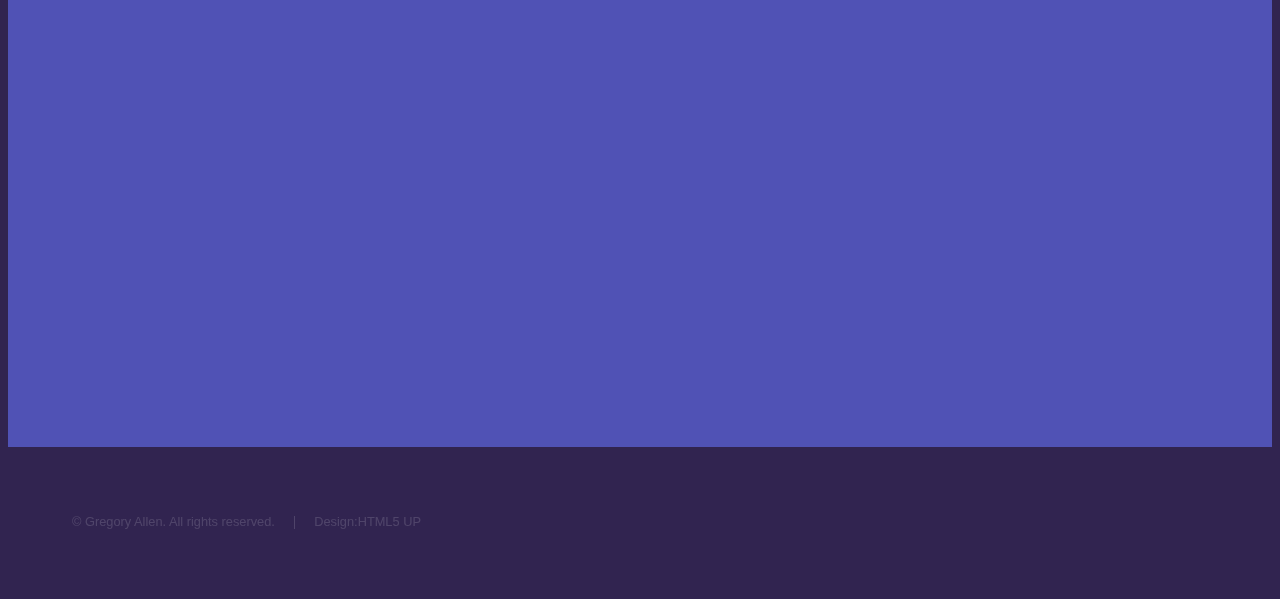
==== commit 072798ca: "updates to files" ====
--- a/index.html
+++ b/index.html
@@ -23,6 +23,7 @@
 							<li><a href="#five">Contact Me</a></li>
 							<li><a href="AboutMe.html">About Me</a></li>
 							<li><a href="Resume.html">Resume</a></li>
+							<li><a href="VFX.html">VFX</a></li>
 						</ul>
 					</nav>
 				</div>
@@ -36,7 +37,8 @@
 						<div class="inner">
 							<h1> Howdy!</h1>
 							<p>My name is Gregory Allen. I am a Gameplay Programmer from Orlando, Florida with an interest in Gameplay and AI programming.
-						     I am currently enrolled as a graduate student in the Interactive Entertainment Master's program at the Florida Interactive Entertainment Academy, which is part of the University of Central Florida.
+
+								 I recently graduated from the University of Central Florida's Interactive Entertainment Master's program in December of 2023. This program is a part of the Florida Interactive Entertainment Academy.
 							 </a></p>
 						</div>
 					</section>
@@ -81,6 +83,7 @@
 									<h3> Gameplay Programmer - Bloodsong:Call of the Siren</h3>
 									<ul class="actions">
 										<li><a href="TOTC.html" class="button"> Gameplay and Poster Here</a></li>
+											<li><a href="https://store.steampowered.com/app/2484860/BLOODSONG/" class="button"> Steam </a></li>
 									</ul>
 								</div>
 							</div>
@@ -103,6 +106,21 @@
 				<!-- Projects -2 -->
 					<section id="three" class="wrapper style3 spotlights">
 						<h2><center>Projects</center></h2>
+
+						<section>
+							<a href="#three" class="image"><img src="images/wand.jpg" alt="" data-position="25% 25%" /></a>
+							<div class="content">
+								<div class="inner">
+									<h2>Souls-Like Combat System</h2>
+									<p>Currently engineering the logic and implementing a third-person combat system inspired by the "Souls-like" genre inspired by games such as Lies of P, simulating the game's combat dynamics. I am actively working towards creating a seamless integration of the combat system, emphasizing fluidity and responsiveness in player actions, as well as modularity in player interactions, attacks, and reactions.
+I utilize C++ and Unreal Engine to code and optimize the combat mechanics, focusing on precise hitboxes, enemy AI behaviors, and player attack feedback.
+Additionally, I created comments detailing the intricacies of the Souls-like combat system, facilitating ease of understanding.
+</p>
+								</div>
+							</div>
+						</section>
+
+
 						<!--<section>
 							<a href="#three" class="image"><img src="images/wand.jpg" alt="" data-position="25% 25%" /></a>
 							<div class="content">
@@ -139,17 +157,35 @@
 							</div>
 						</section>-->
 
-						<!--<section>
+						<section>
 							<a href="#three" class="image"><img src="images/wand.jpg" alt="" data-position="25% 25%" /></a>
 							<div class="content">
 								<div class="inner">
 									<h2>Third Person Climbing System</h2>
-									<p>As the curtain rises on this project, a fresh and exhilarating journey unfolds, guiding me through the intricate process of crafting a magic ability system within the expansive realm of Unreal Engine. My initial step signifies the commencement of a path teeming with opportunities, where the fusion of my creative vision with technological prowess promises to weave immersive and captivating gameplay experiences, all centered around the captivating allure of magic. :)</p>
-									<ul class="actions">
-									</ul>
-								</div>
-							</div>
-						</section>-->
+									<p>
+Currently, I am developing and implementing a third-person climbing system using C++ in Unreal Engine, aiming to enhance player interaction possibilities. I have integrated an animation pack for climbing animations and am actively working on integrating these animations with my climbing system within the testing environment.
+
+I utilized C++ and Unreal Engine to code and optimize the climbing system, ensuring smooth and responsive player controls. Concurrently, I am conducting testing and debugging to identify and resolve issues related to the climbing mechanics and their integration with animation blueprints.
+
+Additionally, I am documenting the climbing system's functionalities to facilitate ease of use and understanding for future reference.</p>
+									<ul class="actions">
+									</ul>
+								</div>
+							</div>
+						</section>
+
+						<section>
+							<a href="#three" class="image"><img src="images/header.jpg" alt="" data-position="25% 25%" /></a>
+							<div class="content">
+								<div class="inner">
+									<h2>Deckweaver</h2>
+									<p> In this project, I contributed to the update of a previously released game on Steam. The team itself consisted of a diverse group of more than 25 developers, spanning various disciplines such as game design, art, and animation. Specifically within "Deckweaver," my focus was on assisting tech designers with the seamless integration of animations, animation blueprints, attack sequences, and boss attack mechanics.</p>
+									<ul class="actions">
+										<li><a href="https://store.steampowered.com/app/2297360/Deckweaver_Descent_Into_Chaos//" class="button"> Steam </a></li>
+									</ul>
+								</div>
+							</div>
+						</section>
 
 						<section>
 							<a href="TOTC.html" class="image"><img src="images/mari.jpg" alt="" data-position="50% 50%" /></a>
@@ -181,7 +217,7 @@
 								</div>
 							</div>
 						</section>
-						<section>
+					<!--	<section>
 							<a href="Squad.html" class="image"><img src="images/Squad.png" alt="" data-position="25% 25%" /></a>
 							<div class="content">
 								<div class="inner">
@@ -192,7 +228,8 @@
 									</ul>
 								</div>
 							</div>
-						</section>
+						</section> -->
+
 						<section>
 							<a href="https://github.com/Allen17202/FIEAGameEngine" class="image"><img src="images/Engine.png" alt="" data-position="25% 25%" /></a>
 							<div class="content">
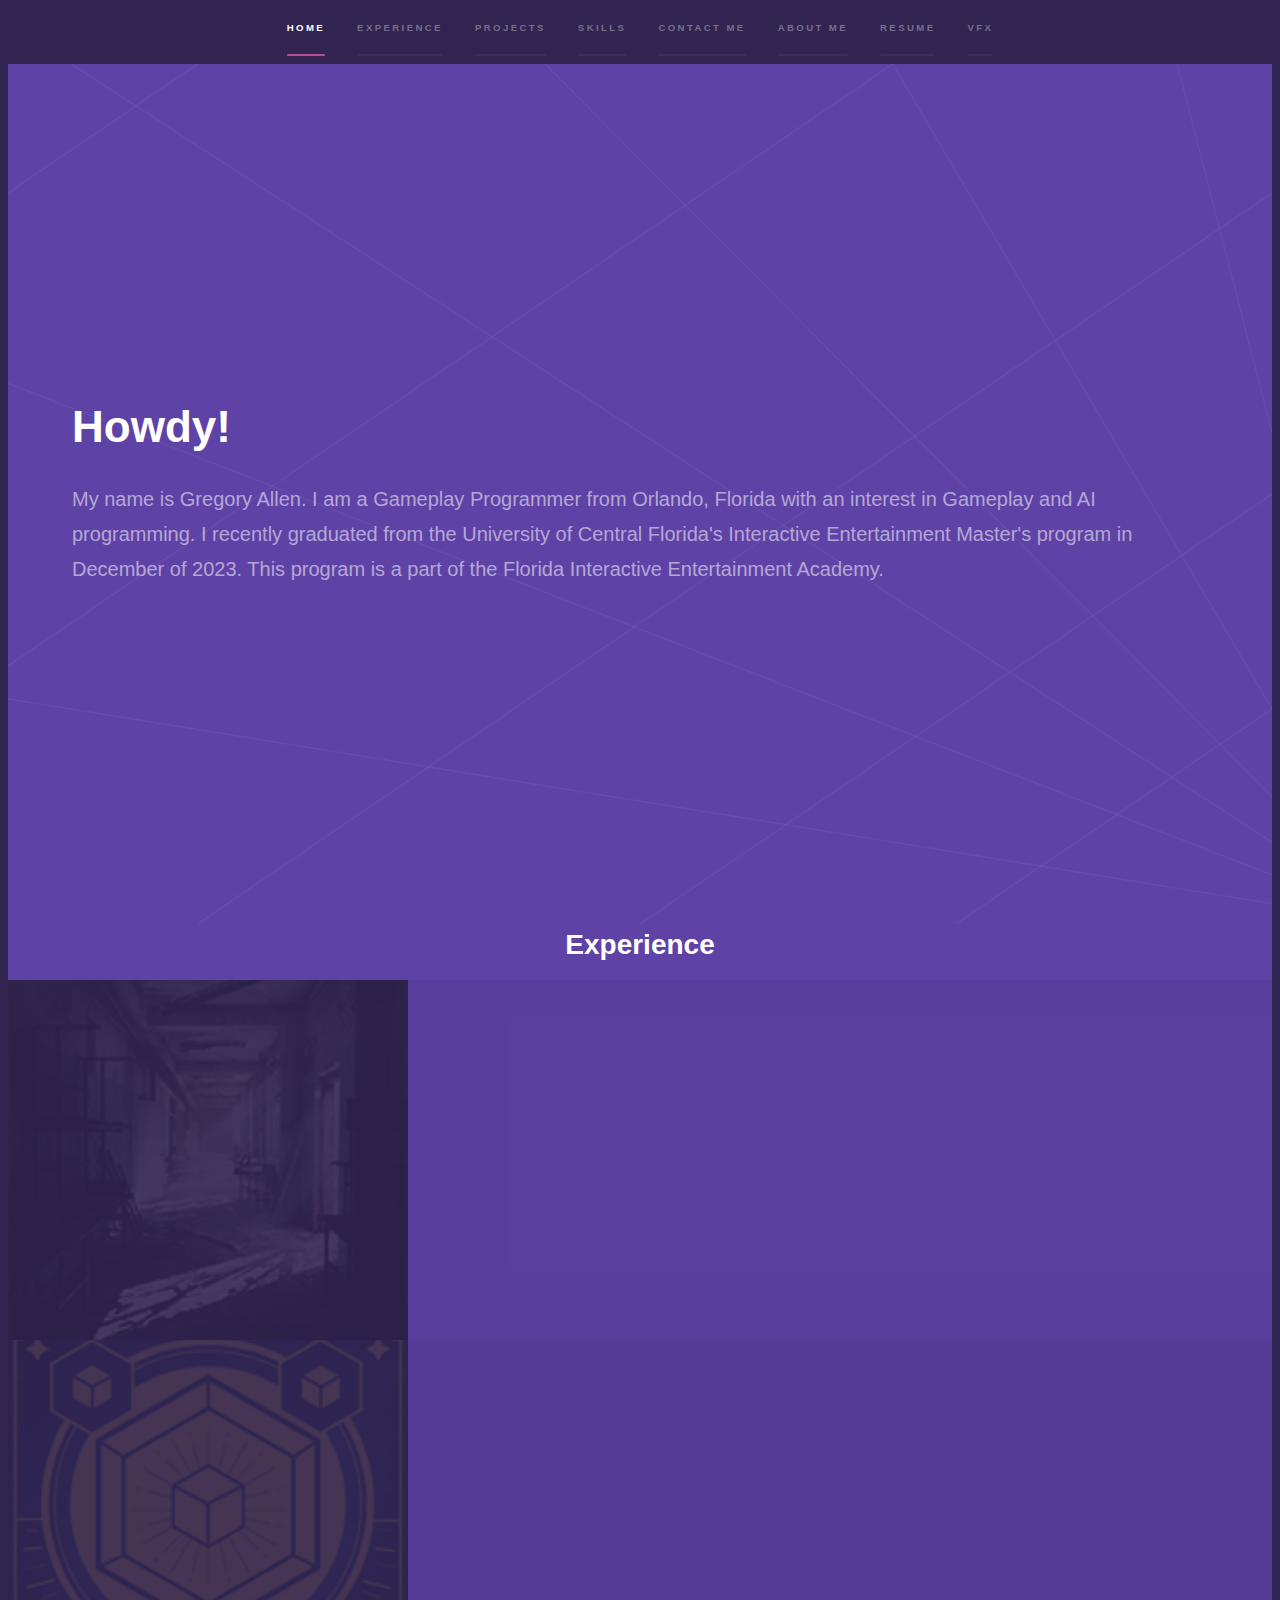
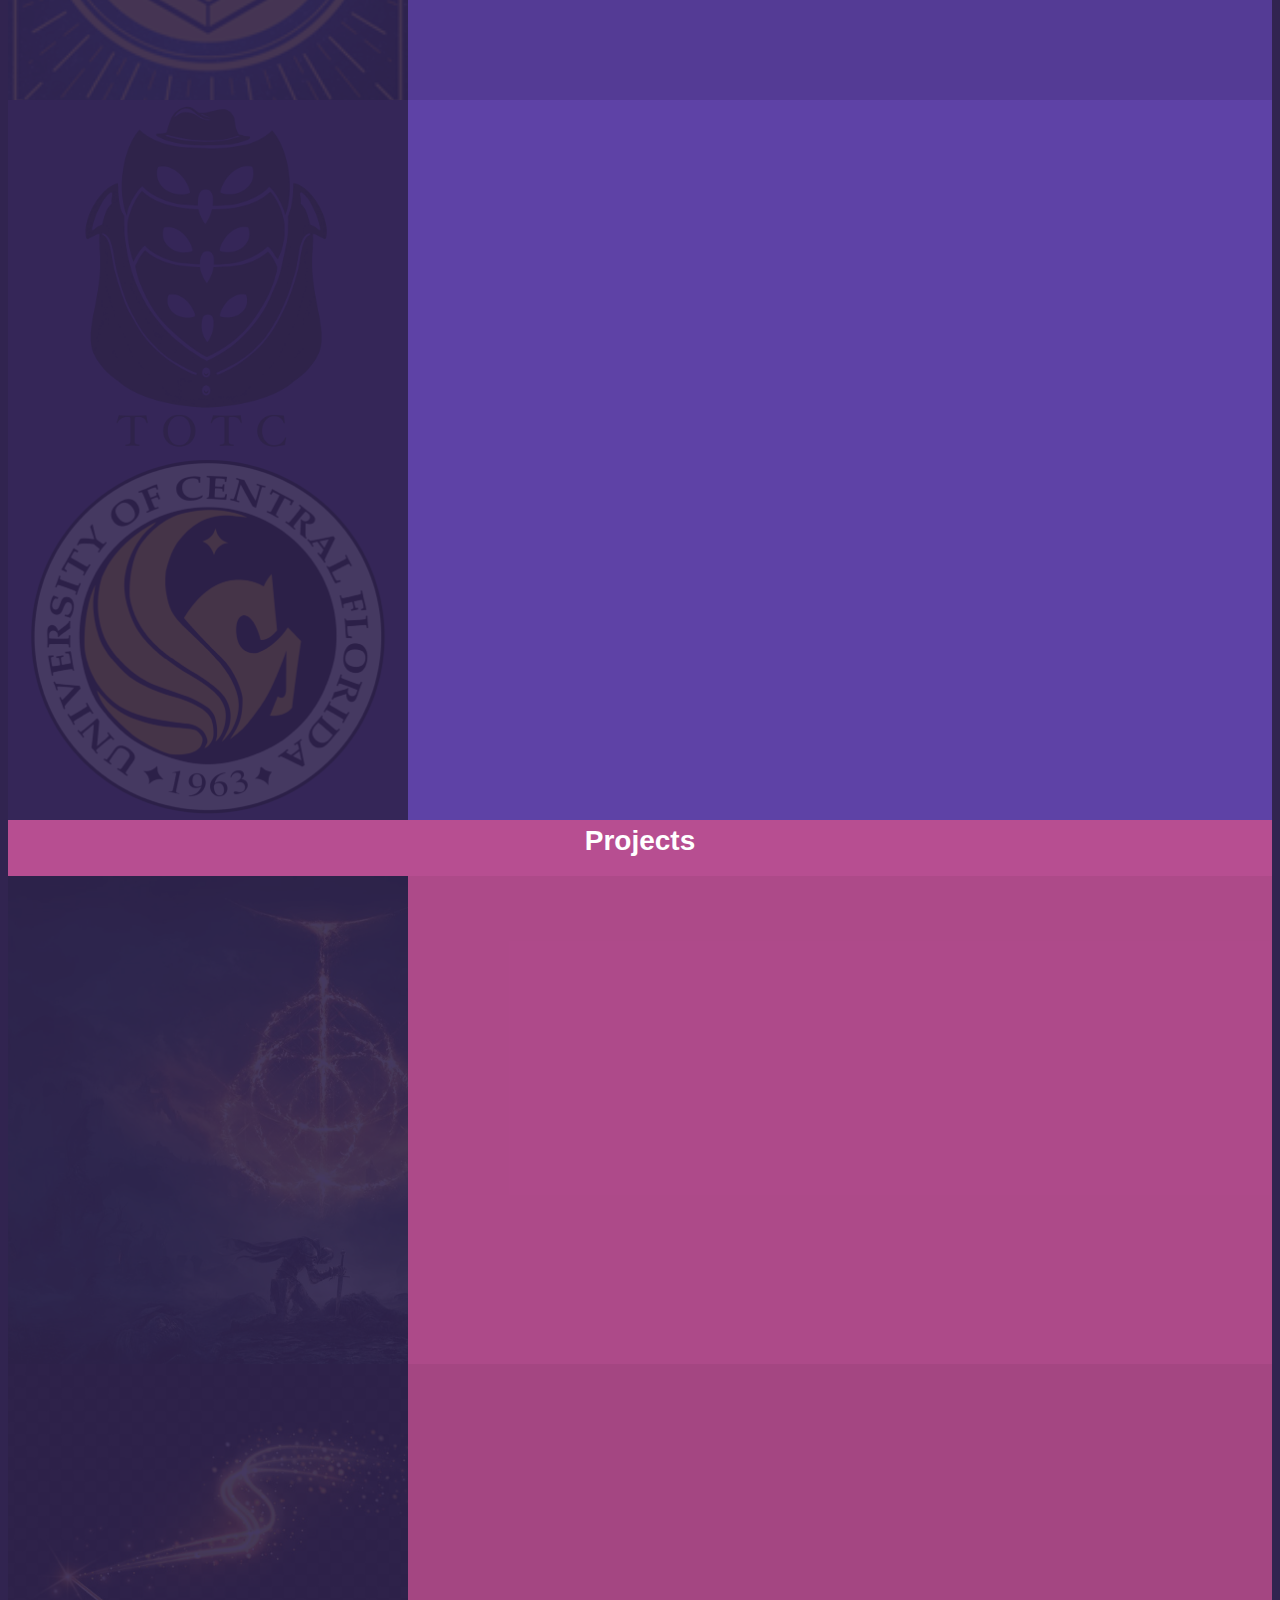
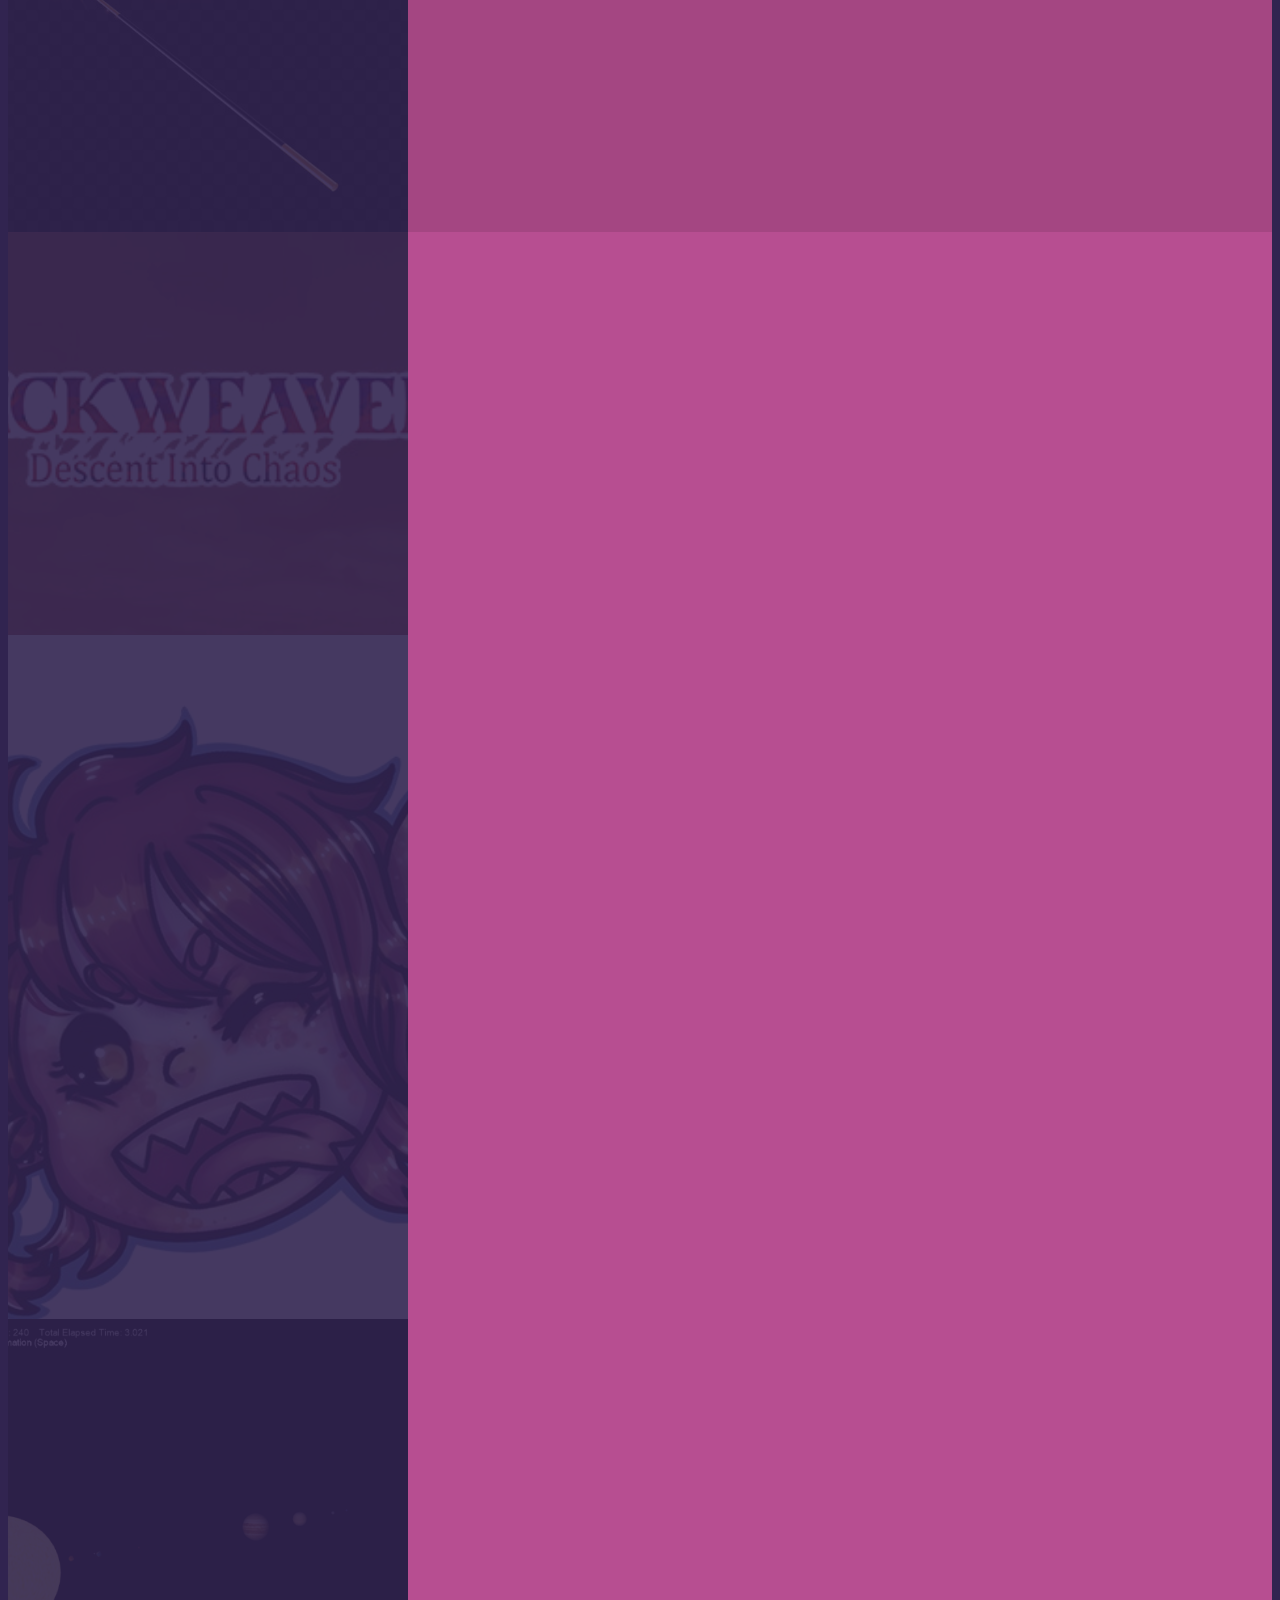
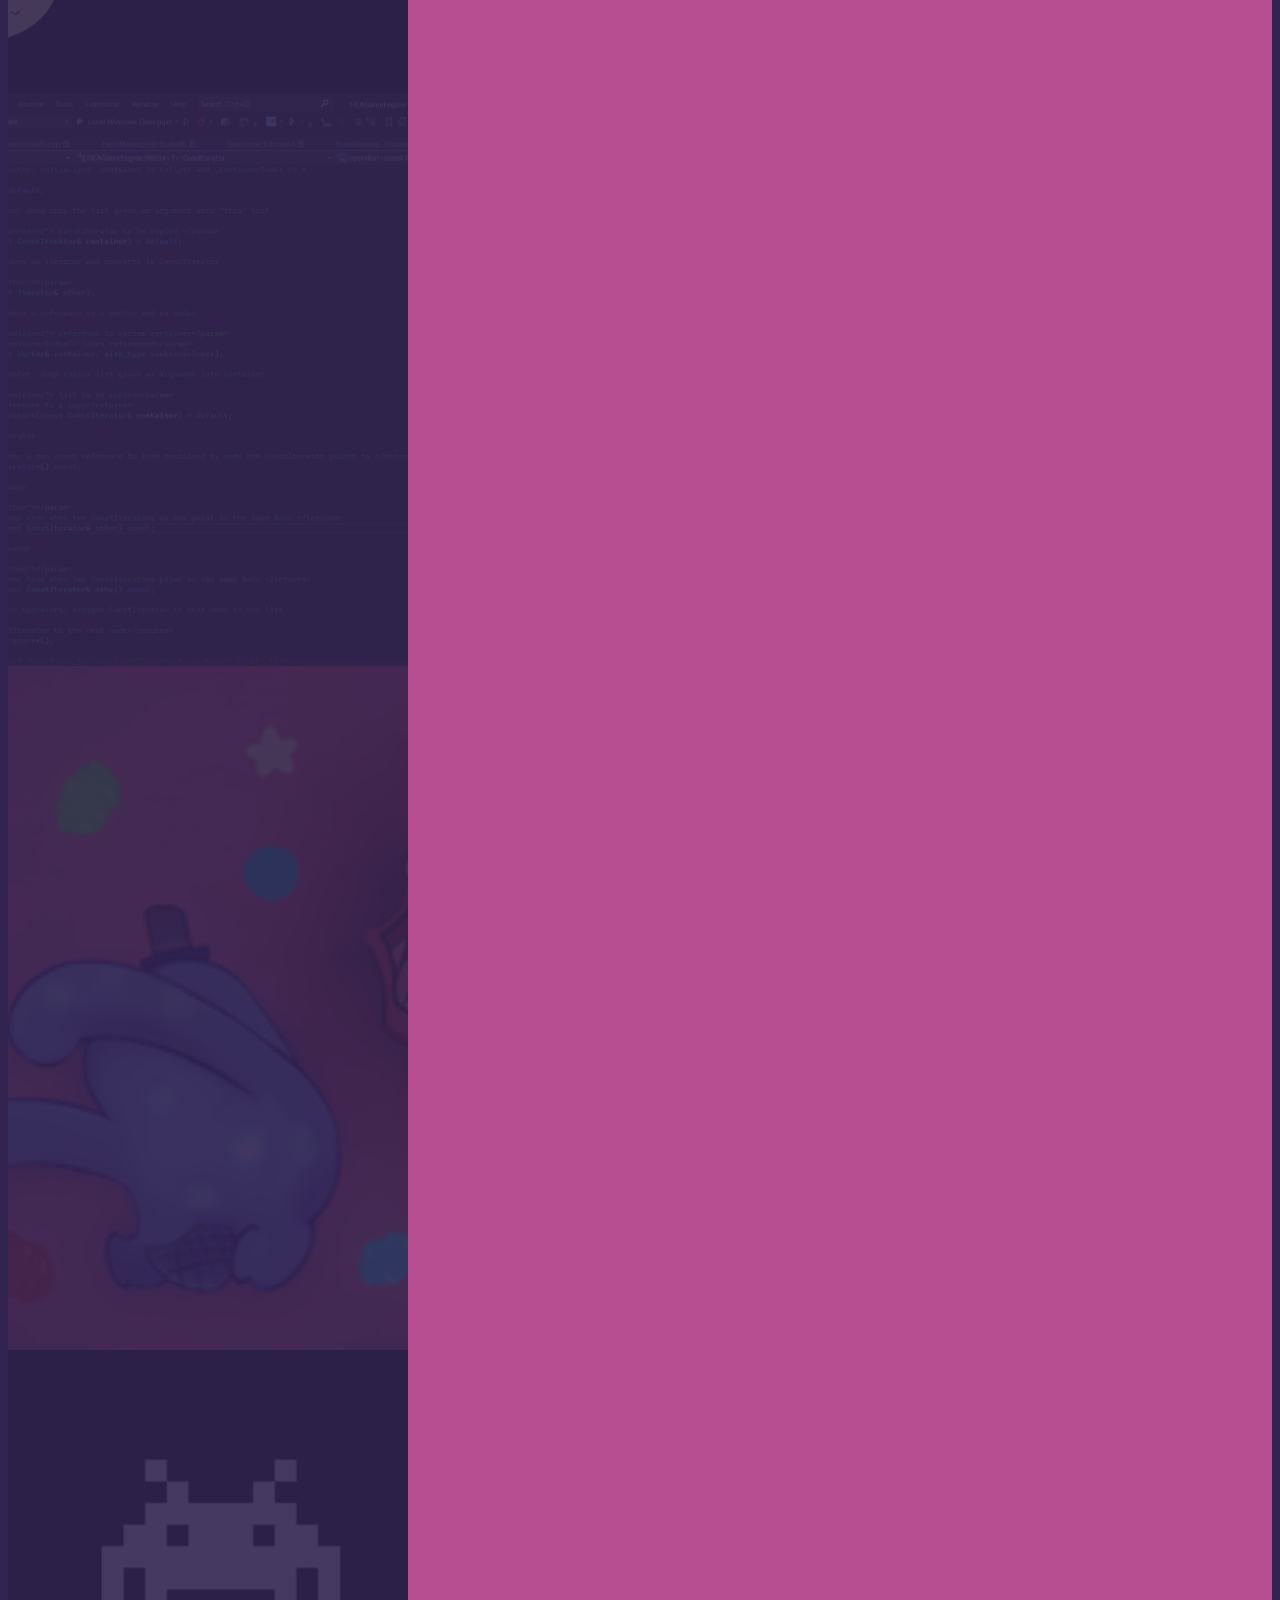
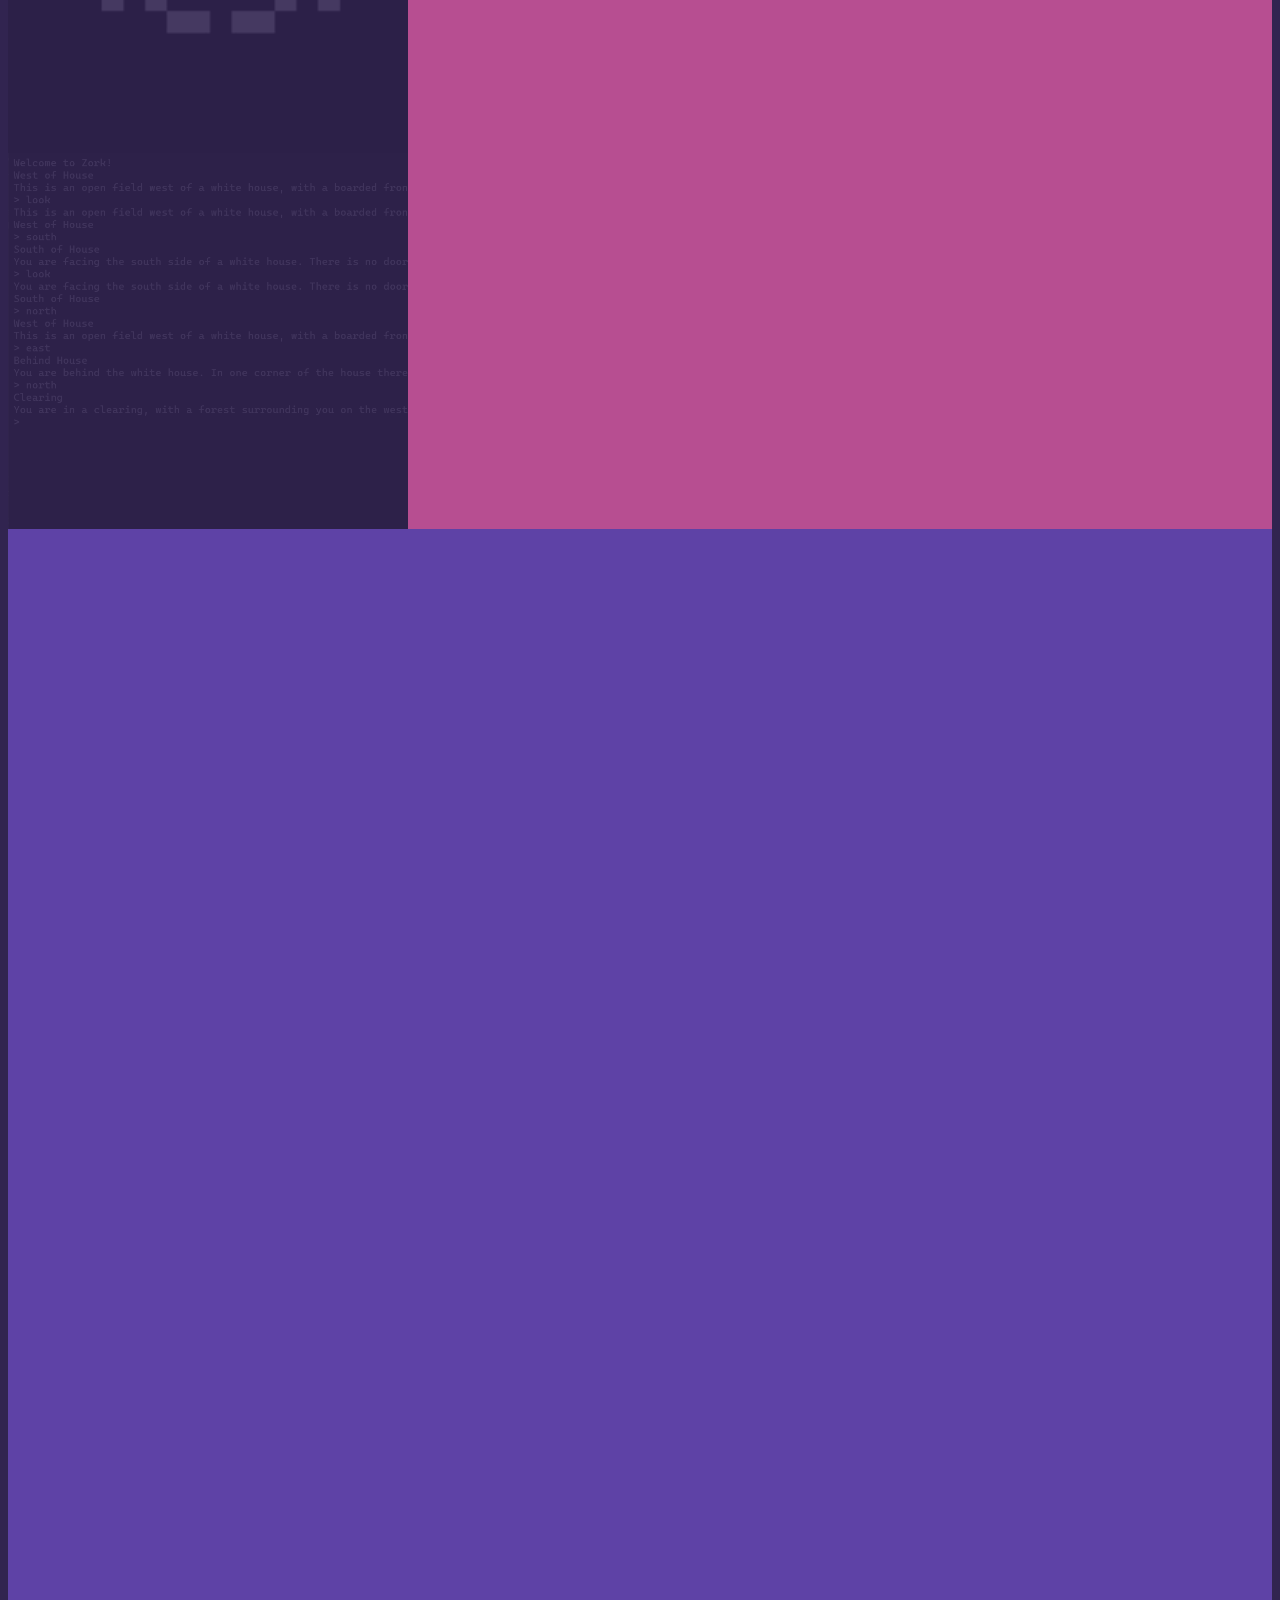
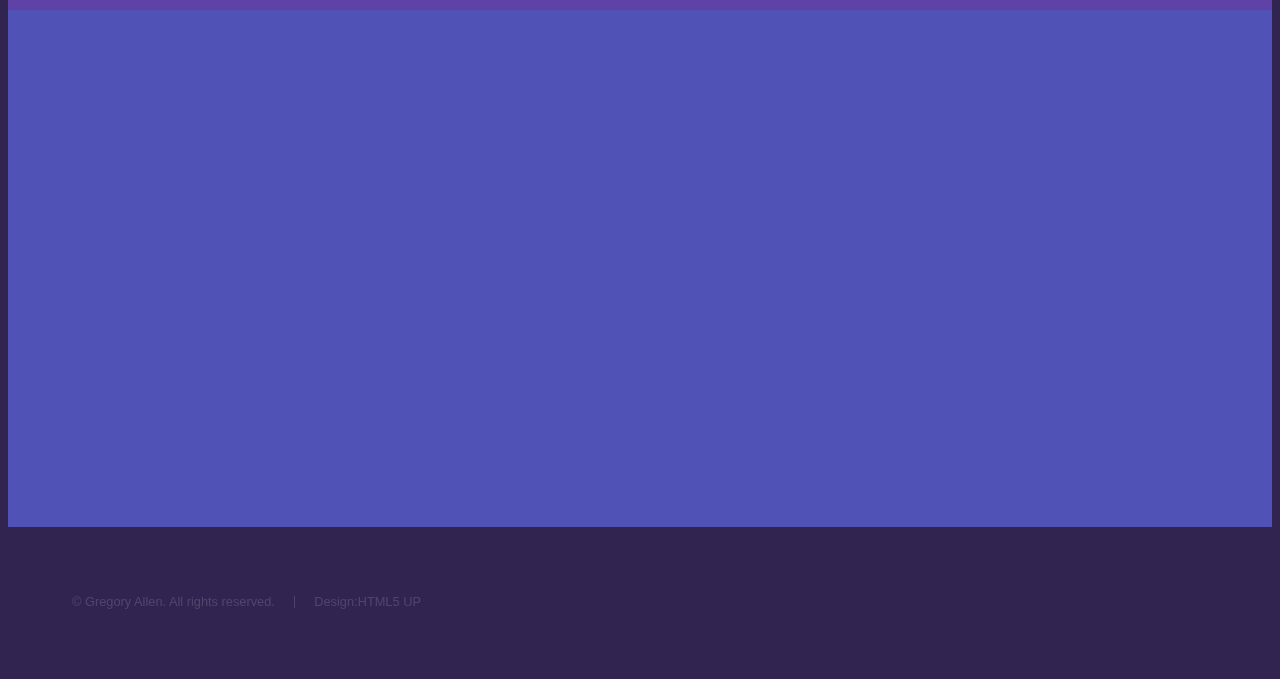
==== commit 6514d647: "updates to souls like combat system" ====
--- a/index.html
+++ b/index.html
@@ -108,14 +108,18 @@
 						<h2><center>Projects</center></h2>
 
 						<section>
-							<a href="#three" class="image"><img src="images/wand.jpg" alt="" data-position="25% 25%" /></a>
+							<a href="#three" class="image"><img src="images/elden-ring.jpg" alt="" data-position="25% 25%" /></a>
 							<div class="content">
 								<div class="inner">
 									<h2>Souls-Like Combat System</h2>
 									<p>Currently engineering the logic and implementing a third-person combat system inspired by the "Souls-like" genre inspired by games such as Lies of P, simulating the game's combat dynamics. I am actively working towards creating a seamless integration of the combat system, emphasizing fluidity and responsiveness in player actions, as well as modularity in player interactions, attacks, and reactions.
-I utilize C++ and Unreal Engine to code and optimize the combat mechanics, focusing on precise hitboxes, enemy AI behaviors, and player attack feedback.
-Additionally, I created comments detailing the intricacies of the Souls-like combat system, facilitating ease of understanding.
-</p>
+											I utilize C++ and Unreal Engine to code and optimize the combat mechanics, focusing on precise hitboxes, enemy AI behaviors, and player attack feedback.
+											Additionally, I created comments detailing the intricacies of the Souls-like combat system, facilitating ease of understanding.
+									</p>
+
+									<ul class="actions">
+										<li><a href="Squad.html" class="button">Check it out here</a></li>
+									</ul>
 								</div>
 							</div>
 						</section>
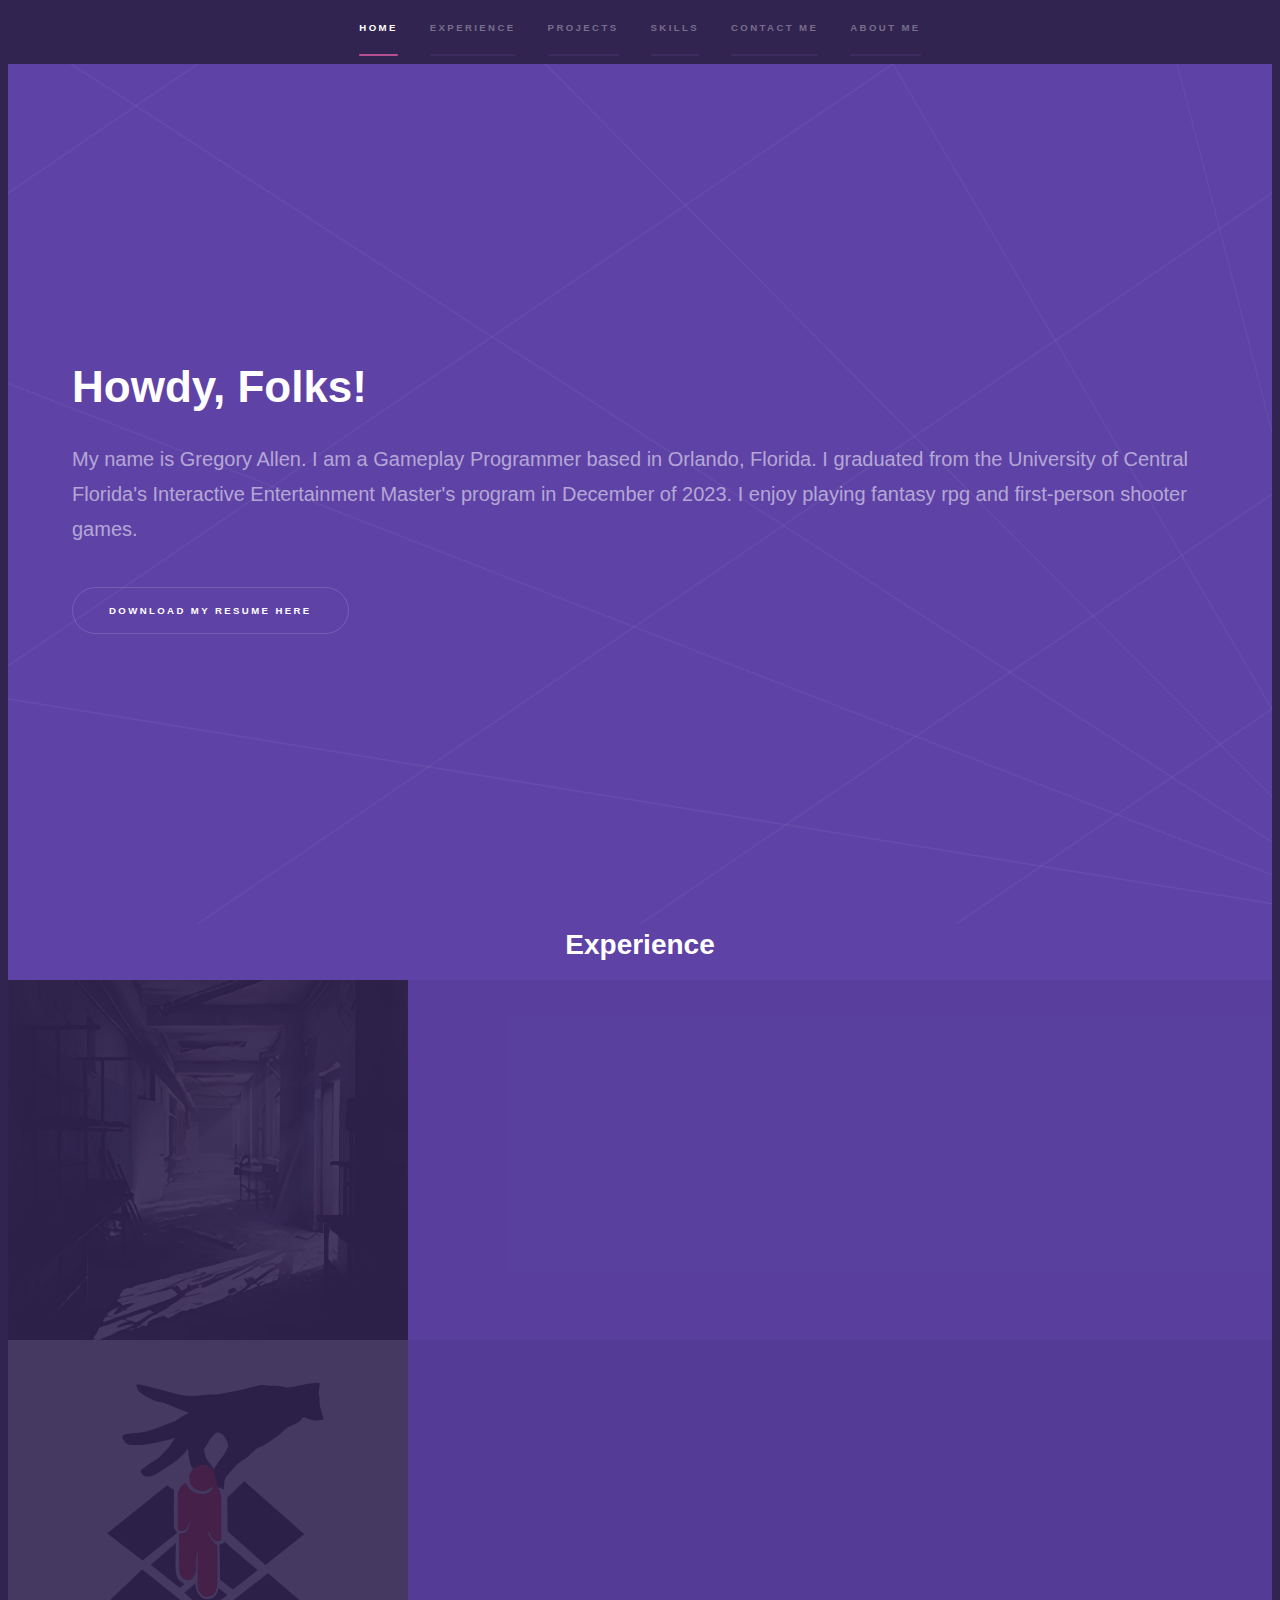
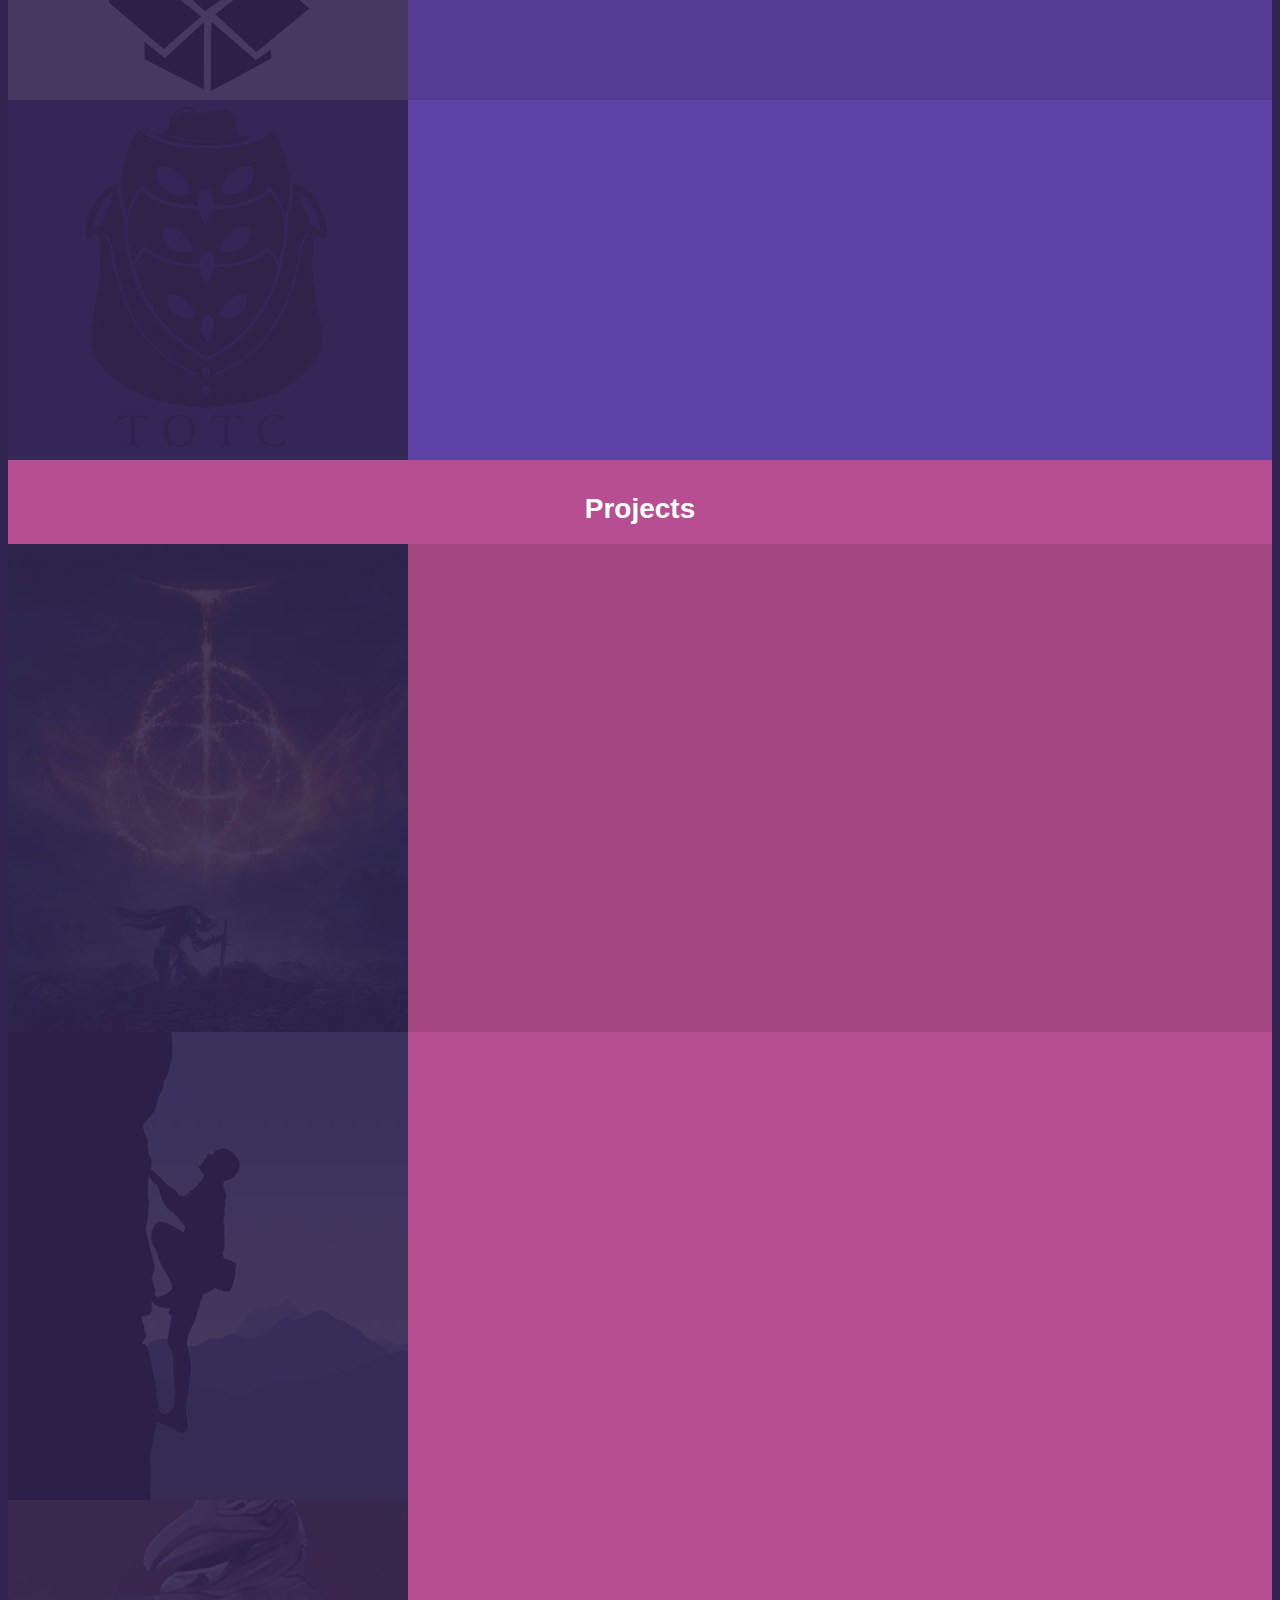
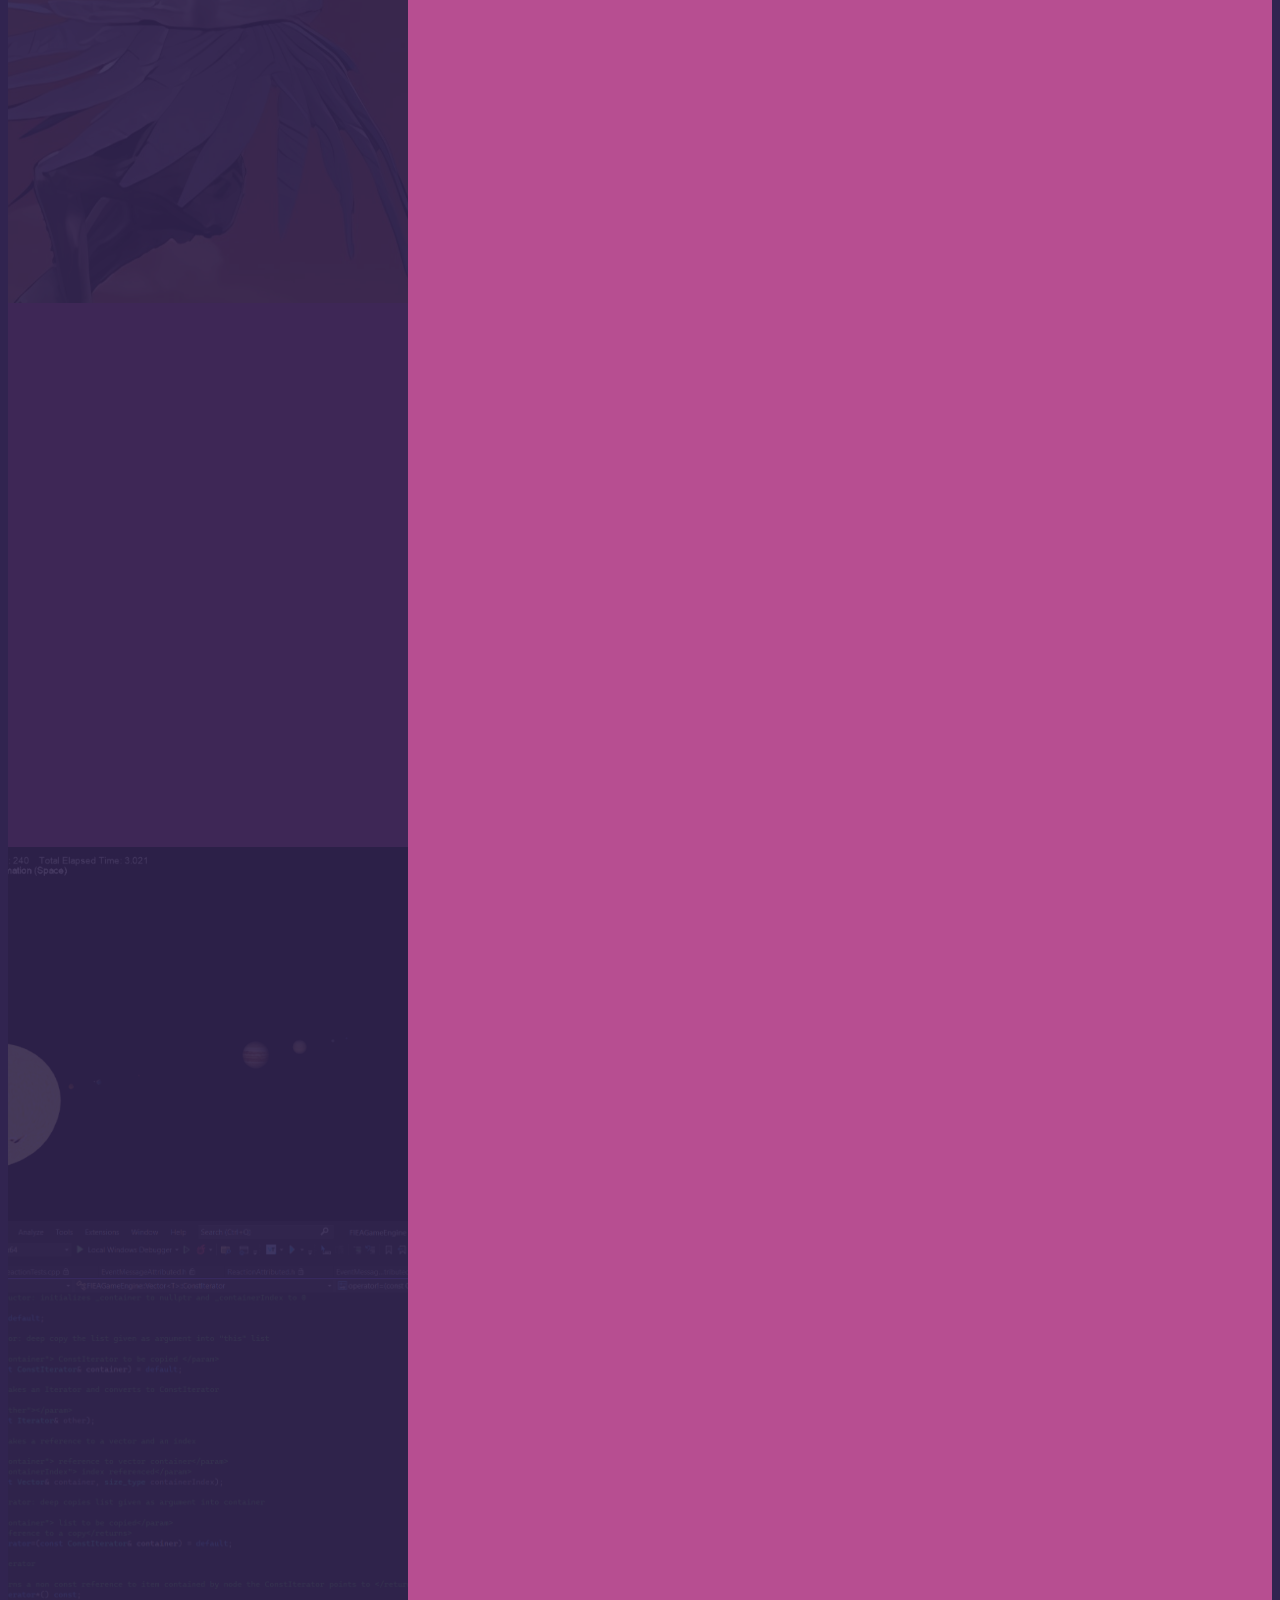
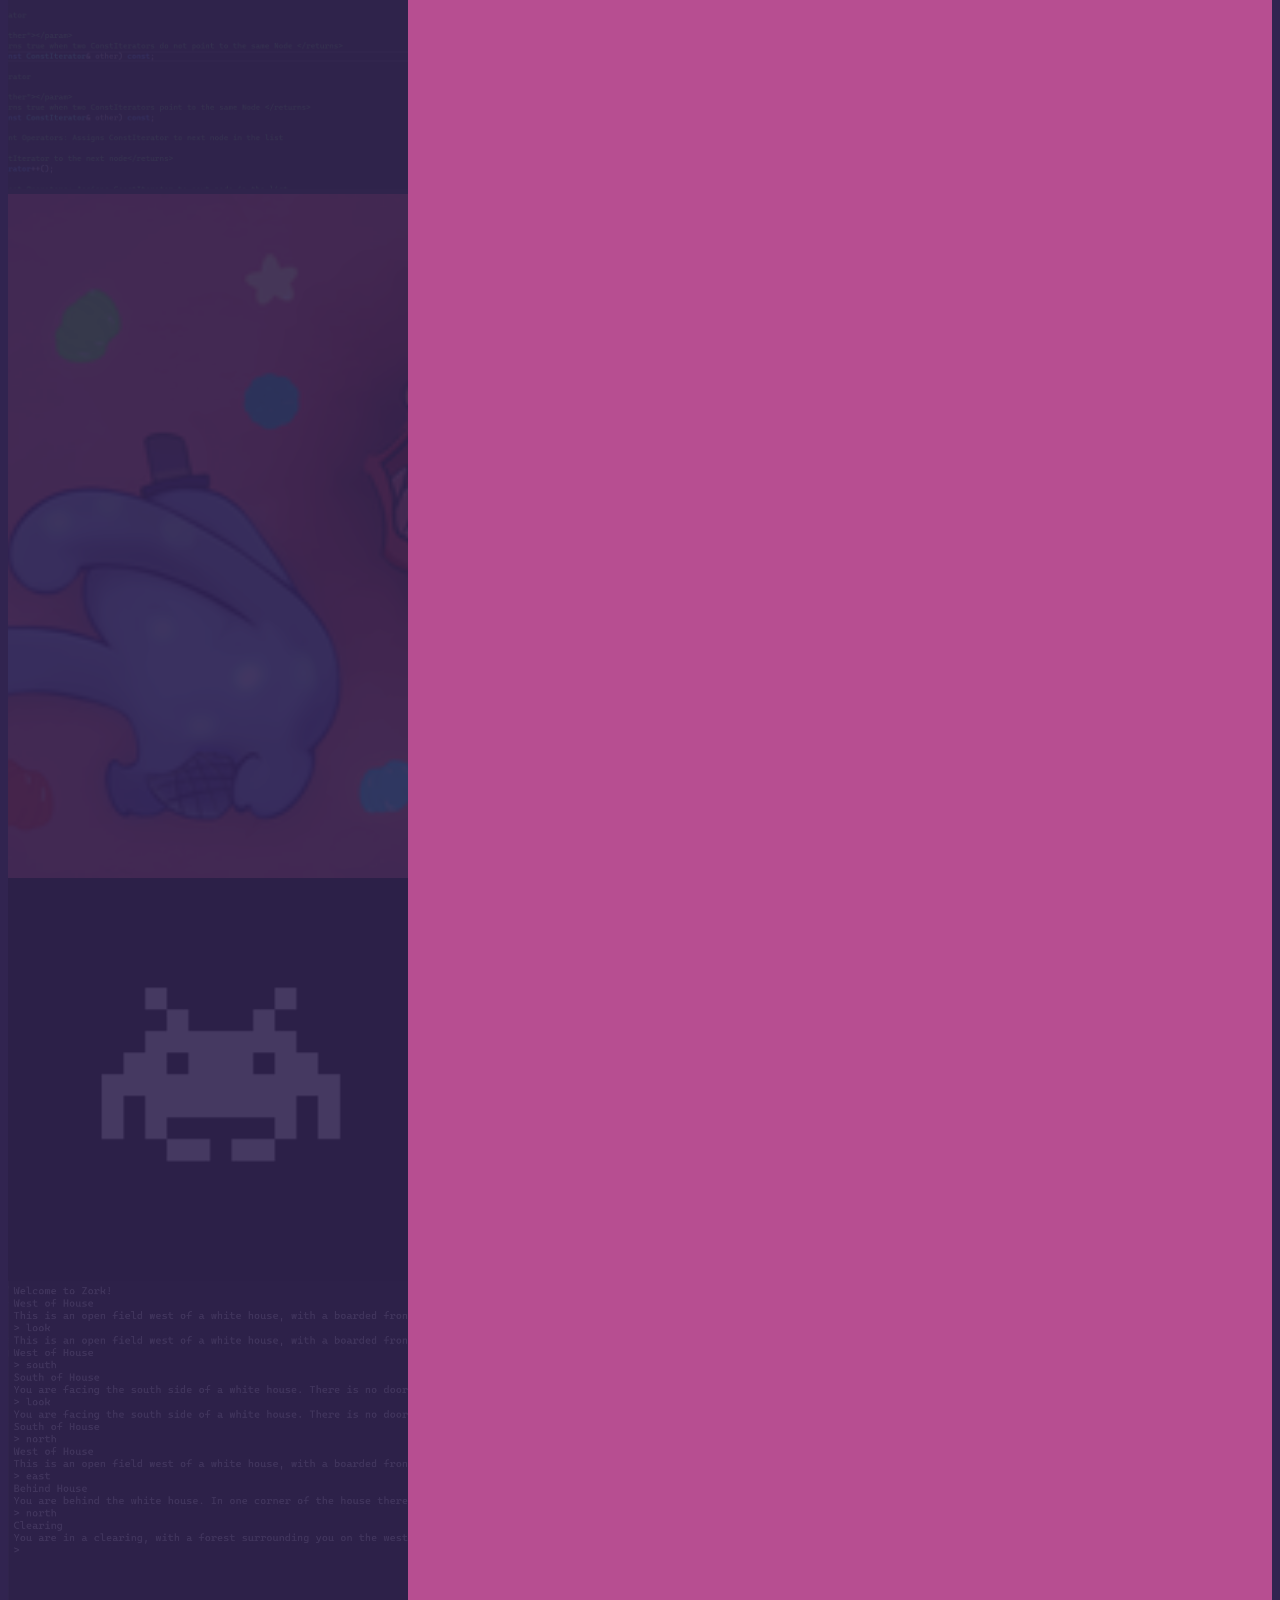
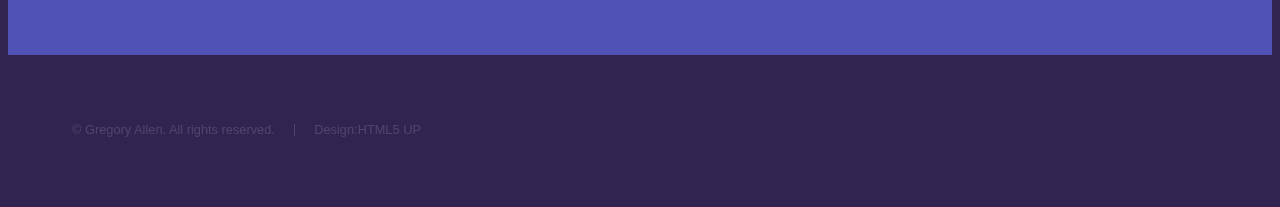
==== commit 607dc215: "Updates portfolio" ====
--- a/index.html
+++ b/index.html
@@ -22,8 +22,6 @@
 							<li><a href="#four">Skills</a></li>
 							<li><a href="#five">Contact Me</a></li>
 							<li><a href="AboutMe.html">About Me</a></li>
-							<li><a href="Resume.html">Resume</a></li>
-							<li><a href="VFX.html">VFX</a></li>
 						</ul>
 					</nav>
 				</div>
@@ -35,11 +33,15 @@
 				<!-- Intro -->
 					<section id="intro" class="wrapper style1 fullscreen fade-up">
 						<div class="inner">
-							<h1> Howdy!</h1>
-							<p>My name is Gregory Allen. I am a Gameplay Programmer from Orlando, Florida with an interest in Gameplay and AI programming.
-
-								 I recently graduated from the University of Central Florida's Interactive Entertainment Master's program in December of 2023. This program is a part of the Florida Interactive Entertainment Academy.
+							<h1> Howdy, Folks!</h1>
+							<p>My name is Gregory Allen. I am a Gameplay Programmer based in Orlando, Florida.
+								 I graduated from the University of Central Florida's Interactive Entertainment Master's program in December of 2023.
+								 I enjoy playing fantasy rpg and first-person shooter games.
 							 </a></p>
+
+							 <ul class="actions">
+								 <li><a href="files/Allen,Gregory.pdf" download class="button"> Download my Resume here </a></li>
+							 </ul>
 						</div>
 					</section>
 
@@ -50,7 +52,7 @@
 						<h2><center>Experience</center></h2>
 
 						<section>
-							<a href="https://www.linkedin.com/company/swaggames/" class="image"><img src="images/Anna.png" alt="" data-position="center center" /></a>
+							<a href="https://www.linkedin.com/company/swaggames/" class="image"><img src="images/Anna2.jpeg"  style ='height: 100%; width = 100%; object-fit: cover' alt="" data-position="center center" /></a>
 							<div class="content">
 								<div class="inner">
 									<h2>Supporting Woman's Advancement In Gaming(SWAG)</h2>
@@ -63,11 +65,11 @@
 						</section>
 
 						<section>
-							<a href="https://store.steampowered.com/app/2297360/Deckweaver_Descent_Into_Chaos//" class="image"><img src="images/deck.png" alt="" data-position="center center" /></a>
+							<a href="https://store.steampowered.com/app/2297360/Deckweaver_Descent_Into_Chaos//" class="image"><img src="images/GINB2.jpeg" style ="width: vw; min-width: 192px;" alt="" data-position="center center" /></a>
 							<div class="content">
 								<div class="inner">
 									<h2>Get in the Box Studios</h2>
-									<h3> Gameplay Programmer - Deckweaver:Descent into Chaos</h3>
+									<h3> Gameplay Programmer - Deckweaver: Descent into Chaos</h3>
 									<ul class="actions">
 										<li><a href="https://store.steampowered.com/app/2297360/Deckweaver_Descent_Into_Chaos//" class="button"> Steam </a></li>
 									</ul>
@@ -80,7 +82,7 @@
 							<div class="content">
 								<div class="inner">
 									<h2>Three Owls in A Trench Coat Studios</h2>
-									<h3> Gameplay Programmer - Bloodsong:Call of the Siren</h3>
+									<h3> Gameplay Programmer - Bloodsong: Call of the Siren</h3>
 									<ul class="actions">
 										<li><a href="TOTC.html" class="button"> Gameplay and Poster Here</a></li>
 											<li><a href="https://store.steampowered.com/app/2484860/BLOODSONG/" class="button"> Steam </a></li>
@@ -88,27 +90,16 @@
 								</div>
 							</div>
 						</section>
-						<section>
-							<a href="https://www.linkedin.com/company/ucfsu/" class="image"><img src="images/UCF.png" alt="" data-position="top center" /></a>
-							<div class="content">
-								<div class="inner">
-									<h2>University of Central Florida</h2>
-									<h3>Event Manager</h3>
-									<ul class="actions">
-										<li><a href="Resume.html" class="button"> Resume </a></li>
-									</ul>
-								</div>
-							</div>
-						</section>
 					</section>
 
 
 				<!-- Projects -2 -->
 					<section id="three" class="wrapper style3 spotlights">
+						<br>
 						<h2><center>Projects</center></h2>
 
 						<section>
-							<a href="#three" class="image"><img src="images/elden-ring.jpg" alt="" data-position="25% 25%" /></a>
+							<a href="#three" class="image"><img src="images/elden-ring.jpg" alt="" data-position="center center" /></a>
 							<div class="content">
 								<div class="inner">
 									<h2>Souls-Like Combat System</h2>
@@ -118,7 +109,8 @@
 									</p>
 
 									<ul class="actions">
-										<li><a href="Squad.html" class="button">Check it out here</a></li>
+										<li><a href="Squad.html" class="button">Video Gamplay Here</a></li>
+											<li><a href="https://github.com/Allen17202/RPGCombat" class="button"> Github </a></li>
 									</ul>
 								</div>
 							</div>
@@ -162,7 +154,7 @@
 						</section>-->
 
 						<section>
-							<a href="#three" class="image"><img src="images/wand.jpg" alt="" data-position="25% 25%" /></a>
+							<a href="#three" class="image"><img src="images/climbing.png" alt="" data-position="25% 25%" /></a>
 							<div class="content">
 								<div class="inner">
 									<h2>Third Person Climbing System</h2>
@@ -179,7 +171,7 @@
 						</section>
 
 						<section>
-							<a href="#three" class="image"><img src="images/header.jpg" alt="" data-position="25% 25%" /></a>
+							<a href="#three" class="image"><img src="images/header2.jpeg" alt="" data-position="center center" /></a>
 							<div class="content">
 								<div class="inner">
 									<h2>Deckweaver</h2>
@@ -192,15 +184,13 @@
 						</section>
 
 						<section>
-							<a href="TOTC.html" class="image"><img src="images/mari.jpg" alt="" data-position="50% 50%" /></a>
+							<a href="TOTC.html" class="image"><img src="images/bloodsong2.jpg" alt="" data-position="center center" /></a>
 							<div class="content">
 								<div class="inner">
 									<h2>Bloodsong: Call of the Siren</h2>
 									<p>As part of a substantial capstone project, I contributed within a diverse team of more than 20 developers, encompassing artists, programmers, and producers. Within this collaborative endeavor named "Project Aqua: Bloodsong," my role was instrumental in assisting tech designers with the seamless integration of intricate puzzle mechanics.<br><br>
 
-Additionally, I undertook the design of AI behaviors for various enemy types, a facet pivotal to the project's immersive gameplay experience. These AI behaviors encompassed a spectrum of functionalities, including player sensing, attack strategies, tactical retreats, player stuns, and the meticulous implementation of animations to enhance realism.<br><br>
-
-This multi-faceted involvement within the capstone project showcases not only my versatile skill set but also the pivotal role I played in shaping both gameplay intricacies and overall project success. The culmination of teamwork, creative problem-solving, and technical finesse within a diverse developer ensemble elevated the depth and breadth of my contributions to "Project Aqua: Bloodsong".</p>
+Additionally, I undertook the design of AI behaviors for various enemy types, a facet pivotal to the project's immersive gameplay experience. These AI behaviors encompassed a spectrum of functionalities, including player sensing, attack strategies, tactical retreats, player stuns, and the meticulous implementation of animations to enhance realism.<br><br></p>
 									<ul class="actions">
 										<li><a href="TOTC.html" class="button"> Gameplay and Poster Here</a></li>
 									</ul>
@@ -396,16 +386,15 @@
 										<div class="col-6 col-12-medium">
 
 											<h3>Address</h3>
-											<span>
 											Orlando, Fl 32826<br />
-											United States of America</span>
+											United States of America
 
 									</div>
 
 									<div class="col-6 col-12-medium">
 
 											<h3>Email</h3>
-											<span>traquanallen.gtta@gmail.com</span>
+											traquanallen.gtta@gmail.com
 									</div>
 
 									<div class="col-6 col-12-medium">
--- a/assets/css/main.css
+++ b/assets/css/main.css
@@ -2569,12 +2569,12 @@
 	}
 
 		.image img {
-			border-radius: 0.25em;
+			border-radius: 0.1em;
 			display: block;
 		}
 
 		.image.left, .image.right {
-			max-width: 40%;
+			max-width: 100%;
 		}
 
 			.image.left img, .image.right img {
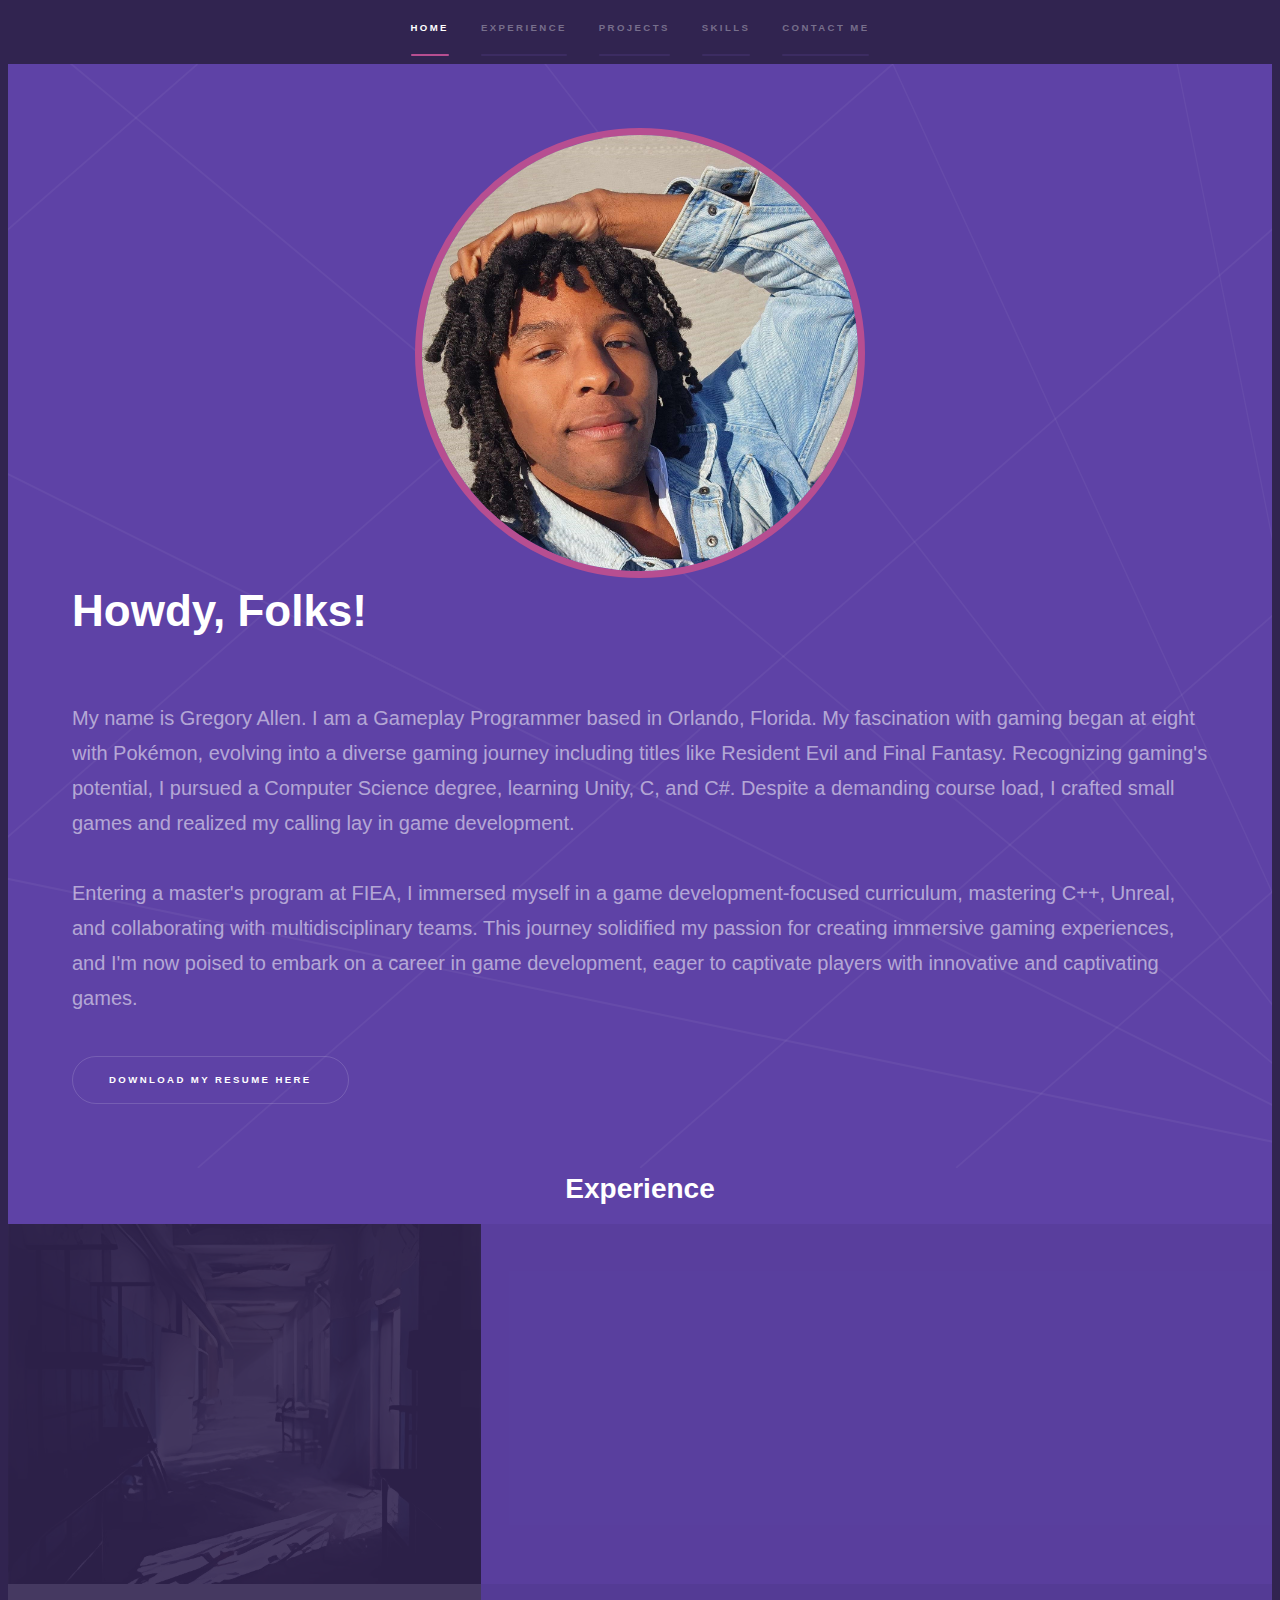
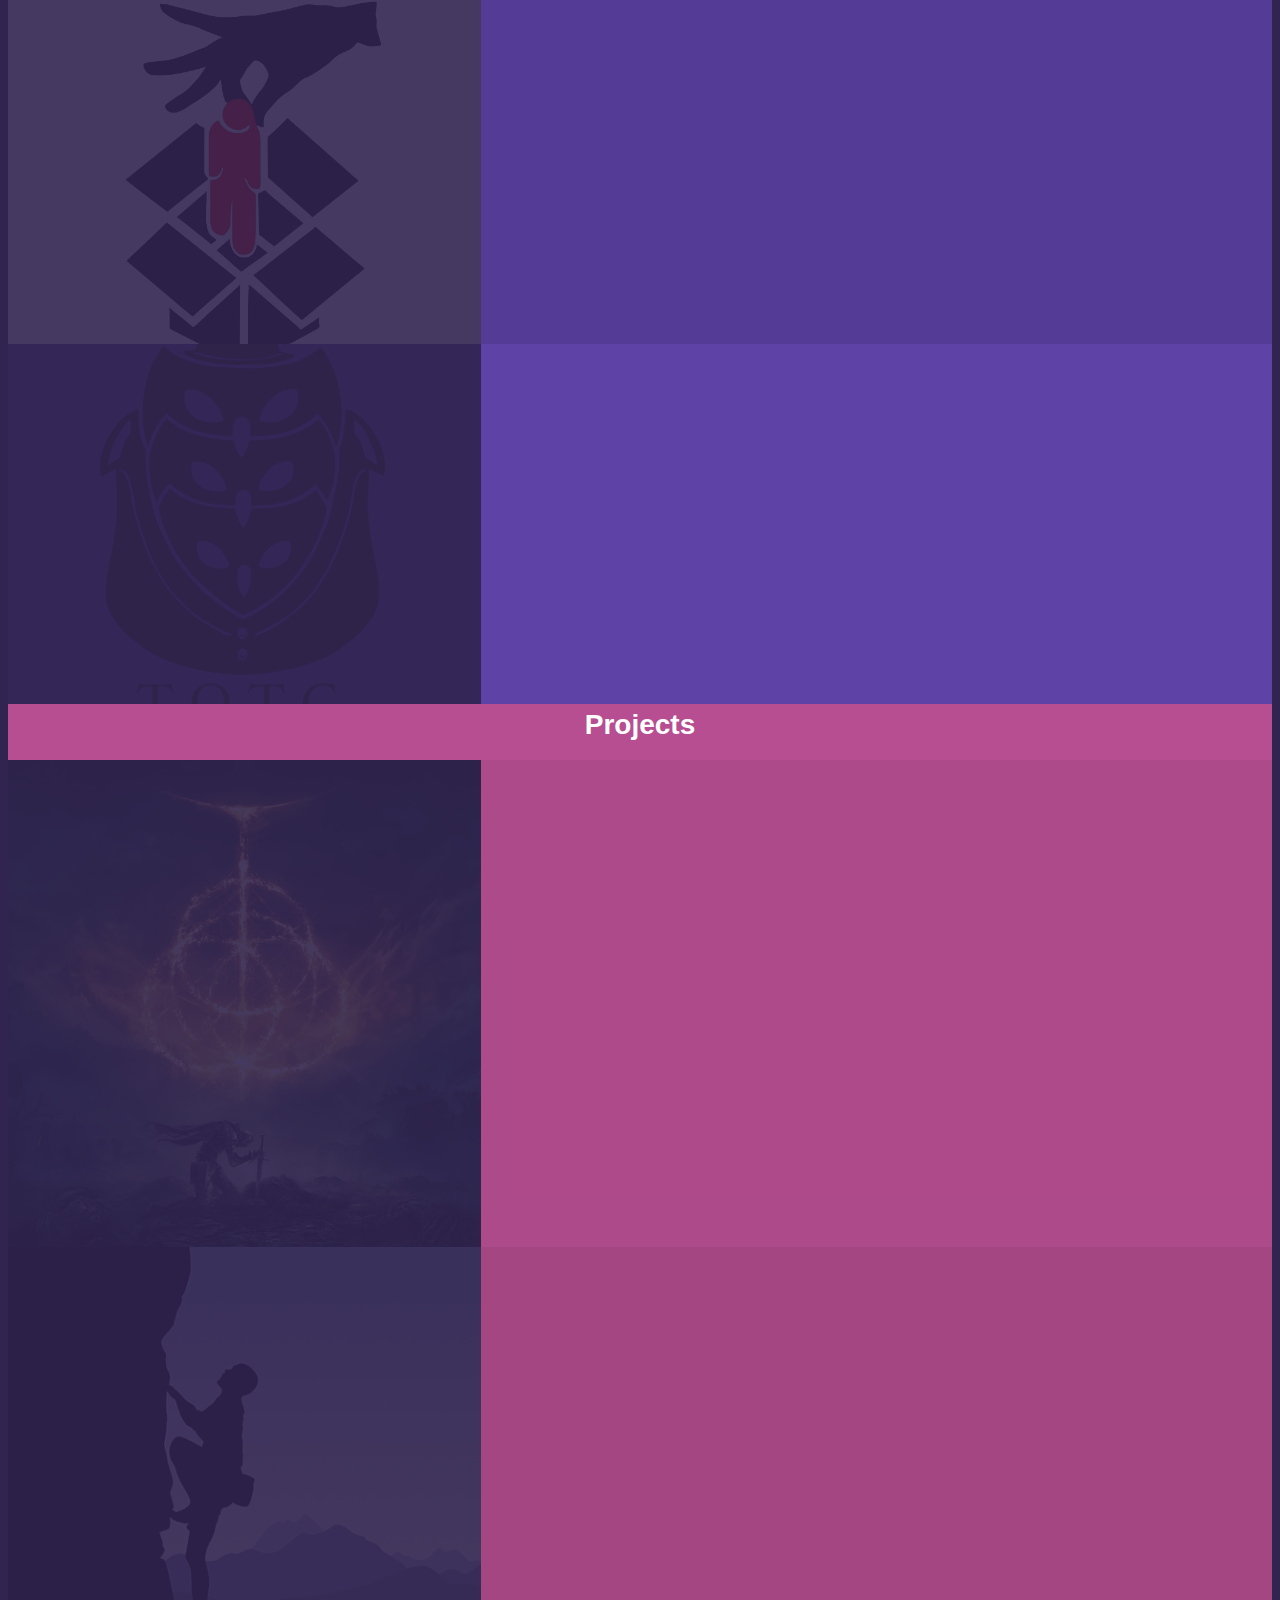
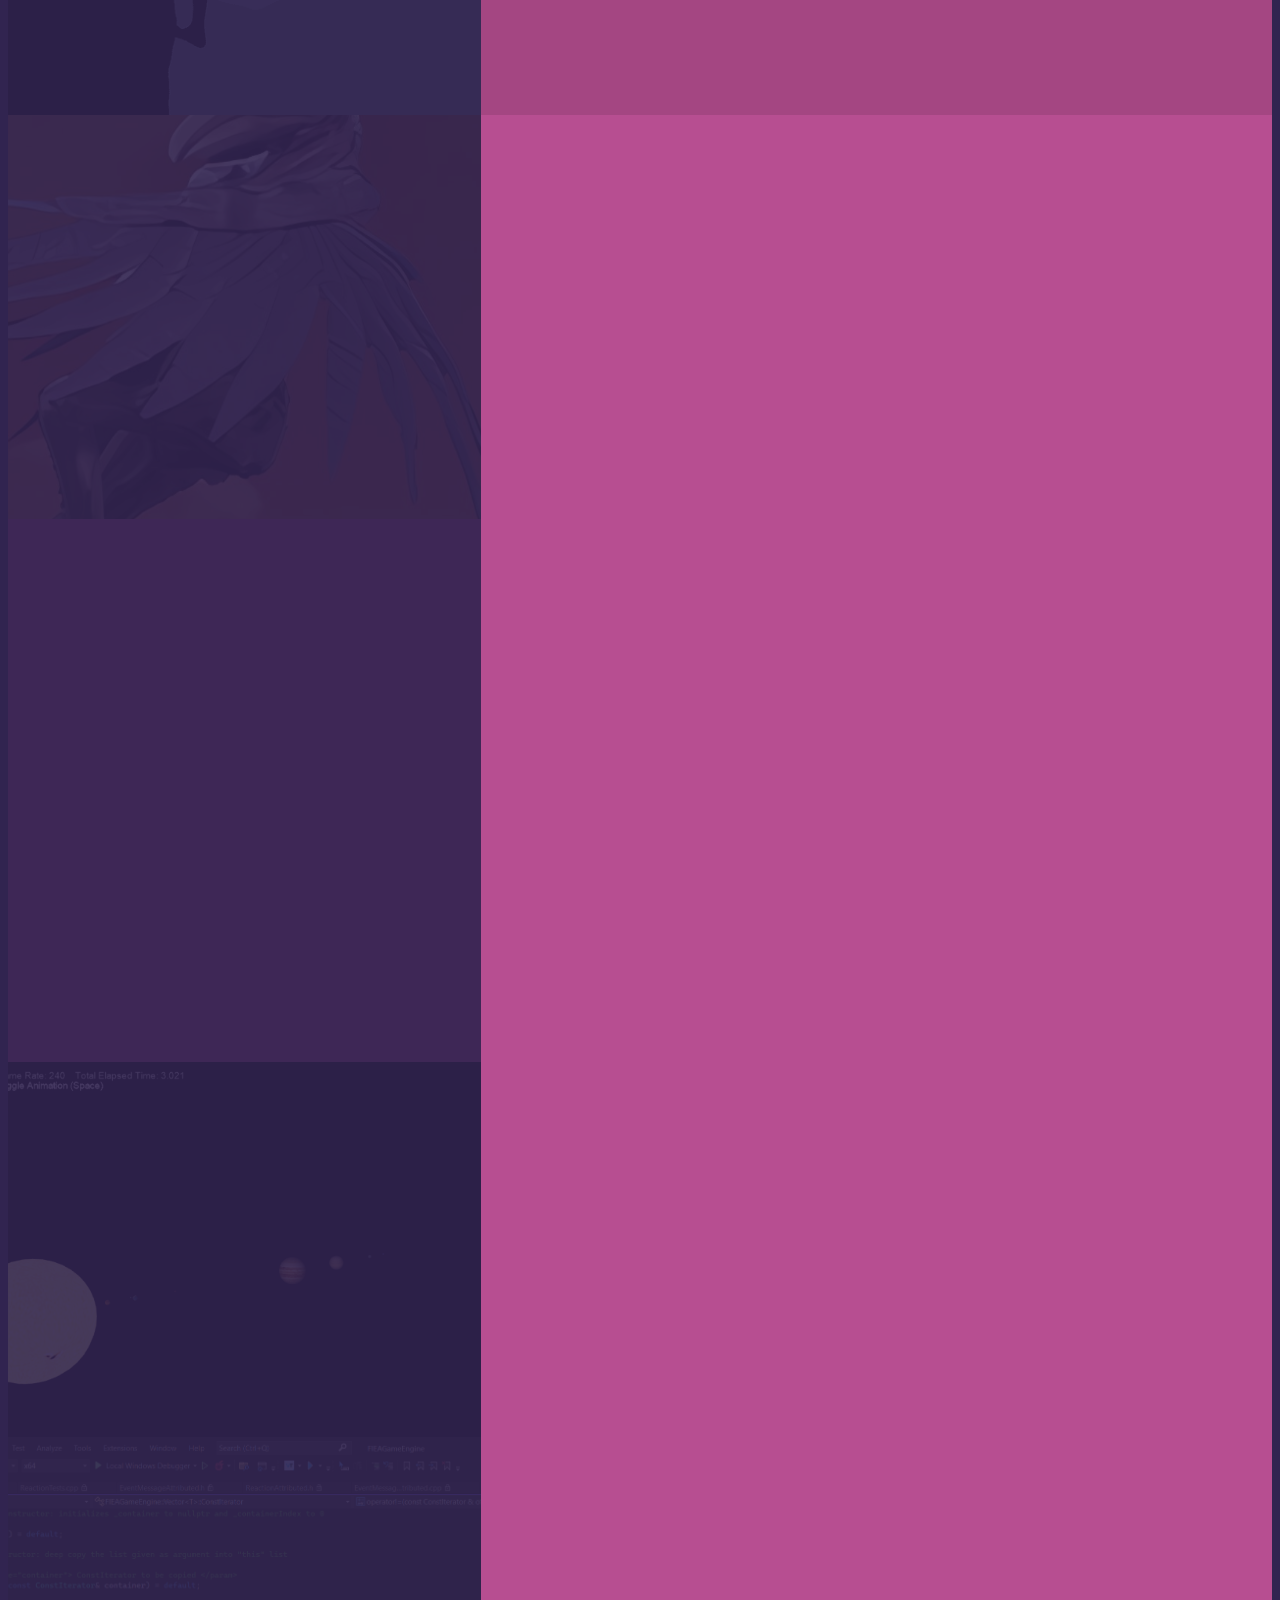
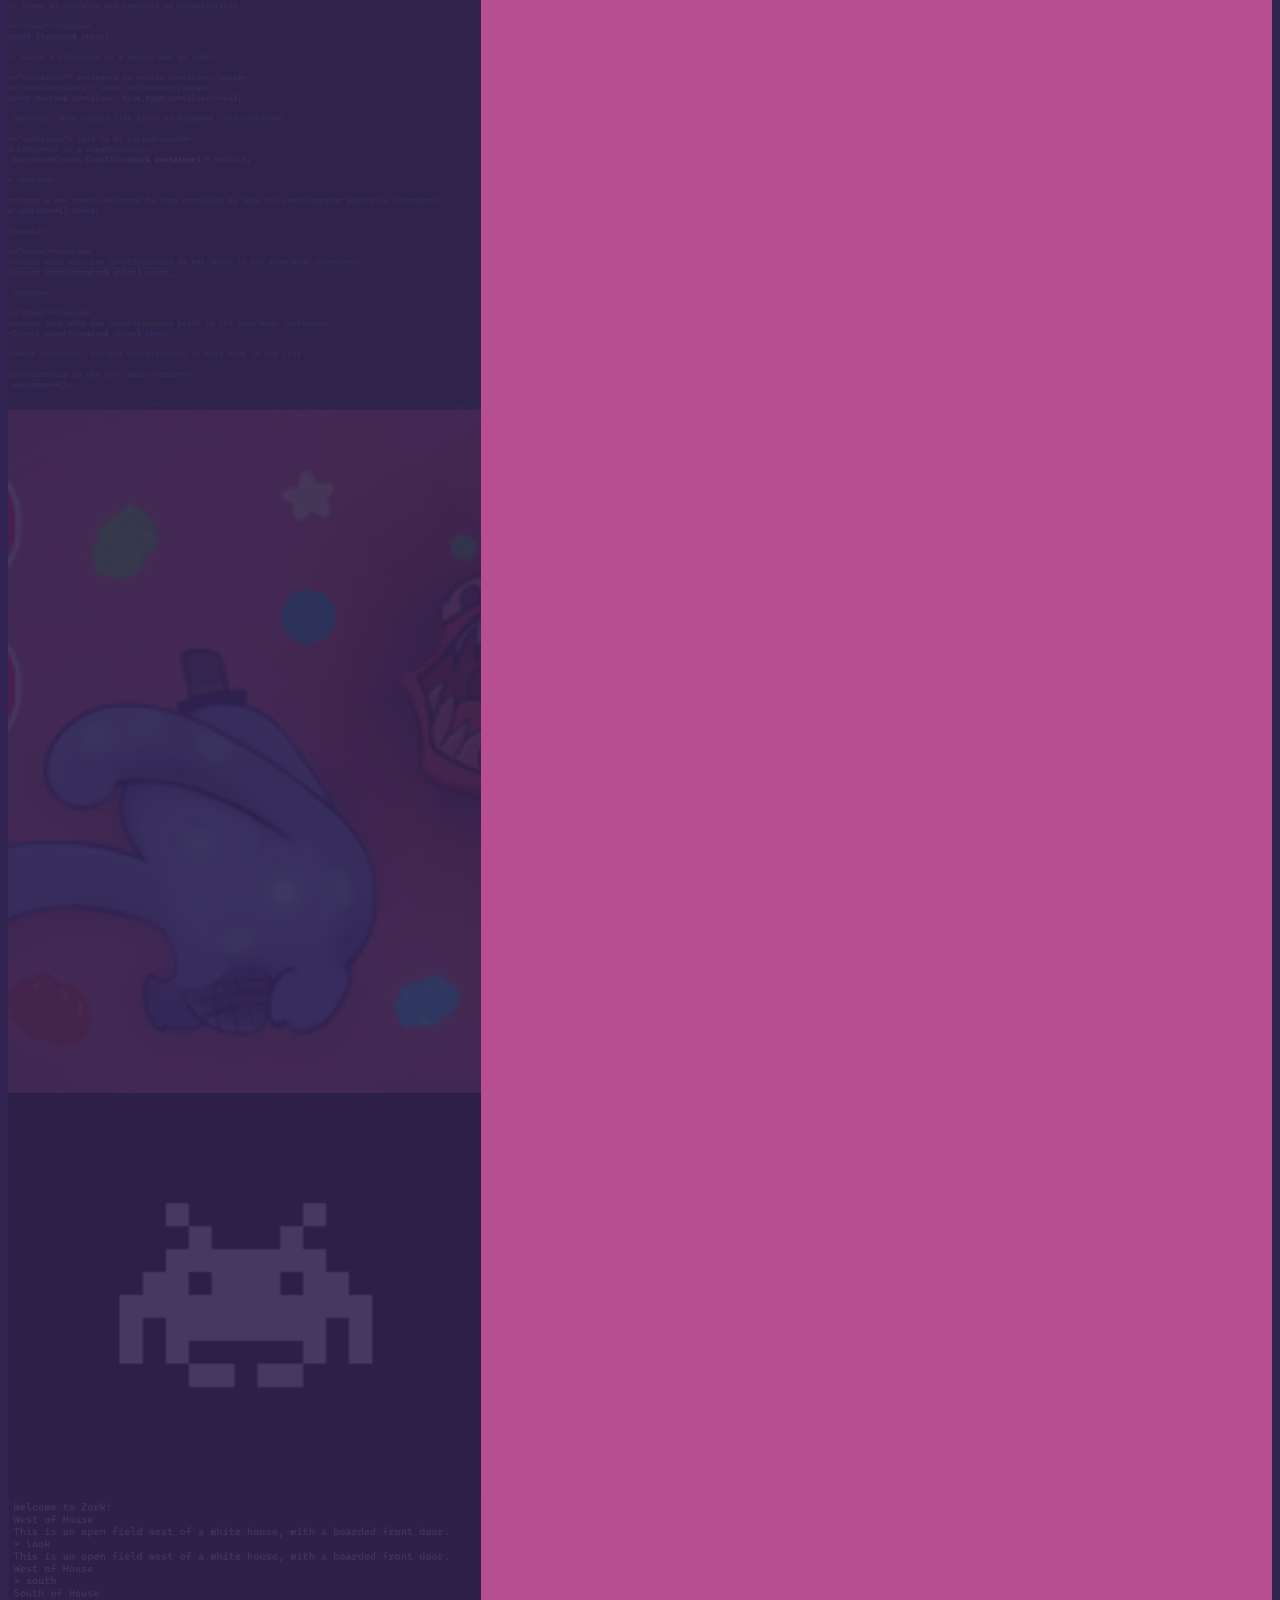
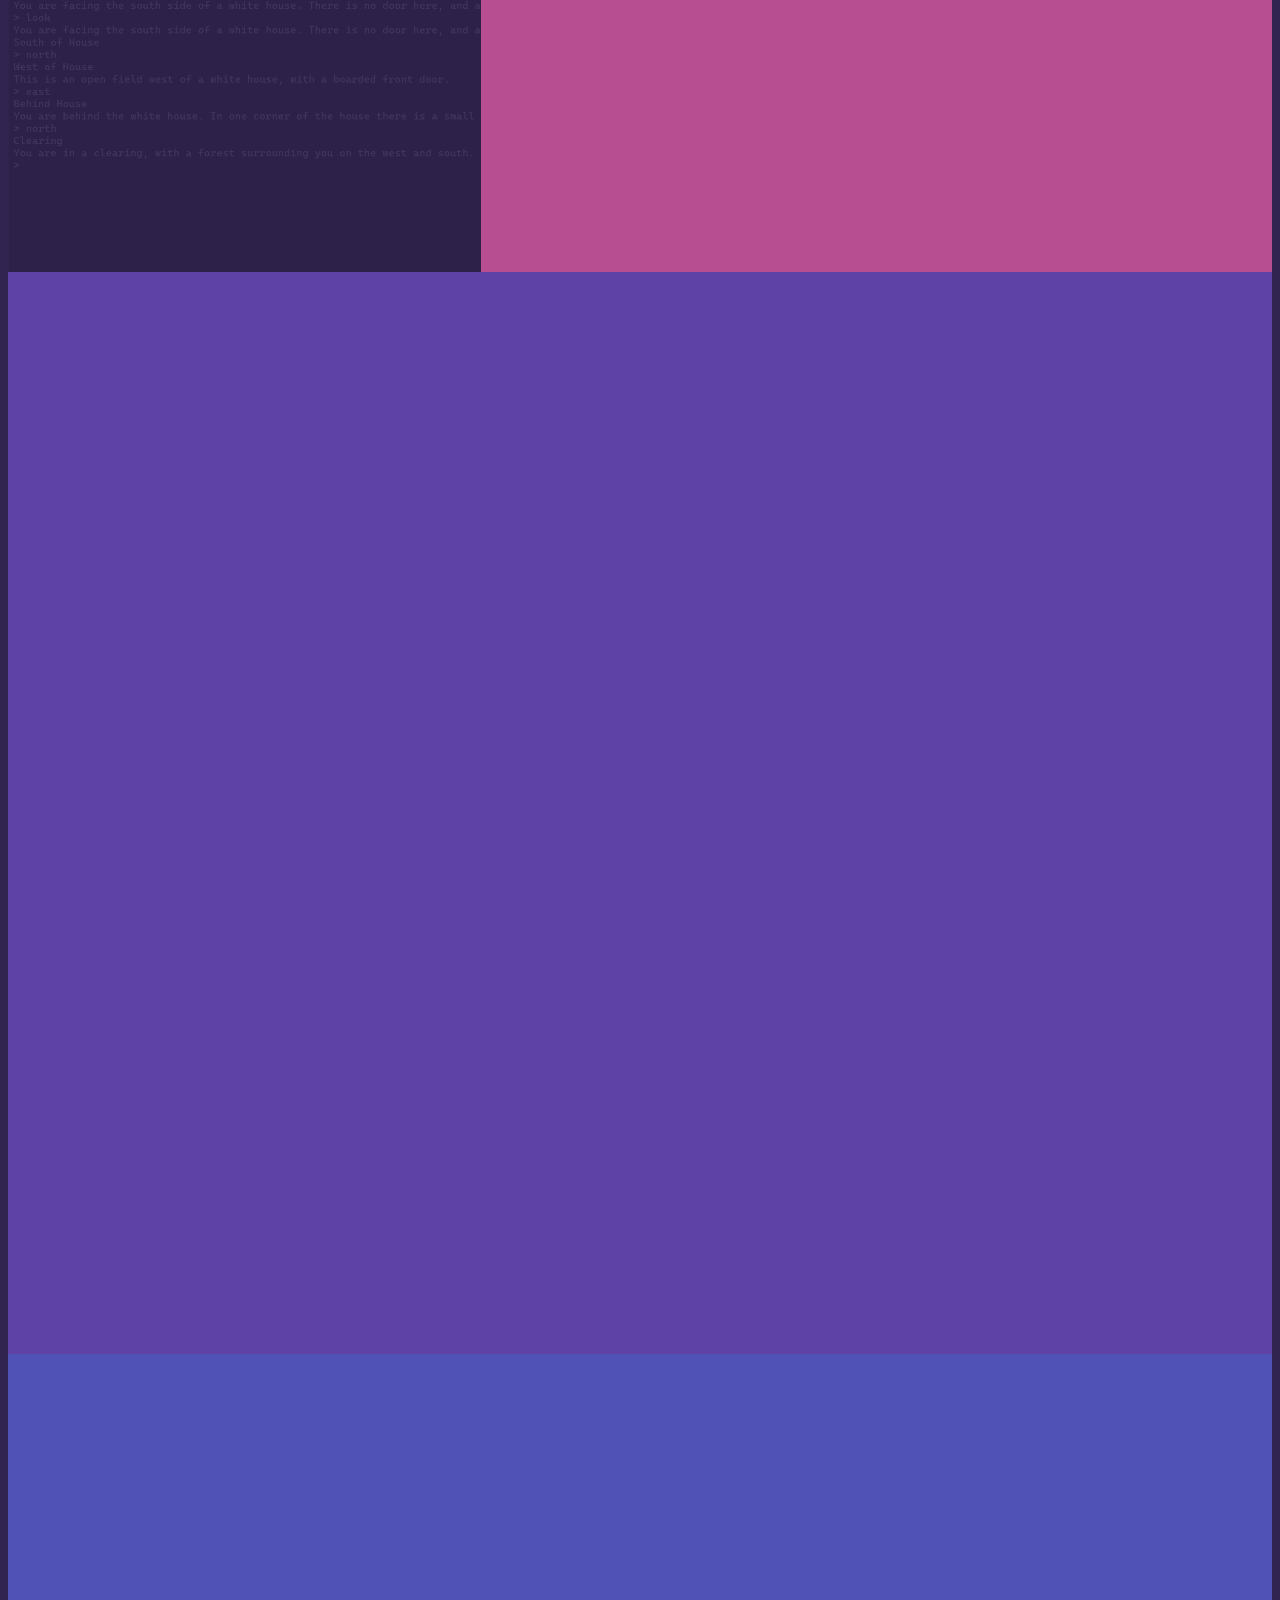
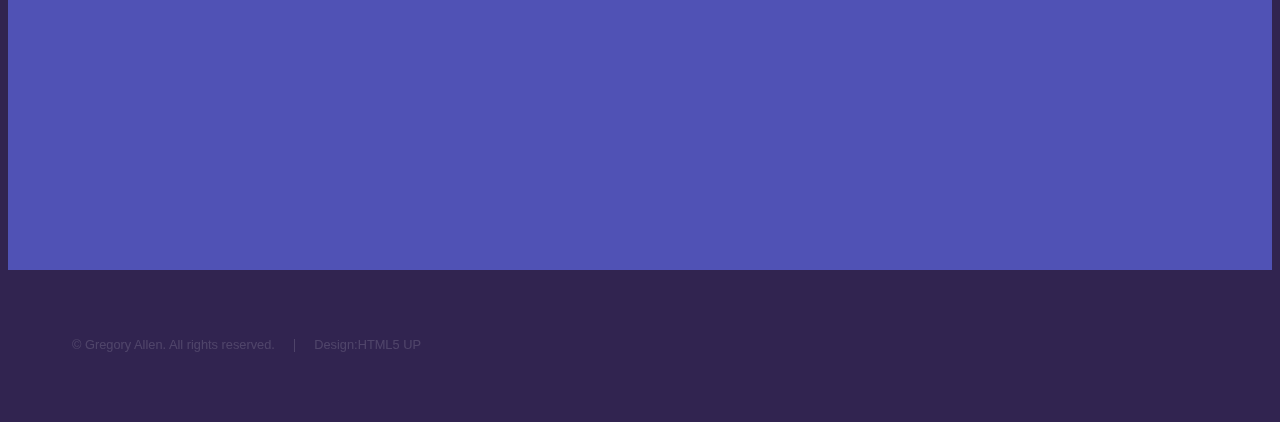
==== commit ad43e4c2: "Update resume an pictures" ====
--- a/index.html
+++ b/index.html
@@ -21,7 +21,6 @@
 							<li><a href="#three">Projects</a></li>
 							<li><a href="#four">Skills</a></li>
 							<li><a href="#five">Contact Me</a></li>
-							<li><a href="AboutMe.html">About Me</a></li>
 						</ul>
 					</nav>
 				</div>
@@ -33,14 +32,14 @@
 				<!-- Intro -->
 					<section id="intro" class="wrapper style1 fullscreen fade-up">
 						<div class="inner">
-							<h1> Howdy, Folks!</h1>
-							<p>My name is Gregory Allen. I am a Gameplay Programmer based in Orlando, Florida.
-								 I graduated from the University of Central Florida's Interactive Entertainment Master's program in December of 2023.
-								 I enjoy playing fantasy rpg and first-person shooter games.
+							<img class ="round-image center" src="images/Greg.jpg" style ='width: 450px; height: auto;'/></img>
+								 	<h1> Howdy, Folks! </h1>
+							<p> <br> My name is Gregory Allen. I am a Gameplay Programmer based in Orlando, Florida. My fascination with gaming began at eight with Pokémon, evolving into a diverse gaming journey including titles like Resident Evil and Final Fantasy. Recognizing gaming's potential, I pursued a Computer Science degree, learning Unity, C, and C#. Despite a demanding course load, I crafted small games and realized my calling lay in game development.</br>
+								 <br> Entering a master's program at FIEA, I immersed myself in a game development-focused curriculum, mastering C++, Unreal, and collaborating with multidisciplinary teams. This journey solidified my passion for creating immersive gaming experiences, and I'm now poised to embark on a career in game development, eager to captivate players with innovative and captivating games.</br>
 							 </a></p>
 
 							 <ul class="actions">
-								 <li><a href="files/Allen,Gregory.pdf" download class="button"> Download my Resume here </a></li>
+								 <li><a href="files/Allen,Gregory.pdf" download class="button"> Download my Resume Here </a> </li>
 							 </ul>
 						</div>
 					</section>
@@ -52,7 +51,7 @@
 						<h2><center>Experience</center></h2>
 
 						<section>
-							<a href="https://www.linkedin.com/company/swaggames/" class="image"><img src="images/Anna2.jpeg"  style ='height: 100%; width = 100%; object-fit: cover' alt="" data-position="center center" /></a>
+							<a class="image"><img src="images/Anna2.jpeg"  style ='height: 100%; width = 100%; object-fit: cover' alt="" data-position="center center" /></a>
 							<div class="content">
 								<div class="inner">
 									<h2>Supporting Woman's Advancement In Gaming(SWAG)</h2>
@@ -65,39 +64,36 @@
 						</section>
 
 						<section>
-							<a href="https://store.steampowered.com/app/2297360/Deckweaver_Descent_Into_Chaos//" class="image"><img src="images/GINB2.jpeg" style ="width: vw; min-width: 192px;" alt="" data-position="center center" /></a>
+							<a class="image"><img src="images/GINB2.jpeg" style ="width: vw; min-width: 192px;" alt="" data-position="center center" /></a>
 							<div class="content">
 								<div class="inner">
 									<h2>Get in the Box Studios</h2>
 									<h3> Gameplay Programmer - Deckweaver: Descent into Chaos</h3>
 									<ul class="actions">
-										<li><a href="https://store.steampowered.com/app/2297360/Deckweaver_Descent_Into_Chaos//" class="button"> Steam </a></li>
-									</ul>
-								</div>
-							</div>
-						</section>
-
-						<section>
-							<a href="https://www.linkedin.com/company/three-owls-in-a-trench-coat-studios/" class="image"><img src="images/TOTC.PNG" alt="" data-position="center center" /></a>
+										<li><a href="https://www.linkedin.com/company/get-in-the-box-studios/" class="button"> LinkedIn </a></li>
+									</ul>
+								</div>
+							</div>
+						</section>
+
+						<section>
+							<a class="image"><img src="images/TOTC.PNG" alt="" data-position="center center" /></a>
 							<div class="content">
 								<div class="inner">
 									<h2>Three Owls in A Trench Coat Studios</h2>
 									<h3> Gameplay Programmer - Bloodsong: Call of the Siren</h3>
 									<ul class="actions">
 										<li><a href="TOTC.html" class="button"> Gameplay and Poster Here</a></li>
-											<li><a href="https://store.steampowered.com/app/2484860/BLOODSONG/" class="button"> Steam </a></li>
-									</ul>
-								</div>
-							</div>
-						</section>
-					</section>
-
-
+											<li><a href="https://www.linkedin.com/company/three-owls-in-a-trench-coat-studios/" class="button"> LinkedIn </a></li>
+									</ul>
+								</div>
+							</div>
+						</section>
+					</section>
 				<!-- Projects -2 -->
 					<section id="three" class="wrapper style3 spotlights">
-						<br>
+
 						<h2><center>Projects</center></h2>
-
 						<section>
 							<a href="#three" class="image"><img src="images/elden-ring.jpg" alt="" data-position="center center" /></a>
 							<div class="content">
@@ -117,42 +113,6 @@
 						</section>
 
 
-						<!--<section>
-							<a href="#three" class="image"><img src="images/wand.jpg" alt="" data-position="25% 25%" /></a>
-							<div class="content">
-								<div class="inner">
-									<h2>Magic Ability System</h2>
-									<p>As the curtain rises on this project, a fresh and exhilarating journey unfolds, guiding me through the intricate process of crafting a magic ability system within the expansive realm of Unreal Engine. My initial step signifies the commencement of a path teeming with opportunities, where the fusion of my creative vision with technological prowess promises to weave immersive and captivating gameplay experiences, all centered around the captivating allure of magic. :)</p>
-									<ul class="actions">
-									</ul>
-								</div>
-							</div>
-						</section>-->
-
-						<!--<section>
-							<a href="#three" class="image"><img src="images/wand.jpg" alt="" data-position="25% 25%" /></a>
-							<div class="content">
-								<div class="inner">
-									<h2>High Performance Grass System</h2>
-									<p>As the curtain rises on this project, a fresh and exhilarating journey unfolds, guiding me through the intricate process of crafting a magic ability system within the expansive realm of Unreal Engine. My initial step signifies the commencement of a path teeming with opportunities, where the fusion of my creative vision with technological prowess promises to weave immersive and captivating gameplay experiences, all centered around the captivating allure of magic. :)</p>
-									<ul class="actions">
-									</ul>
-								</div>
-							</div>
-						</section>-->
-
-						<!--<section>
-							<a href="#three" class="image"><img src="images/wand.jpg" alt="" data-position="25% 25%" /></a>
-							<div class="content">
-								<div class="inner">
-									<h2>Runtime Terrain Generation in Unreal</h2>
-									<p>As the curtain rises on this project, a fresh and exhilarating journey unfolds, guiding me through the intricate process of crafting a magic ability system within the expansive realm of Unreal Engine. My initial step signifies the commencement of a path teeming with opportunities, where the fusion of my creative vision with technological prowess promises to weave immersive and captivating gameplay experiences, all centered around the captivating allure of magic. :)</p>
-									<ul class="actions">
-									</ul>
-								</div>
-							</div>
-						</section>-->
-
 						<section>
 							<a href="#three" class="image"><img src="images/climbing.png" alt="" data-position="25% 25%" /></a>
 							<div class="content">
@@ -170,6 +130,7 @@
 							</div>
 						</section>
 
+
 						<section>
 							<a href="#three" class="image"><img src="images/header2.jpeg" alt="" data-position="center center" /></a>
 							<div class="content">
@@ -183,8 +144,10 @@
 							</div>
 						</section>
 
-						<section>
-							<a href="TOTC.html" class="image"><img src="images/bloodsong2.jpg" alt="" data-position="center center" /></a>
+
+
+						<section>
+							<a href="#three" class="image"><img src="images/bloodsong2.jpg" alt="" data-position="center center" /></a>
 							<div class="content">
 								<div class="inner">
 									<h2>Bloodsong: Call of the Siren</h2>
@@ -193,13 +156,15 @@
 Additionally, I undertook the design of AI behaviors for various enemy types, a facet pivotal to the project's immersive gameplay experience. These AI behaviors encompassed a spectrum of functionalities, including player sensing, attack strategies, tactical retreats, player stuns, and the meticulous implementation of animations to enhance realism.<br><br></p>
 									<ul class="actions">
 										<li><a href="TOTC.html" class="button"> Gameplay and Poster Here</a></li>
-									</ul>
-								</div>
-							</div>
-						</section>
-
-						<section>
-							<a href="https://github.com/Allen17202/SolarSystem" class="image"><img src="images/Solar.png" alt="" data-position="top center" /></a>
+										<li><a href="https://store.steampowered.com/app/2484860/BLOODSONG/" class="button"> Steam </a></li>
+									</ul>
+								</div>
+							</div>
+						</section>
+
+
+						<section>
+							<a href="#three" class="image"><img src="images/Solar.png" alt="" data-position="top center" /></a>
 							<div class="content">
 								<div class="inner">
 									<h2>Solar System</h2>
@@ -211,21 +176,10 @@
 								</div>
 							</div>
 						</section>
-					<!--	<section>
-							<a href="Squad.html" class="image"><img src="images/Squad.png" alt="" data-position="25% 25%" /></a>
-							<div class="content">
-								<div class="inner">
-									<h2>Squad-Based AI Coordinator</h2>
-									<p>I made the choice to initiate a project that revolves around the creation of an AI coordination system for squad-based gameplay. The purpose of this project was to increase my understanding of the animation pipeline and AI behaviors in UE. Within this endeavor, my aim was to develop a framework that not only encompasses a diverse array of weapon types, but also integrates intricate environmental queries to enhance the AI's understanding of cover utilization and dynamic squad interactions. The AI-controlled squad members collaboratively adapt to the environment, wield different weapon types effectively, and make tactical decisions based on real-time considerations. </p>
-									<ul class="actions">
-										<li><a href="Squad.html" class="button">Gameplay</a></li>
-									</ul>
-								</div>
-							</div>
-						</section> -->
-
-						<section>
-							<a href="https://github.com/Allen17202/FIEAGameEngine" class="image"><img src="images/Engine.png" alt="" data-position="25% 25%" /></a>
+
+
+						<section>
+							<a href="#three" class="image"><img src="images/Engine.png" alt="" data-position="25% 25%" /></a>
 							<div class="content">
 								<div class="inner">
 									<h2>FIEA Game Engine</h2>
@@ -238,8 +192,9 @@
 								</div>
 							</div>
 						</section>
-						<section>
-							<a href="https://nassirhazim.itch.io/jello-jump" class="image"><img src="images/JelloJump.png" alt="" data-position="top center" /></a>
+
+						<section>
+							<a href="#three" class="image"><img src="images/JelloJump.png" alt="" data-position="top center" /></a>
 							<div class="content">
 								<div class="inner">
 									<h2>Jello Jump</h2>
@@ -253,8 +208,9 @@
 							</div>
 						</section>
 
-						<section>
-							<a href="https://github.com/Allen17202/Space-Invaders" class="image"><img src="images/Si.jpg" alt="" data-position="25% 25%" /></a>
+
+						<section>
+							<a href="#three" class="image"><img src="images/Si.jpg" alt="" data-position="25% 25%" /></a>
 							<div class="content">
 								<div class="inner">
 									<h2>Space Invaders</h2>
@@ -266,8 +222,9 @@
 								</div>
 							</div>
 						</section>
-						<section>
-							<a href="https://github.com/Allen17202/Zork" class="image"><img src="images/Zork.png" alt="" data-position="0% 25%" /></a>
+
+						<section>
+							<a href="#three" class="image"><img src="images/Zork.png" alt="" data-position="0% 25%" /></a>
 							<div class="content">
 								<div class="inner">
 									<h2>Zork</h2>
--- a/assets/css/main.css
+++ b/assets/css/main.css
@@ -2573,6 +2573,10 @@
 			display: block;
 		}
 
+		.round-image{
+			border-radius: 50%;
+		}
+
 		.image.left, .image.right {
 			max-width: 100%;
 		}
@@ -2608,6 +2612,14 @@
 			margin: 0 0 3em 0;
 			width: 100%;
 		}
+
+		.center{
+		display: block;
+  	margin-left: auto;
+  	margin-right: auto;
+		border: 7px solid #b74e91;
+  	width: 50%;
+}
 
 			.image.main img {
 				width: 100%;
@@ -3009,7 +3021,7 @@
 			border-radius: 0;
 			display: block;
 			position: relative;
-			width: 25em;
+			width: 30em;
 		}
 
 			.spotlights > section > .image img {
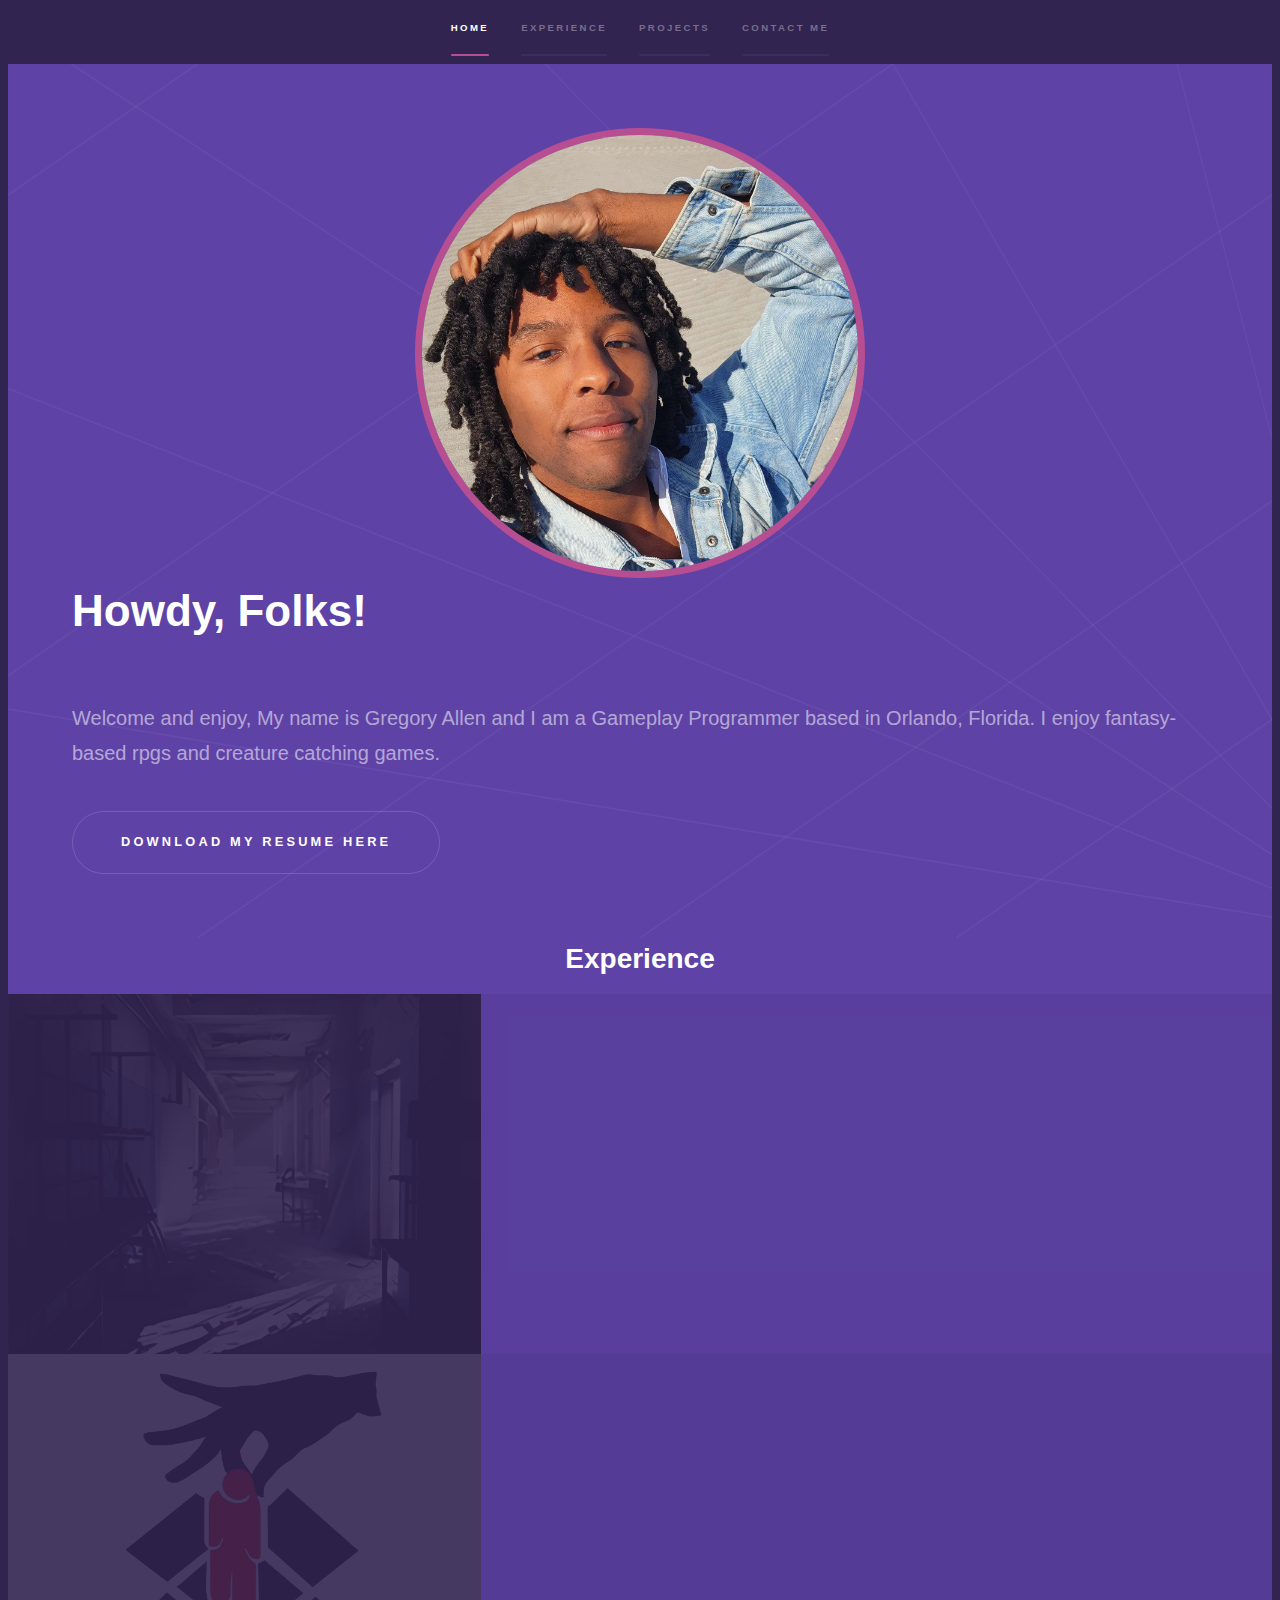
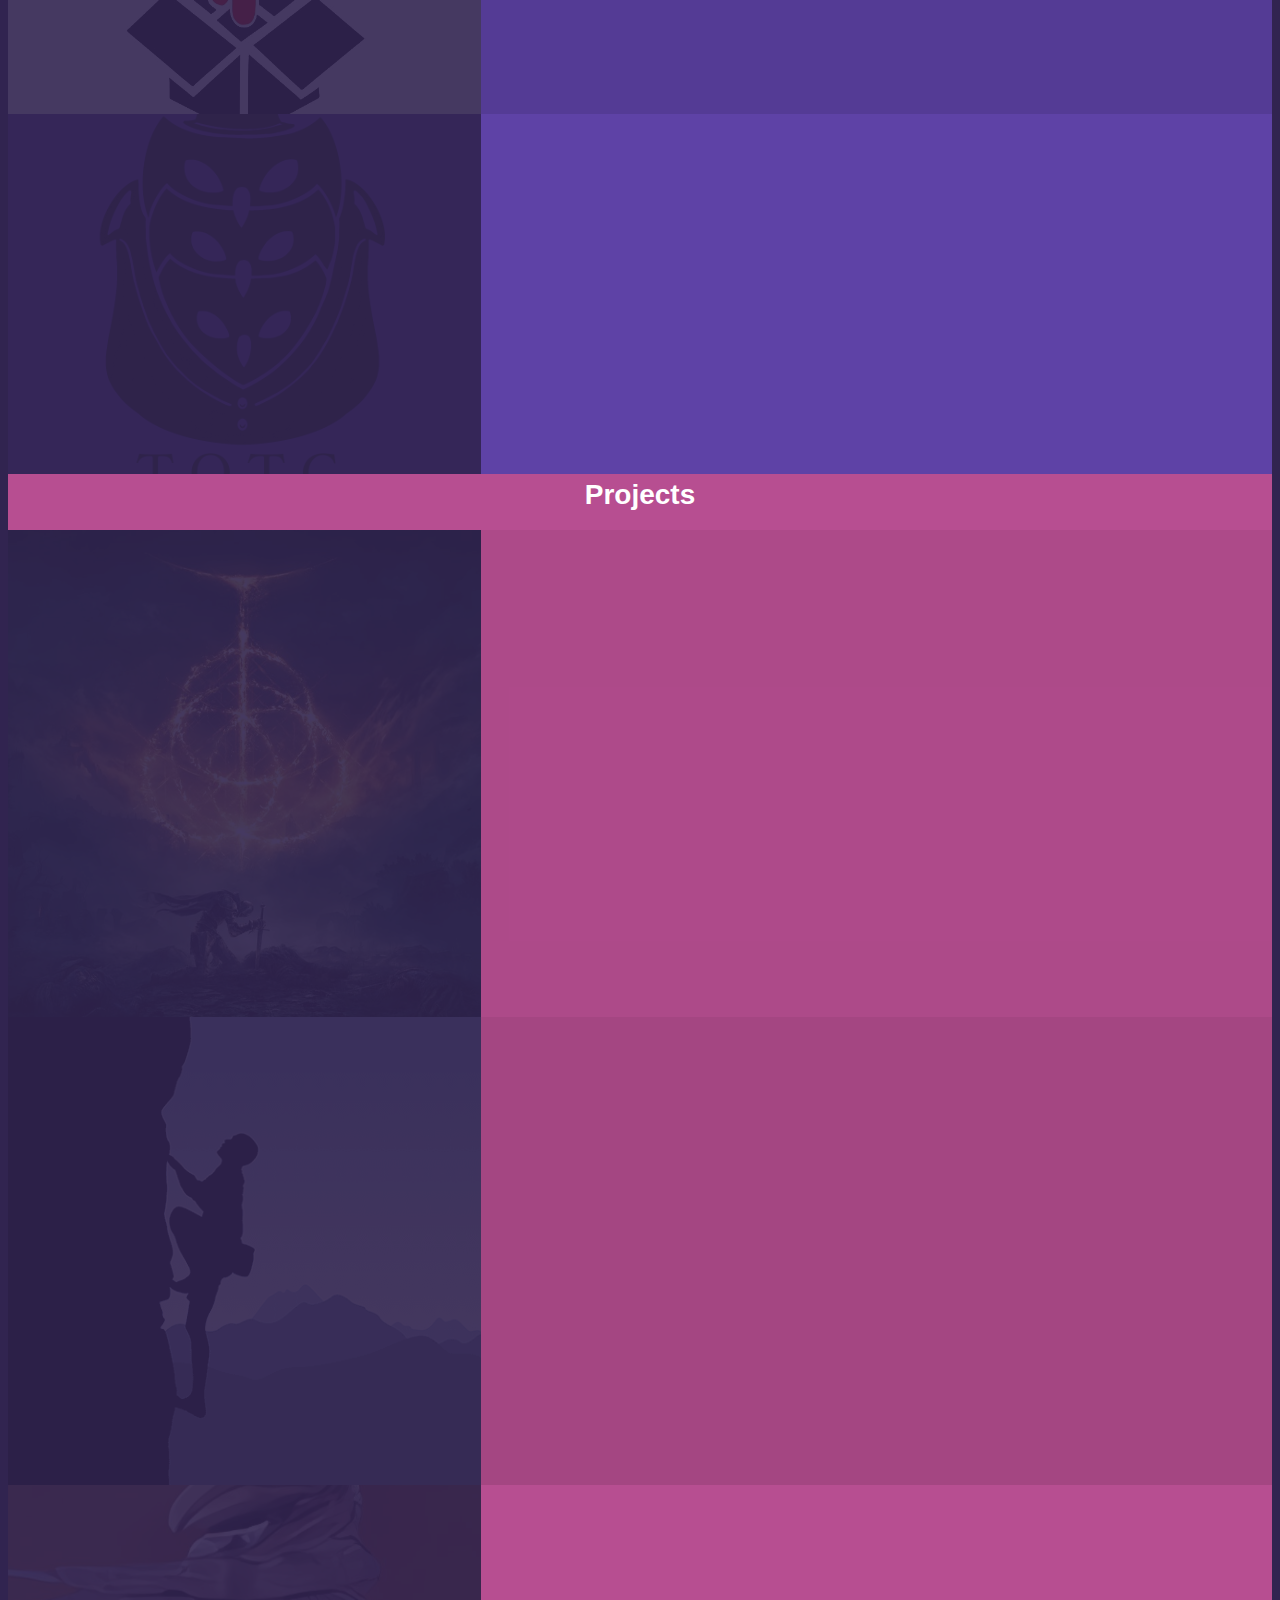
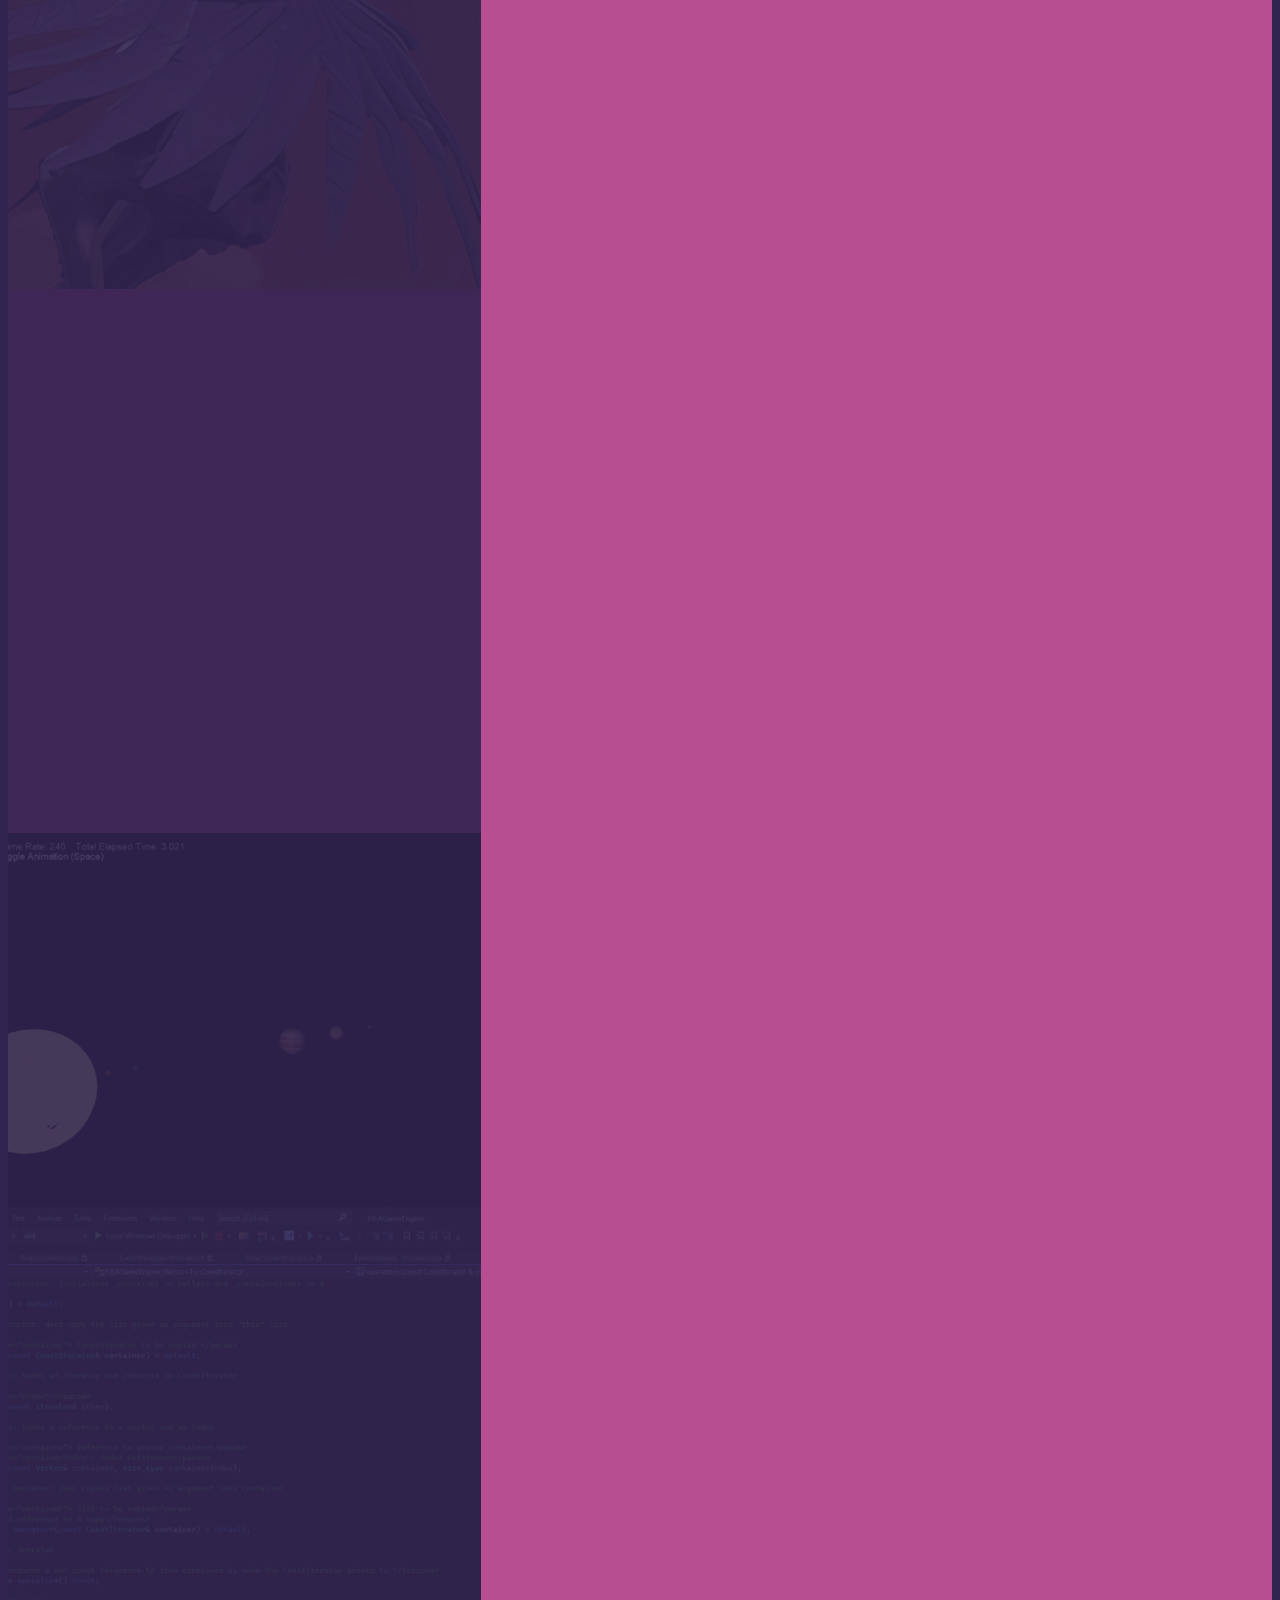
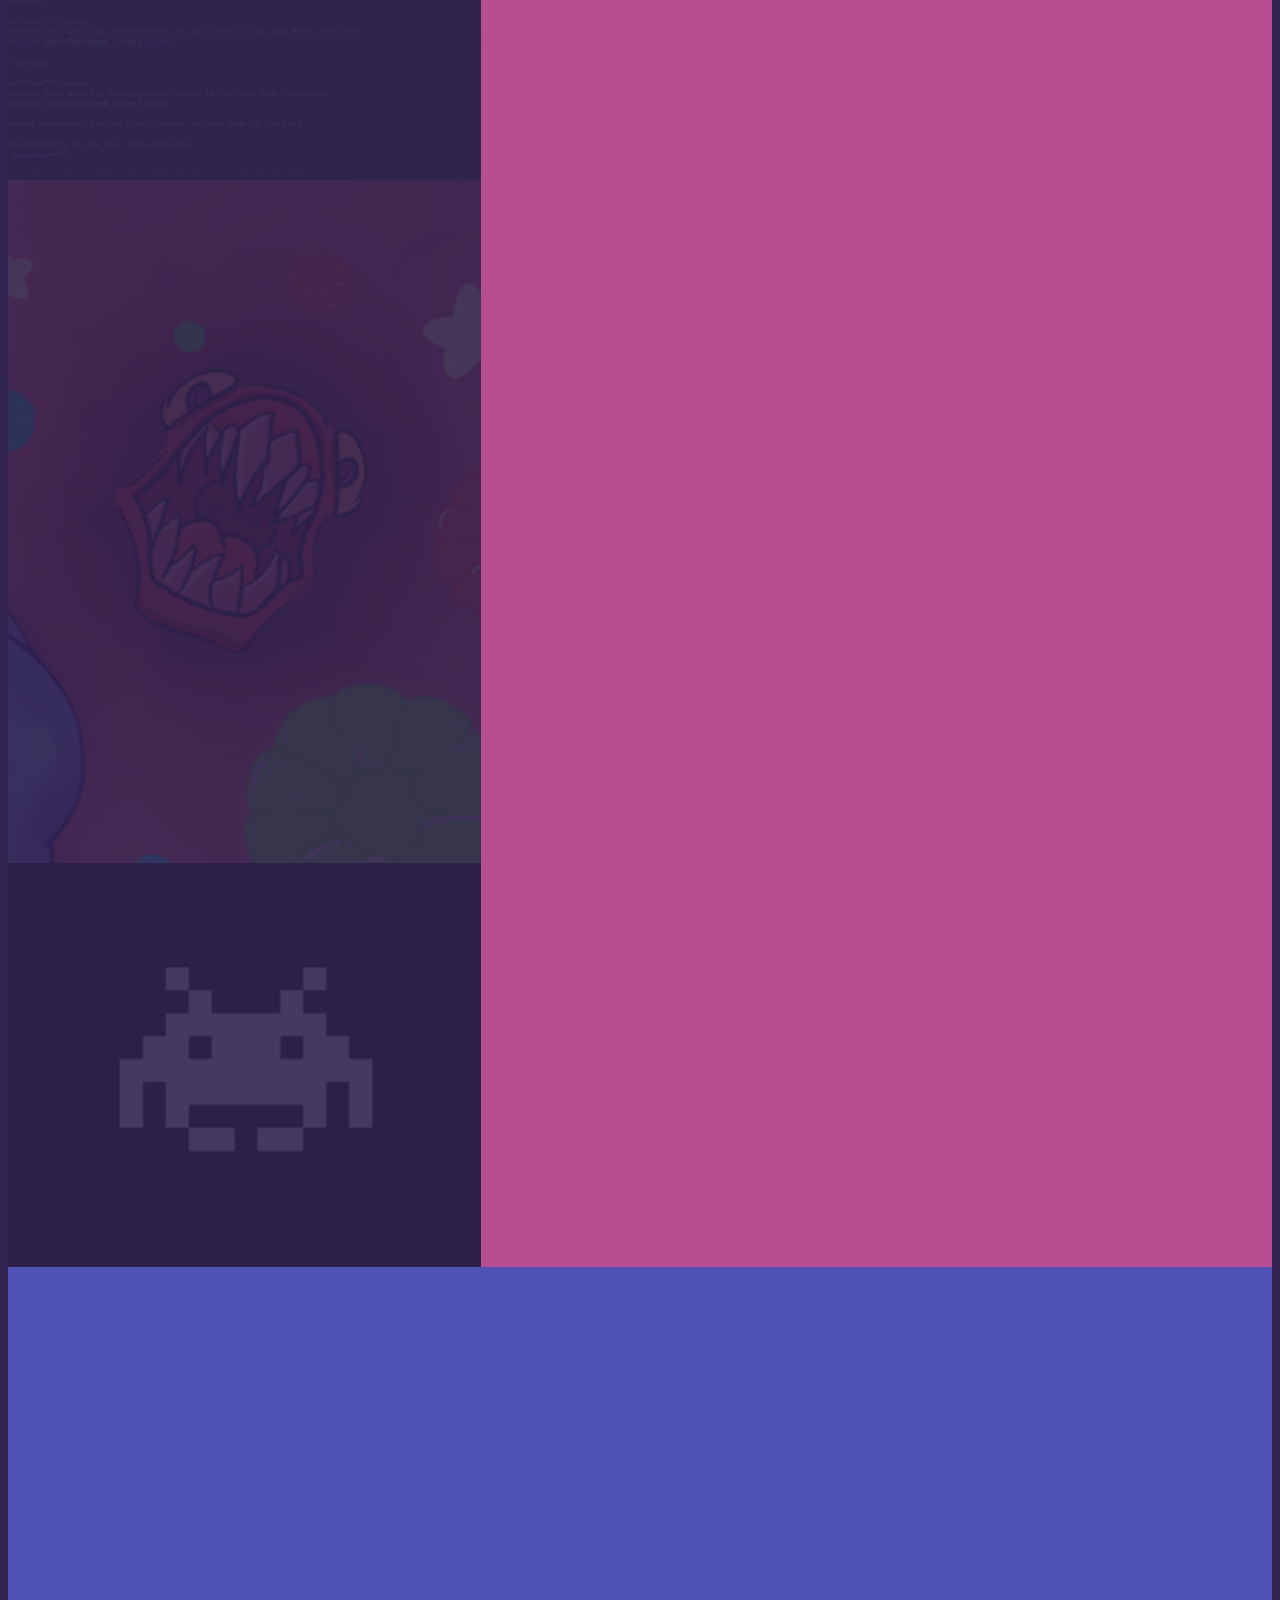
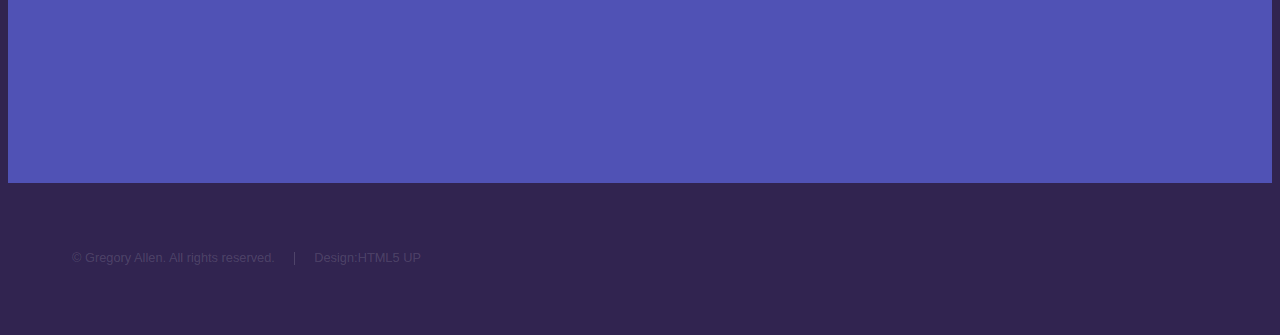
==== commit b73f422f: "Fixes images" ====
--- a/index.html
+++ b/index.html
@@ -19,27 +19,26 @@
 							<li><a href="#intro">Home</a></li>
 							<li><a href="#two">Experience</a></li>
 							<li><a href="#three">Projects</a></li>
-							<li><a href="#four">Skills</a></li>
 							<li><a href="#five">Contact Me</a></li>
 						</ul>
 					</nav>
 				</div>
 			</section>
 
+
 		<!-- Wrapper -->
 			<div id="wrapper">
 
 				<!-- Intro -->
 					<section id="intro" class="wrapper style1 fullscreen fade-up">
 						<div class="inner">
-							<img class ="round-image center" src="images/Greg.jpg" style ='width: 450px; height: auto;'/></img>
+							<img class ="round-image center" src="./images/Greg.jpg" style ='width: 450px; height: auto;'/></img>
 								 	<h1> Howdy, Folks! </h1>
-							<p> <br> My name is Gregory Allen. I am a Gameplay Programmer based in Orlando, Florida. My fascination with gaming began at eight with Pokémon, evolving into a diverse gaming journey including titles like Resident Evil and Final Fantasy. Recognizing gaming's potential, I pursued a Computer Science degree, learning Unity, C, and C#. Despite a demanding course load, I crafted small games and realized my calling lay in game development.</br>
-								 <br> Entering a master's program at FIEA, I immersed myself in a game development-focused curriculum, mastering C++, Unreal, and collaborating with multidisciplinary teams. This journey solidified my passion for creating immersive gaming experiences, and I'm now poised to embark on a career in game development, eager to captivate players with innovative and captivating games.</br>
+							<p> <br> Welcome and enjoy, My name is Gregory Allen and I am a Gameplay Programmer based in Orlando, Florida. I enjoy fantasy-based rpgs and creature catching games.
 							 </a></p>
 
 							 <ul class="actions">
-								 <li><a href="files/Allen,Gregory.pdf" download class="button"> Download my Resume Here </a> </li>
+								 <li><a href="files/Allen,Gregory.pdf" download class="button large"> Download my Resume Here </a> </li>
 							 </ul>
 						</div>
 					</section>
@@ -147,7 +146,7 @@
 
 
 						<section>
-							<a href="#three" class="image"><img src="images/bloodsong2.jpg" alt="" data-position="center center" /></a>
+							<a href="#three" class="image"><img src="./images/bloodsong.jpg" alt="" data-position="center center" /></a>
 							<div class="content">
 								<div class="inner">
 									<h2>Bloodsong: Call of the Siren</h2>
@@ -194,7 +193,7 @@
 						</section>
 
 						<section>
-							<a href="#three" class="image"><img src="images/JelloJump.png" alt="" data-position="top center" /></a>
+							<a href="#three" class="image"><img src="images/JJ.png" alt="" data-position="center center" /></a>
 							<div class="content">
 								<div class="inner">
 									<h2>Jello Jump</h2>
@@ -210,7 +209,7 @@
 
 
 						<section>
-							<a href="#three" class="image"><img src="images/Si.jpg" alt="" data-position="25% 25%" /></a>
+							<a href="#three" class="image"><img src="images/Si.jpg" alt="" data-position="center center" /></a>
 							<div class="content">
 								<div class="inner">
 									<h2>Space Invaders</h2>
@@ -223,119 +222,13 @@
 							</div>
 						</section>
 
-						<section>
-							<a href="#three" class="image"><img src="images/Zork.png" alt="" data-position="0% 25%" /></a>
-							<div class="content">
-								<div class="inner">
-									<h2>Zork</h2>
-									<p>During the earlier parts of my foray into C++, I undertook the challenge of creating a novice implementation reminiscent of the iconic game "Zork." This endeavor allowed me to grasp the fundamental concepts of C++ programming while paying homage to a classic text-based adventure game. </p>
-									<ul class="actions">
-										<li><a href="https://github.com/Allen17202/Zork" class="button">Github</a></li>
-									</ul>
-								</div>
-							</div>
-						</section>
-
-					</section>
-
-				<!-- Skills -->
-					<section id="four" class="wrapper style1 fade-up">
-						<div class="inner">
-							<h2>Skills</h2>
-							<div class="features">
-								<section>
-									<span class="icon solid major fa-code"></span>
-									<h3>Coding Languages</h3>
-									<div class="row">
-										<div class="col-6 col-16-medium">
-											<ul>
-												<li>C++</li>
-												<li>C#</li>
-												<li>C</li>
-												<li>68K Assembly</li>
-												<li>Java</li>
-												<li>Python</li>
-												<li>HLSL</li>
-											</ul>
-										</div>
-									</div>
-								</section>
-								<section>
-									<span class="icon solid major fa-desktop"></span>
-									<h3>Game Engines</h3>
-									<div class="row">
-										<div class="col-6 col-12-medium">
-											<ul>
-												<li>Unity</li>
-												<li>Unreal</li>
-												<li>Godot</li>
-											</ul>
-										</div>
-									</div>
-								</section>
-								<section>
-									<span class="icon solid major fa-lock"></span>
-									<h3>IDEs</h3>
-									<div class="row">
-										<div class="col-6 col-12-medium">
-											<ul>
-												<li>Visual Studio</li>
-												<li>Visual Studio Code</li>
-												<li>Netbeans</li>
-												<li>Eclipse</li>
-												<li>Code::Blocks</li>
-											</ul>
-										</div>
-									</div>
-								</section>
-								<section>
-									<span class="icon solid major fa-cog"></span>
-									<h3>Source Control</h3>
-									<div class="row">
-										<div class="col-6 col-12-medium">
-											<ul>
-												<li>Perforce</li>
-												<li>Github</li>
-											</ul>
-										</div>
-									</div>
-								</section>
-								<section>
-									<span class="icon solid major fa-desktop"></span>
-									<h3>3D Tools</h3>
-									<div class="row">
-										<div class="col-6 col-12-medium">
-											<ul>
-												<li>ZBrush</li>
-												<li>Blender</li>
-											</ul>
-										</div>
-									</div>
-								</section>
-								<section>
-									<span class="icon solid major fa-link"></span>
-									<h3>Productivity</h3>
-									<div class="row">
-										<div class="col-6 col-12-medium">
-											<ul>
-												<li>Jira</li>
-												<li>Confluence</li>
-												<li>Excel</li>
-												<li>Word</li>
-												<li>PowerPoint</li>
-											</ul>
-										</div>
-									</div>
-								</section>
-							</div>
-						</div>
 					</section>
 
 				<!-- Contact -->
 					<section id="five" class="wrapper style2 fade-up">
 						<div class="inner">
 							<h2>Contact Me</h2>
-							<p>Feel free to give me a call or send me a email. Personally, I prefer emails since I respond faster on there.! I'm also on Social Media, just click on the icons below</p>
+							<p>Feel free to give me a call or send me a email. Personally, I prefer emails since I respond faster on there! I'm also on Social Media, just click on the icons below.</p>
 
 								<section>
 									<ul class="row">
--- a/assets/css/main.css
+++ b/assets/css/main.css
@@ -1059,6 +1059,7 @@
 						}
 
 		}
+
 
 		@media screen and (max-width: 980px) {
 
@@ -2566,6 +2567,7 @@
 		border: 0;
 		display: inline-block;
 		position: relative;
+		margin:0px;
 	}
 
 		.image img {
